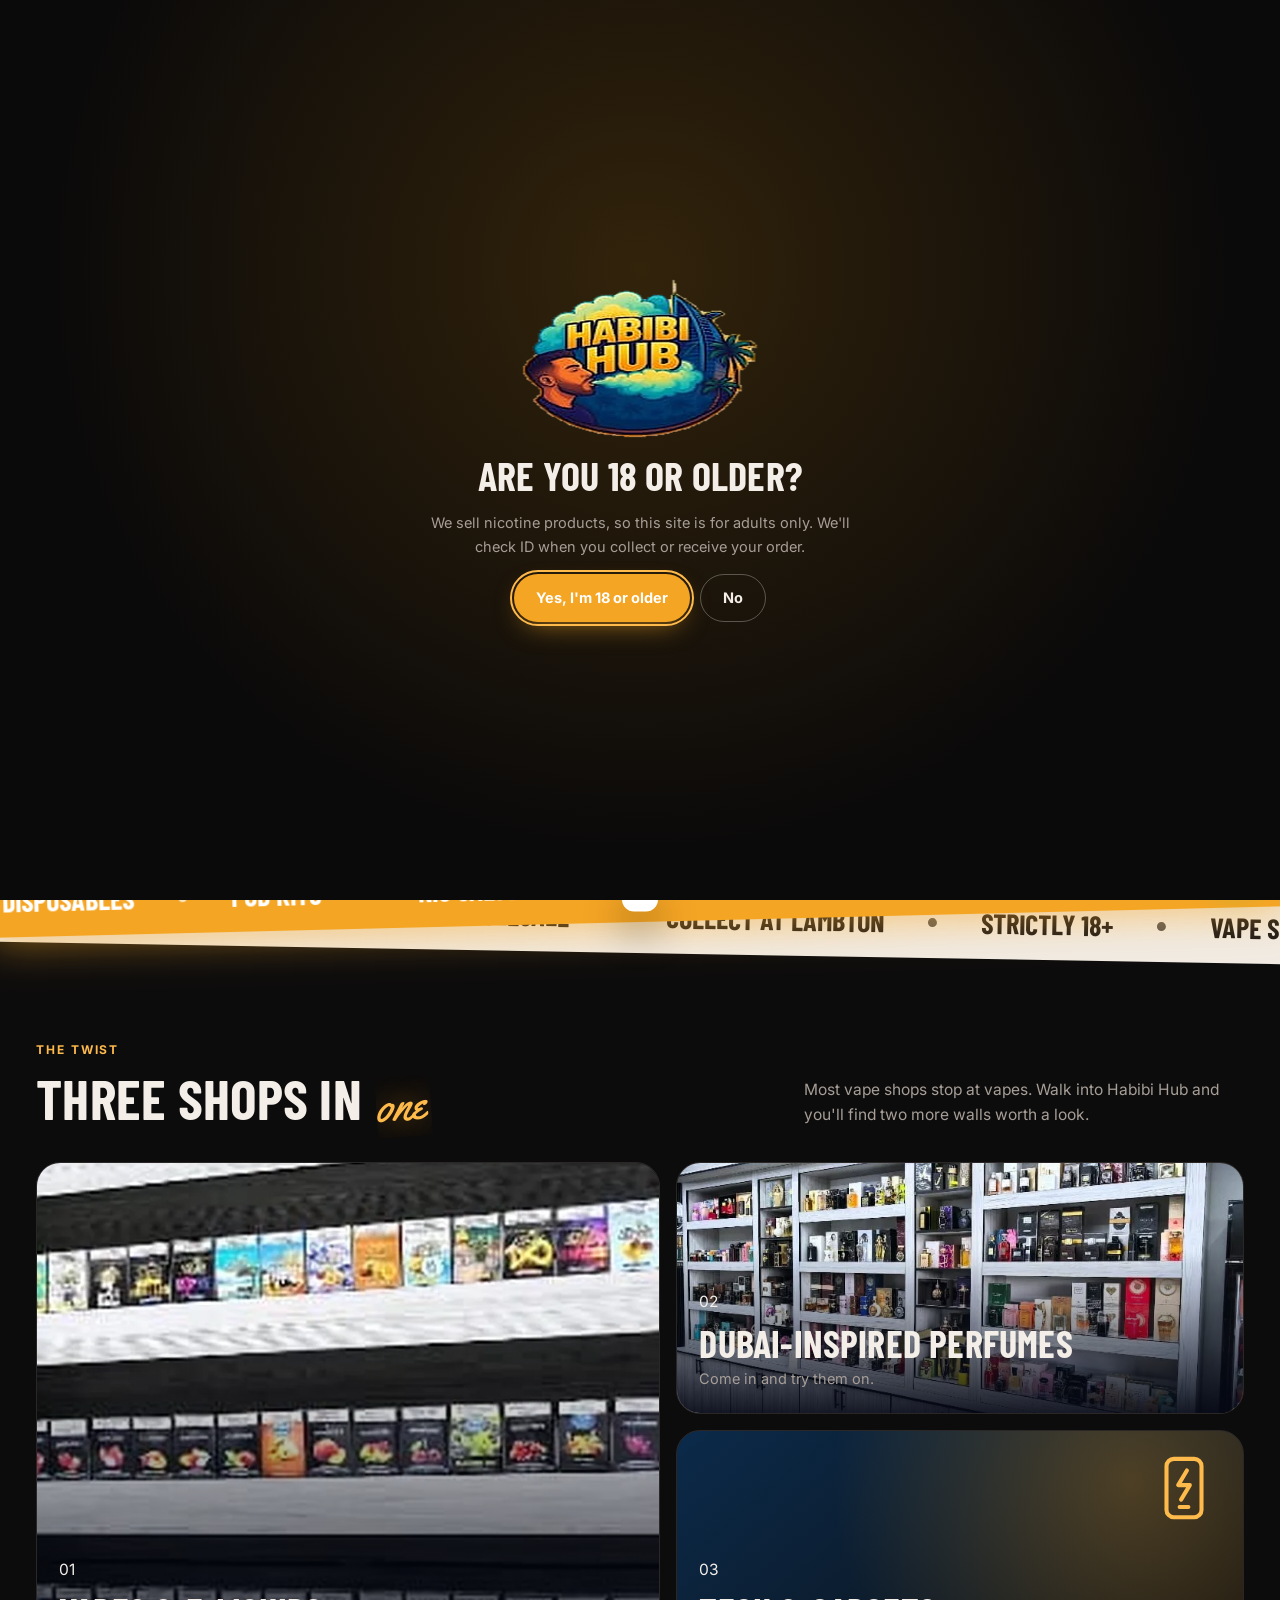
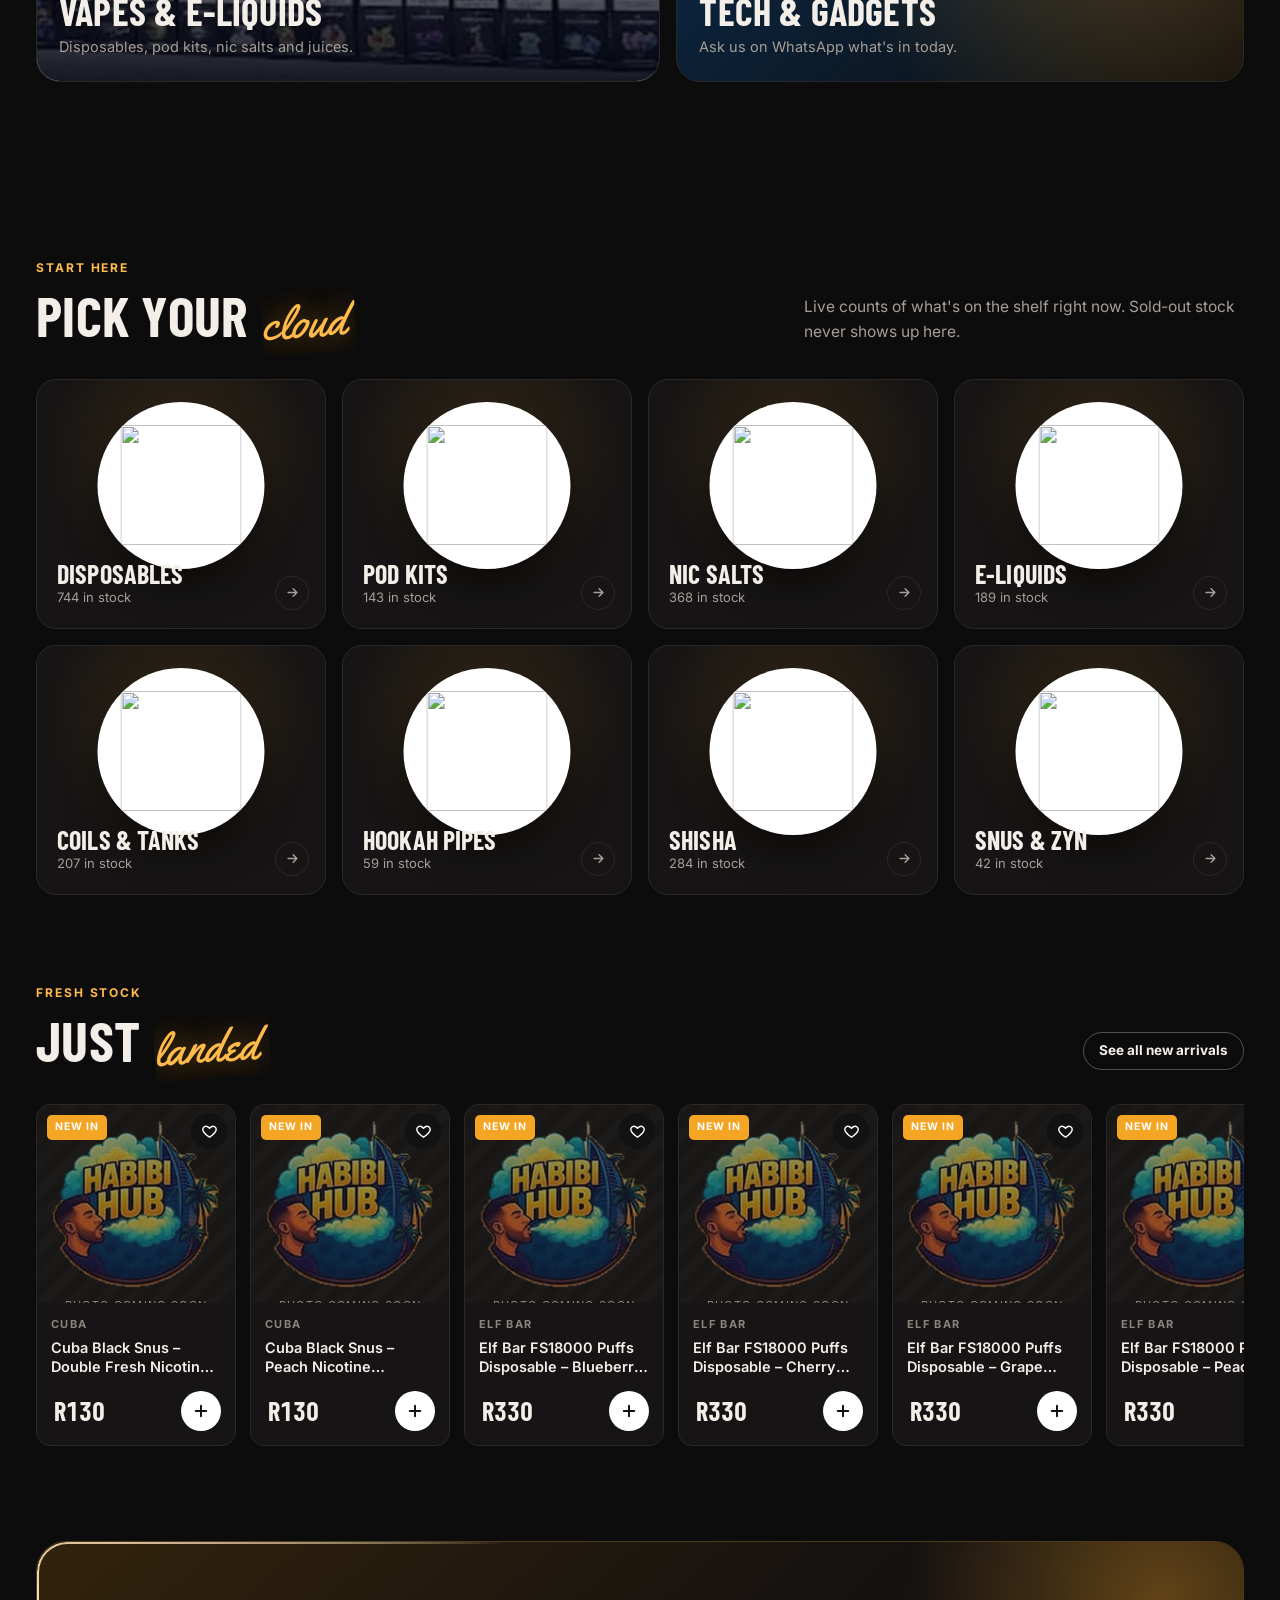
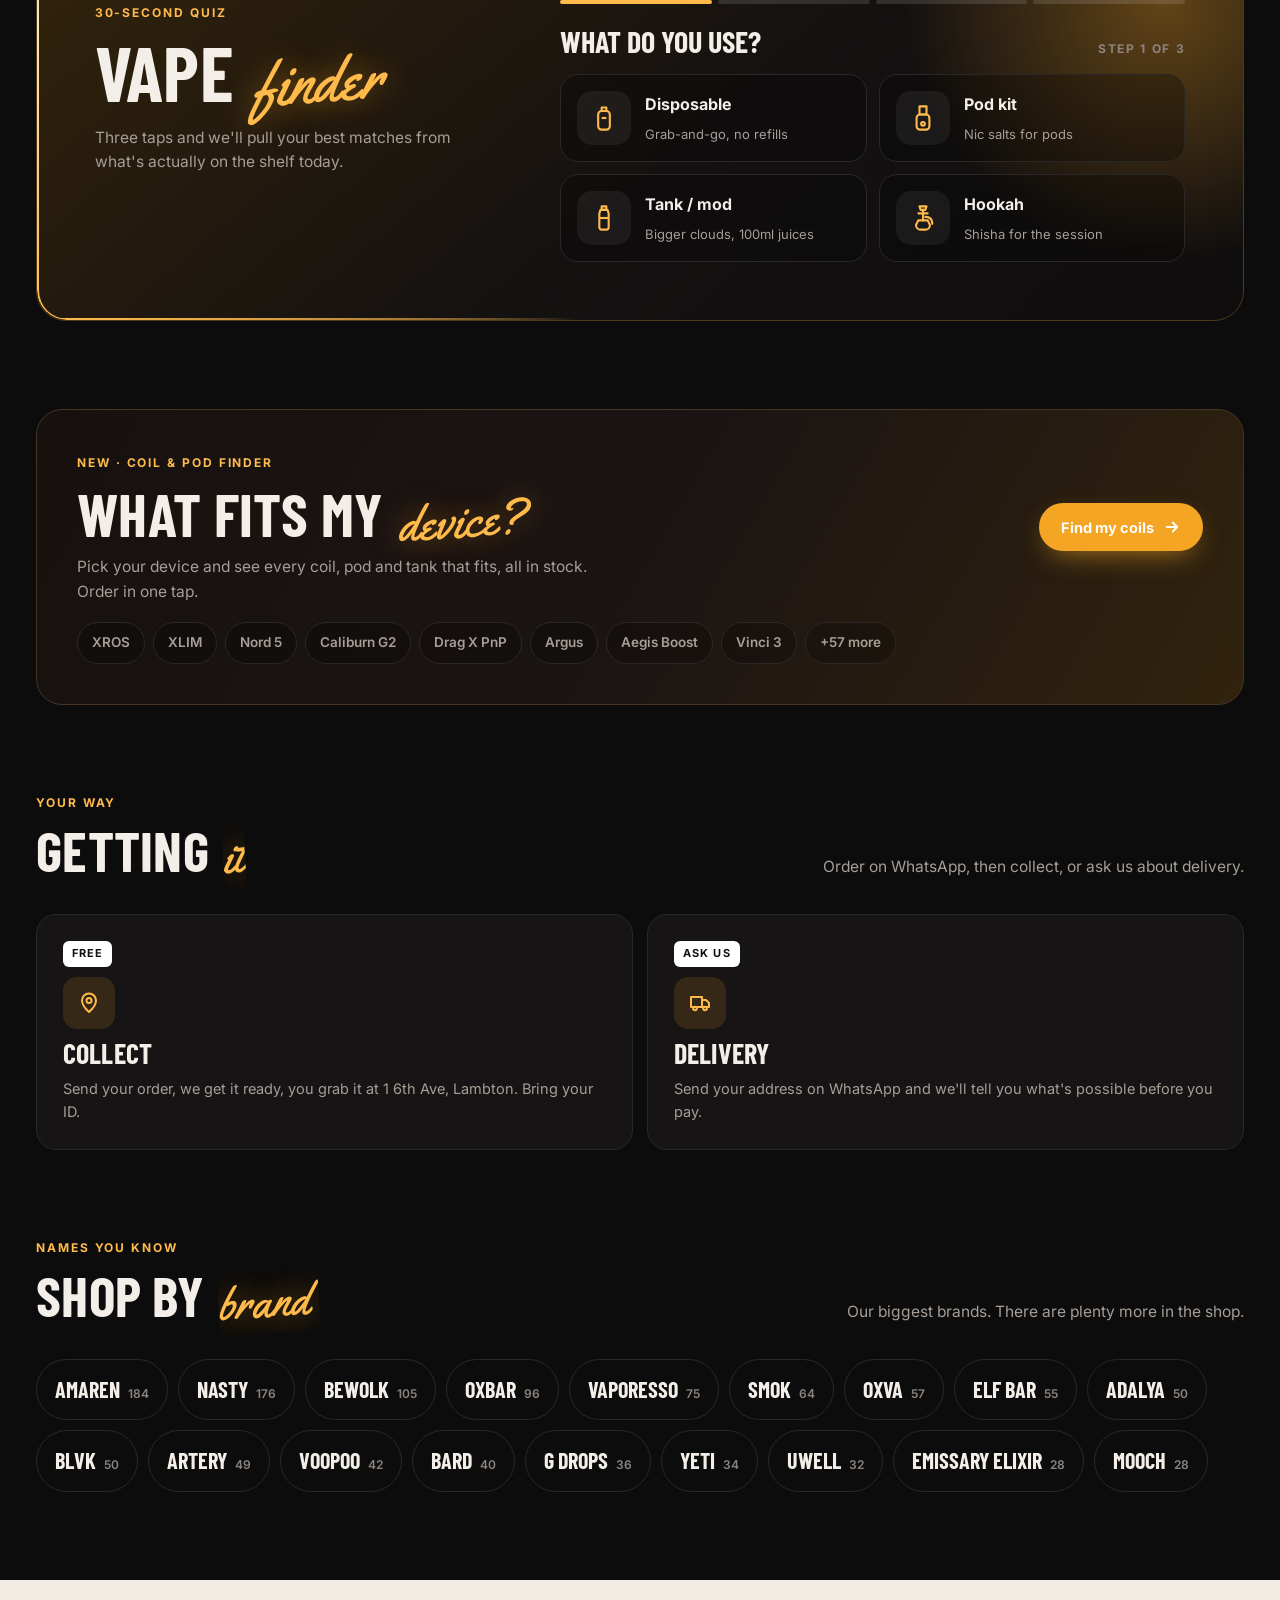
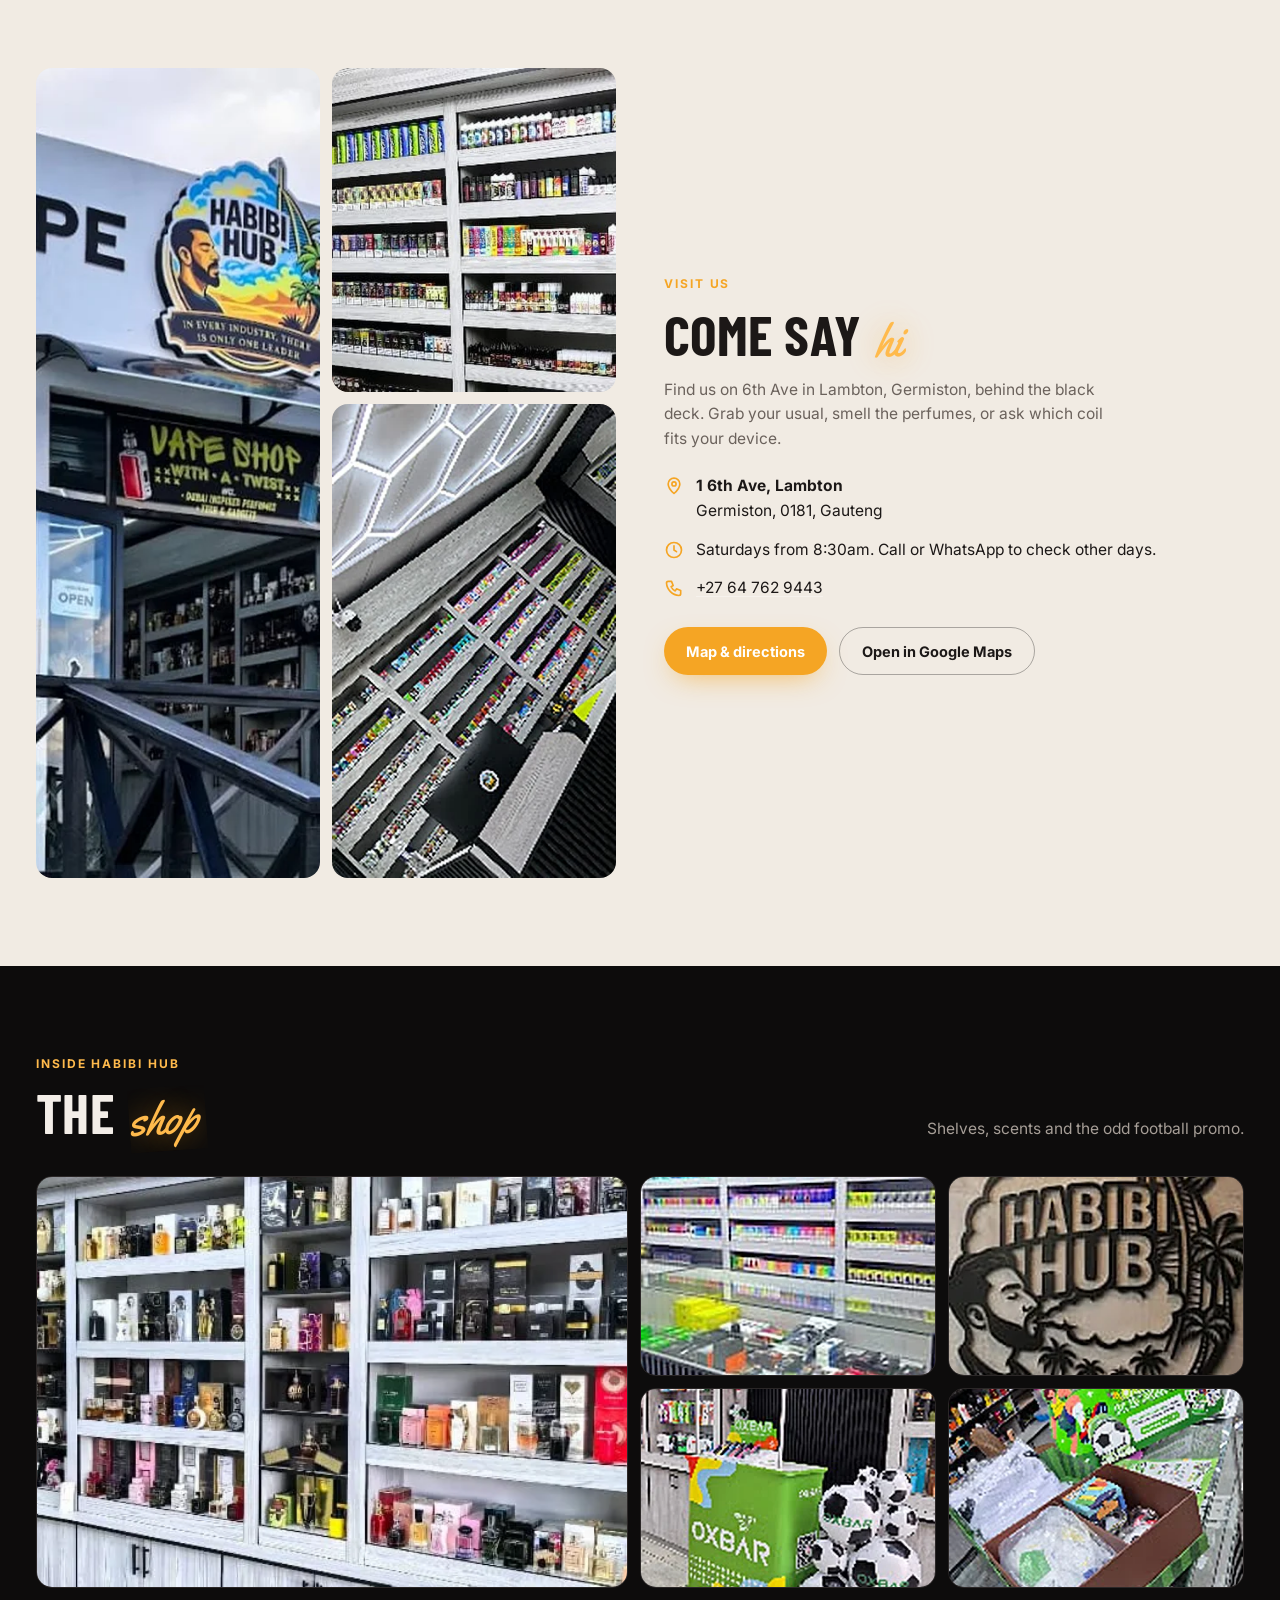
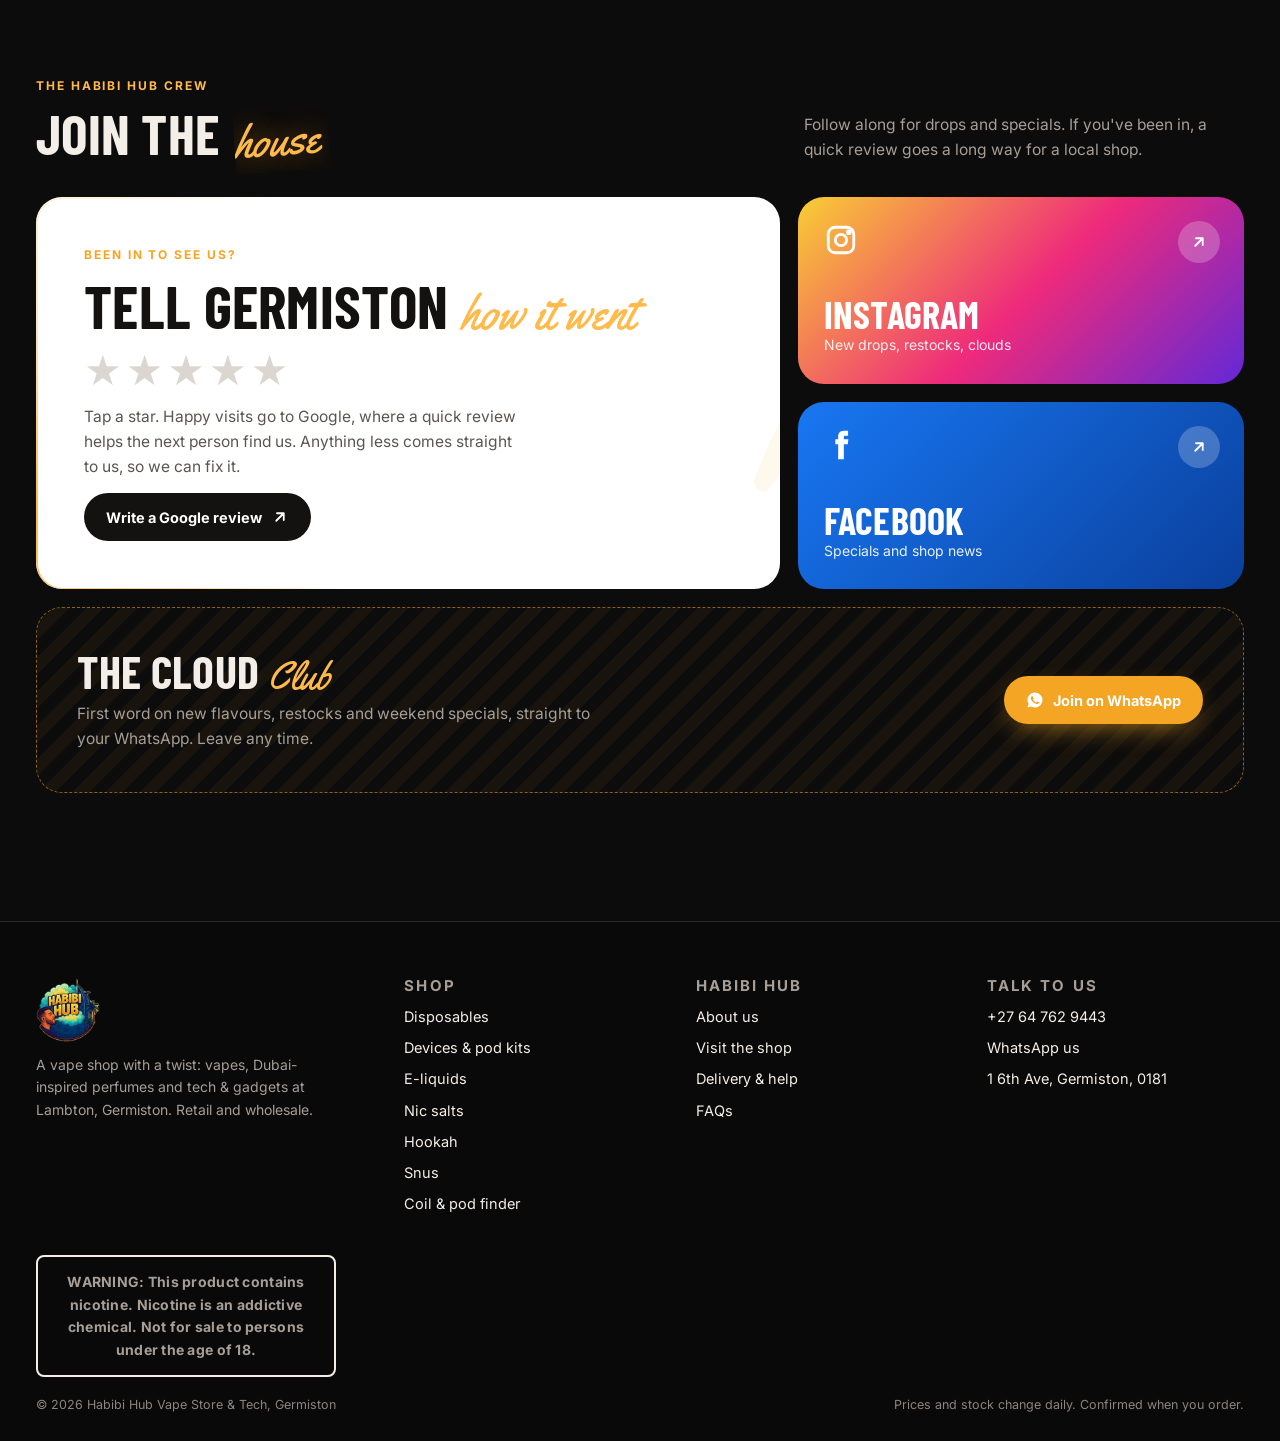
==== index.html @ 3467672c "Habibi Hub Vape Store & Tech site Co-Authored-By: Claude Opus 5.5 <noreply@anthropic.com>" ====
<!doctype html>
<html lang="en-ZA">
<head>
<meta charset="utf-8">
<meta name="viewport" content="width=device-width, initial-scale=1, viewport-fit=cover">
<title>Habibi Hub Vape Store & Tech · Vape Shop with a Twist, Lambton Germiston</title>
<meta name="description" content="Habibi Hub Vape Store & Tech at 1 6th Ave, Lambton, Germiston: a vape shop with a twist. Vapes and e-liquids, Dubai-inspired perfumes, tech and gadgets. Retail and wholesale.">
<meta name="robots" content="noindex, nofollow">
<meta name="theme-color" content="#0d0c0c">
<link rel="icon" href="assets/img/icon.png">
<link rel="preload" href="assets/fonts/inter.woff2" as="font" type="font/woff2" crossorigin>
<link rel="preload" href="assets/fonts/barlow-condensed-700.woff2" as="font" type="font/woff2" crossorigin>
<link rel="preload" href="assets/fonts/yellowtail-400.woff2" as="font" type="font/woff2" crossorigin>
<link rel="preload" as="image" href="assets/img/shopfront.webp">
<link rel="stylesheet" href="assets/site.css">
<style>
.hero{position:relative;overflow:hidden;background:radial-gradient(ellipse 70% 60% at 75% 40%,rgba(245,165,36,.16),transparent 70%),var(--bg)}
.hero-in{position:relative;z-index:1;display:grid;grid-template-columns:1.1fr .9fr;gap:56px;align-items:center;padding-block:64px 96px}
.hero h1{font-size:clamp(52px,8.4vw,112px);line-height:.9;margin-top:16px}
.hero h1 .script{font-size:.9em}
.hero .lead{font-size:clamp(16px,1.6vw,18.5px);color:var(--mute);max-width:540px;margin:24px 0 30px}
.hero .lead b{color:var(--ink);font-weight:600}
.ctas{display:flex;gap:12px;flex-wrap:wrap}
.facts{display:flex;gap:12px 34px;flex-wrap:wrap;margin-top:40px}
.facts div{border-left:2px solid var(--red);padding-left:14px;font-size:13px;color:var(--mute);letter-spacing:.06em;text-transform:uppercase}
.facts b{display:block;font-family:var(--head);font-size:40px;line-height:1;color:var(--ink);letter-spacing:0;font-variant-numeric:tabular-nums}
.frame{position:relative;max-width:520px;justify-self:center}
.frame .ph{border-radius:22px;overflow:hidden;transform:rotate(2deg);box-shadow:0 50px 90px -30px rgba(245,165,36,.5),0 0 0 1px rgba(255,255,255,.08)}
.frame .ph img{width:100%;aspect-ratio:600/583;object-fit:cover}
.chipf{position:absolute;display:flex;align-items:center;gap:10px;padding:11px 15px;border-radius:14px;background:rgba(17,15,15,.9);backdrop-filter:blur(8px);border:1px solid var(--line);font-size:13.5px;box-shadow:0 18px 40px rgba(0,0,0,.45);animation:bob 6s ease-in-out infinite}
.chipf b{font-family:var(--head);font-size:24px;line-height:1}
.chipf svg{width:20px;height:20px;color:var(--red-hi)}
.chipf.a{left:-28px;top:16%}
.chipf.b{right:-18px;bottom:12%;animation-delay:-3s}
.sticker{position:absolute;right:-26px;top:-30px;width:132px;height:auto;transform:rotate(10deg);filter:drop-shadow(0 14px 22px rgba(0,0,0,.6));animation:bob 7s ease-in-out infinite;animation-delay:-1.5s}
@keyframes bob{0%,100%{translate:0 0}50%{translate:0 -10px}}

.cats{display:grid;grid-template-columns:repeat(4,1fr);gap:16px}
.cat{position:relative;overflow:hidden;border-radius:20px;background:var(--panel);border:1px solid var(--line);padding:20px;min-height:250px;display:flex;flex-direction:column;justify-content:flex-end;transition:border-color .3s,transform .2s;transform-style:preserve-3d}
.cat::before{content:"";position:absolute;inset:0;background:radial-gradient(circle at 50% 30%,rgba(245,165,36,.22),transparent 62%);opacity:.6;transition:opacity .3s}
.cat:hover{border-color:var(--red)}
.cat:hover::before{opacity:1}
.cat .im{position:absolute;left:50%;top:22px;width:58%;aspect-ratio:1;translate:-50% 0;border-radius:50%;background:#fff;overflow:hidden;box-shadow:0 20px 40px -10px rgba(0,0,0,.7);transition:transform .5s var(--ease)}
.cat:hover .im{transform:scale(1.07) rotate(-4deg)}
.cat .im img{width:100%;height:100%;object-fit:contain;padding:14%}
.cat h3{position:relative;font-size:26px;text-transform:uppercase;line-height:.95}
.cat span{position:relative;font-size:13px;color:var(--mute)}
.cat .arr{position:absolute;right:16px;bottom:18px;width:34px;height:34px;border-radius:50%;border:1px solid var(--line);display:grid;place-items:center;transition:all .3s var(--ease)}
.cat .arr svg{width:15px;height:15px}
.cat:hover .arr{background:var(--red);border-color:var(--red);transform:rotate(-45deg)}

/* vape finder */
.finder{position:relative;overflow:hidden;border-radius:30px;padding:clamp(24px,4.5vw,60px);background:linear-gradient(140deg,#32230b 0%,#141111 55%,#0f0d0d);border:1px solid #4e3918;display:grid;grid-template-columns:.8fr 1.2fr;gap:48px}
.finder::after{content:"";position:absolute;width:520px;height:520px;right:-180px;top:-200px;border-radius:50%;background:radial-gradient(closest-side,rgba(245,165,36,.35),transparent);pointer-events:none}
.finder>*{position:relative;z-index:1}
.finder h2{font-size:clamp(46px,6vw,78px);line-height:.9;margin:12px 0 16px}
.finder .side p{color:var(--mute);max-width:360px}
.picked{display:flex;flex-wrap:wrap;gap:6px;margin-top:22px}
.picked span{font-size:12.5px;font-weight:600;padding:6px 11px;border-radius:999px;background:rgba(255,255,255,.07);border:1px solid var(--line)}
.prog{display:flex;gap:6px;margin-bottom:22px}
.prog i{flex:1;height:4px;border-radius:2px;background:rgba(255,255,255,.12);transition:background .4s}
.prog i.on{background:var(--red-hi)}
.stepq{display:flex;justify-content:space-between;align-items:baseline;gap:10px;margin-bottom:16px}
.stepq p{font-family:var(--head);font-size:30px;font-weight:700;text-transform:uppercase;line-height:1}
.stepq small{color:var(--dim);font-size:12px;font-weight:700;letter-spacing:.14em;text-transform:uppercase;white-space:nowrap}
.choices{display:grid;grid-template-columns:repeat(2,1fr);gap:12px}
.choice{display:grid;grid-template-columns:auto 1fr;gap:4px 14px;align-items:center;text-align:left;padding:16px;border-radius:18px;background:rgba(0,0,0,.28);border:1.5px solid var(--line);transition:border-color .2s,background .2s,transform .25s var(--ease)}
.choice:hover{border-color:var(--red-hi);background:rgba(245,165,36,.1);transform:translateY(-3px)}
.choice .gi{grid-row:span 2;width:54px;height:54px;border-radius:15px;background:rgba(255,255,255,.06);display:grid;place-items:center;color:var(--red-hi)}
.choice .gi svg{width:28px;height:28px}
.choice b{font-size:16px}
.choice small{color:var(--mute);font-size:13px}
.anim{animation:qin .45s var(--ease)}
@keyframes qin{from{opacity:0;transform:translateX(26px)}}
.fres{display:grid;grid-template-columns:repeat(4,1fr);gap:10px}
.fres .card .nm{font-size:13px}
.fres .price{font-size:21px}
.fres .card .bd{padding:10px}
.ffoot{display:flex;gap:10px;flex-wrap:wrap;align-items:center;margin-top:16px}
.back{font-size:13.5px;color:var(--mute);text-decoration:underline;margin-top:14px}

.fitbanner{position:relative;overflow:hidden;display:grid;grid-template-columns:1fr auto;gap:18px 30px;align-items:center;padding:clamp(22px,4vw,40px);border-radius:26px;background:linear-gradient(120deg,#16110f,#1b1414 50%,#31230d);border:1px solid #443621;transition:border-color .3s}
.fitbanner:hover{border-color:var(--red)}
.fitbanner h2{font-size:clamp(36px,5vw,60px);margin:8px 0 10px}
.fitbanner p{color:var(--mute);max-width:520px}
.fitbanner .btn{grid-column:2;grid-row:1}
.fitchips{grid-column:1/-1;display:flex;flex-wrap:wrap;gap:8px}
.fitchips span{padding:9px 14px;border-radius:999px;border:1px solid var(--line);font-size:13.5px;font-weight:600;color:var(--mute);background:rgba(0,0,0,.25)}
@media (max-width:700px){.fitbanner{grid-template-columns:1fr}.fitbanner .btn{grid-column:1;grid-row:auto;justify-self:start}}
.brands{display:flex;flex-wrap:wrap;gap:10px}
.brand{display:inline-flex;align-items:baseline;gap:8px;padding:12px 18px;border-radius:999px;border:1px solid var(--line);font-family:var(--head);font-size:22px;font-weight:700;text-transform:uppercase;transition:all .2s}
.brand small{font-family:var(--body);font-size:12px;color:var(--dim);font-weight:600}
.brand:hover{background:#fff;color:#111;border-color:#fff}

.visit{display:grid;grid-template-columns:1fr 1fr;gap:48px;align-items:center}
.photos{display:grid;grid-template-columns:1fr 1fr;gap:12px}
.photos img{border-radius:16px;width:100%;height:100%;object-fit:cover}
.photos img:first-child{grid-row:span 2;aspect-ratio:600/795}
.addr{display:grid;gap:14px;margin:22px 0 26px}
.addr div{display:flex;gap:12px;align-items:flex-start}
.addr svg{width:20px;height:20px;color:var(--red);flex:none;margin-top:2px}

.twist{display:grid;grid-template-columns:1.1fr 1fr;grid-template-rows:1fr 1fr;gap:16px;min-height:520px}
.tw{position:relative;overflow:hidden;border-radius:24px;border:1px solid var(--line);background:var(--panel);display:flex;align-items:flex-end;min-height:240px;transition:border-color .3s,transform .3s var(--ease)}
.tw:hover{border-color:var(--red);transform:translateY(-4px)}
.tw-big{grid-row:span 2}
.tw img{position:absolute;inset:0;width:100%;height:100%;object-fit:cover;transition:transform .8s var(--ease)}
.tw:hover img{transform:scale(1.05)}
.tw::after{content:"";position:absolute;inset:0;background:linear-gradient(180deg,transparent 35%,rgba(5,8,20,.92))}
.tw>div:last-child{position:relative;z-index:1;padding:22px}
.tw h3{font-size:clamp(26px,3vw,38px);text-transform:uppercase;line-height:.95;margin:10px 0 6px}
.tw p{color:var(--mute);font-size:14.5px}
.tw-tech{background:radial-gradient(circle at 80% 20%,rgba(245,165,36,.28),transparent 60%),linear-gradient(140deg,#0b2a4a,#0d0c0c)}
.tw-tech::after{display:none}
.tw-icon{position:absolute;right:24px;top:22px;width:70px;height:70px;color:var(--red-hi)}
.tw-icon svg{width:100%;height:100%}
.mosaic{display:grid;grid-template-columns:2fr 1fr 1fr;grid-auto-rows:200px;gap:12px}
.mosaic img{width:100%;height:100%;object-fit:cover;border-radius:16px;border:1px solid var(--line)}
.mosaic .m-wide{grid-row:span 2}
@media (max-width:1000px){
  .twist{grid-template-columns:1fr;grid-template-rows:none;min-height:0}.tw-big{grid-row:auto;min-height:380px}
  .mosaic{grid-template-columns:1fr 1fr;grid-auto-rows:170px}.mosaic .m-wide{grid-column:span 2;grid-row:auto}
  .hero-in,.finder,.visit{grid-template-columns:1fr}
  .frame{max-width:440px;margin-top:10px}
  .cats{grid-template-columns:repeat(2,1fr)}
  .fres{grid-template-columns:repeat(2,1fr)}
}
@media (max-width:560px){
  .hero-in{padding-block:34px 70px;gap:34px}
  .chipf.a{left:-6px}.chipf.b{right:-6px}
  .sticker{width:96px;right:-8px;top:-24px}
  .cat{min-height:210px;padding:14px}
  .cat h3{font-size:21px}
  .cat .arr{display:none}
  .choices{grid-template-columns:1fr}
  .stepq p{font-size:25px}
}
</style>
</head>
<body data-page="home">
<script src="assets/site.js"></script>
<main id="main">

<section class="hero intro">
  <div class="smoke" aria-hidden="true"><i></i><i></i><i></i><i></i><b class="ember" style="left:8%;animation-delay:-0s;--dx:40px"></b><b class="ember" style="left:17%;animation-delay:-3.1s;--dx:-30px"></b><b class="ember" style="left:29%;animation-delay:-6.2s;--dx:20px"></b><b class="ember" style="left:41%;animation-delay:-1.4s;--dx:-50px"></b><b class="ember" style="left:52%;animation-delay:-4.6s;--dx:35px"></b><b class="ember" style="left:63%;animation-delay:-7.7s;--dx:-20px"></b><b class="ember" style="left:74%;animation-delay:-2.3s;--dx:45px"></b><b class="ember" style="left:83%;animation-delay:-5.4s;--dx:-35px"></b><b class="ember" style="left:92%;animation-delay:-8.1s;--dx:25px"></b></div>
  <div class="spot" aria-hidden="true"></div>
  <div class="wrap hero-in">
    <div>
      <span class="tag fade">Lambton · Germiston · Retail &amp; wholesale</span>
      <h1><span class="w"><span>Vape</span></span> <span class="w"><span>shop</span></span> <span class="w"><span>with</span></span> <span class="w"><span>a</span></span> <span class="script">twist</span></h1>
      <p class="lead fade d1">Vapes and e-liquids, plus <b>Dubai-inspired perfumes</b> and <b>tech &amp; gadgets</b>, all under one roof on 6th Ave in Lambton. Pop in, or fill your bag here and send it to us on WhatsApp.</p>
      <div class="ctas fade d2">
        <a class="btn btn-red" href="shop.html">Shop what's in stock <span data-i="arrow"></span></a>
        <a class="btn btn-line" href="#finder">Find my flavour</a>
      </div>
      <div class="facts fade d3">
        <div><b data-count-all>2 277</b>in stock</div>
        <div><b data-count-brands>158</b>brands</div>
        <div><b>3</b>shops in one</div>
      </div>
    </div>
    <div class="frame" data-tilt>
      <div class="ph"><img src="assets/img/shopfront.webp" alt="The Habibi Hub Vape Store &amp; Tech shopfront on 6th Ave, Lambton" width="600" height="583" fetchpriority="high"></div>
      <img class="sticker" src="assets/img/logo.webp" alt="" width="420" height="420">
      <div class="chipf a"><span data-i="bag"></span><div><b data-count-all>2 277</b><br>in stock today</div></div>
      <div class="chipf b"><span data-i="pin"></span><div><b>Lambton</b><br>1 6th Ave</div></div>
    </div>
  </div>
</section>

<div class="marquee" data-marquee="Disposables|Pod kits|Nic salts|E-liquids|Coils & pods|Dubai-inspired perfumes|Tech & gadgets" aria-hidden="true"></div>
<div class="marquee alt" data-marquee="Vape shop with a twist|Retail & wholesale|Collect at Lambton|Strictly 18+" aria-hidden="true"></div>

<section class="sec twist-sec">
  <div class="wrap">
    <div class="sec-head"><div><span class="tag">The twist</span><h2>Three shops in <span class="script">one</span></h2></div><p>Most vape shops stop at vapes. Walk into Habibi Hub and you'll find two more walls worth a look.</p></div>
    <div class="twist">
      <a class="tw tw-big rv" href="shop.html"><img src="assets/img/disposables.webp" alt="Shelves of disposable vapes at Habibi Hub" loading="lazy" width="900" height="1193"><div><span class="pill">01</span><h3>Vapes &amp; e-liquids</h3><p>Disposables, pod kits, nic salts and juices.</p></div></a>
      <a class="tw rv" href="visit.html"><img src="assets/img/perfumes.webp" alt="A wall of Dubai-inspired perfumes at Habibi Hub" loading="lazy" width="738" height="336"><div><span class="pill">02</span><h3>Dubai-inspired perfumes</h3><p>Come in and try them on.</p></div></a>
      <a class="tw tw-tech rv" id="tech-card" target="_blank" rel="noopener"><div class="tw-icon" aria-hidden="true"><svg viewBox="0 0 24 24" fill="none" stroke="currentColor" stroke-width="1.4" stroke-linecap="round" stroke-linejoin="round"><rect x="6" y="2" width="12" height="20" rx="2.5"/><path d="M10.5 18.5h3"/><path d="m13 6-3 5h4l-3 5"/></svg></div><div><span class="pill">03</span><h3>Tech &amp; gadgets</h3><p>Ask us on WhatsApp what's in today.</p></div></a>
    </div>
  </div>
</section>

<section class="sec" style="padding-bottom:48px">
  <div class="wrap">
    <div class="sec-head"><div><span class="tag">Start here</span><h2>Pick your <span class="script">cloud</span></h2></div><p>Live counts of what's on the shelf right now. Sold-out stock never shows up here.</p></div>
    <div class="cats" id="cats"></div>
  </div>
</section>

<section class="sec" style="padding-top:40px">
  <div class="wrap">
    <div class="sec-head"><div><span class="tag">Fresh stock</span><h2>Just <span class="script">landed</span></h2></div><a class="btn btn-line btn-sm" href="shop.html?new=1">See all new arrivals</a></div>
    <div class="rail" id="new"></div>
  </div>
</section>

<section class="sec" style="padding-top:0" id="finder">
  <div class="wrap">
    <div class="finder ring rv">
      <div class="side">
        <span class="tag">30-second quiz</span>
        <h2>Vape <span class="script">finder</span></h2>
        <p>Three taps and we'll pull your best matches from what's actually on the shelf today.</p>
        <div class="picked" id="picked"></div>
      </div>
      <div id="quiz" aria-live="polite"></div>
    </div>
  </div>
</section>

<section class="sec" style="padding-top:0">
  <div class="wrap">
    <a class="fitbanner rv" href="fit.html">
      <div><span class="tag">New · Coil &amp; Pod Finder</span><h2>What fits my <span class="script">device?</span></h2>
        <p>Pick your device and see every coil, pod and tank that fits, all in stock. Order in one tap.</p></div>
      <div class="fitchips" id="fitchips"></div>
      <span class="btn btn-red">Find my coils <span data-i="arrow"></span></span>
    </a>
  </div>
</section>

<section class="sec" style="padding-top:0">
  <div class="wrap">
    <div class="sec-head"><div><span class="tag">Your way</span><h2>Getting <span class="script">it</span></h2></div><p>Order on WhatsApp, then collect, or ask us about delivery.</p></div>
    <div class="dopts">
      <div class="dopt rv"><span class="pill">Free</span><div class="ic" data-ic="pin"></div><h3>Collect</h3><p>Send your order, we get it ready, you grab it at 1 6th Ave, Lambton. Bring your ID.</p></div>
      <div class="dopt rv"><span class="pill">Ask us</span><div class="ic" data-ic="truck"></div><h3>Delivery</h3><p>Send your address on WhatsApp and we'll tell you what's possible before you pay.</p></div>
      <a class="dopt wv rv" data-f="partner" id="wave-card" target="_blank" rel="noopener"><span class="pill">Fast local</span><div class="ic" data-ic="out"></div><h3>7Waves</h3><p>Our delivery partner brings it to your door, at shop prices. Tap to open 7Waves.</p></a>
    </div>
  </div>
</section>

<section class="sec" style="padding-top:0">
  <div class="wrap">
    <div class="sec-head"><div><span class="tag">Names you know</span><h2>Shop by <span class="script">brand</span></h2></div><p>Our biggest brands. There are plenty more in the shop.</p></div>
    <div class="brands" id="brands"></div>
  </div>
</section>

<section class="sec paper">
  <div class="wrap visit">
    <div class="photos rv">
      <img src="assets/img/shopfront.webp" alt="Habibi Hub shopfront with the black deck and railings" width="900" height="874" loading="lazy">
      <img src="assets/img/eliquids.webp" alt="Shelves of e-liquids and disposables" width="900" height="1028" loading="lazy">
      <img src="assets/img/g-ceiling.webp" alt="The hexagon-lit ceiling over the vape wall" width="334" height="558" loading="lazy">
    </div>
    <div class="rv">
      <span class="tag">Visit us</span>
      <h2 style="margin-top:10px">Come say <span class="script">hi</span></h2>
      <p class="muted" style="margin-top:14px;max-width:460px">Find us on 6th Ave in Lambton, Germiston, behind the black deck. Grab your usual, smell the perfumes, or ask which coil fits your device.</p>
      <div class="addr">
        <div><span data-i="pin"></span><span><b>1 6th Ave, Lambton</b><br>Germiston, 0181, Gauteng</span></div>
        <div><span data-i="clock"></span><span>Saturdays from 8:30am. Call or WhatsApp to check other days.</span></div>
        <div><span data-i="phone"></span><a class="link" href="tel:+27647629443">+27 64 762 9443</a></div>
      </div>
      <div class="ctas"><a class="btn btn-red" href="visit.html">Map &amp; directions</a><a class="btn btn-line" id="dir-btn" target="_blank" rel="noopener">Open in Google Maps</a></div>
    </div>
  </div>
</section>

<section class="sec" style="padding-bottom:0">
  <div class="wrap">
    <div class="sec-head"><div><span class="tag">Inside Habibi Hub</span><h2>The <span class="script">shop</span></h2></div><p>Shelves, scents and the odd football promo.</p></div>
    <div class="mosaic">
      <img class="m-wide" src="assets/img/perfumes.webp" alt="Perfume wall" width="738" height="336" loading="lazy">
      <img src="assets/img/g-disposables.webp" alt="Disposables display above the counter" width="334" height="558" loading="lazy">
      <img src="assets/img/g-sign.webp" alt="Habibi Hub metal sign on the wall" width="334" height="418" loading="lazy">
      <img src="assets/img/g-oxbar.webp" alt="Oxbar promo stand with footballs" width="334" height="418" loading="lazy">
      <img src="assets/img/g-promo.webp" alt="Football promo box on the counter" width="334" height="418" loading="lazy">
    </div>
  </div>
</section>

<section class="sec">
  <div class="wrap">
    <div class="sec-head"><div><span class="tag">The Habibi Hub crew</span><h2>Join the <span class="script">house</span></h2></div><p>Follow along for drops and specials. If you've been in, a quick review goes a long way for a local shop.</p></div>
    <div data-community></div>
  </div>
</section>

</main>
<script>
$$("[data-i]").forEach((el) => (el.outerHTML = I[el.dataset.i]));
$$("[data-ic]").forEach((el) => (el.innerHTML = I[el.dataset.ic]));
$("#dir-btn").href = mapsLink;
$("#wave-card").href = waveLink();
$("#tech-card").href = wa("Hi Habibi Hub, what tech and gadgets do you have in at the moment?");
$("#fitchips").innerHTML = ["XROS", "XLIM", "Nord 5", "Caliburn G2", "Drag X PnP", "Argus", "Aegis Boost", "Vinci 3"].map((d) => `<span>${d}</span>`).join("") + "<span>+57 more</span>";

const fmt = (n) => n.toLocaleString("en-ZA").replace(/ /g, " ");
const TILES = [
  ["Disposables", "s=Disposables", (p) => p.s === "Disposables"],
  ["Pod kits", "s=Devices", (p) => p.s === "Devices"],
  ["Nic salts", "s=Nic+Salts", (p) => p.s === "Nic Salts"],
  ["E-liquids", "s=E+Liquids", (p) => p.s === "E Liquids"],
  ["Coils & tanks", "s=Coils%2C+Pods+%26+Tanks", (p) => p.s === "Coils, Pods & Tanks"],
  ["Hookah pipes", "s=Hookah+Pipes", (p) => p.s === "Hookah Pipes"],
  ["Shisha", "s=Hookah+Flavour", (p) => p.s === "Hookah Flavour"],
  ["Snus & Zyn", "c=snus", (p) => p.c === "snus"]
];

/* vape finder */
const G = {
  disp: '<svg viewBox="0 0 24 24" fill="none" stroke="currentColor" stroke-width="1.8" stroke-linejoin="round"><rect x="7" y="6" width="10" height="16" rx="3"/><path d="M10 6V3h4v3"/><path d="M10 12h4"/></svg>',
  pod: '<svg viewBox="0 0 24 24" fill="none" stroke="currentColor" stroke-width="1.8" stroke-linejoin="round"><path d="M9 2h6v7H9z"/><rect x="6.5" y="9" width="11" height="13" rx="3"/><circle cx="12" cy="17" r="1.6"/></svg>',
  bottle: '<svg viewBox="0 0 24 24" fill="none" stroke="currentColor" stroke-width="1.8" stroke-linejoin="round"><path d="M10 2h4v3h-4z"/><path d="M9 5h6l1 3v12a2 2 0 0 1-2 2h-4a2 2 0 0 1-2-2V8z"/><path d="M8 12h8"/></svg>',
  hookah: '<svg viewBox="0 0 24 24" fill="none" stroke="currentColor" stroke-width="1.8" stroke-linecap="round" stroke-linejoin="round"><path d="M9 2h6l-1 3h-4z"/><path d="M12 5v9"/><path d="M8 8h8"/><path d="M8 14h8l2 4a4 4 0 0 1-4 4h-4a4 4 0 0 1-4-4z"/><path d="M14 11c4 0 6 2 6 6"/></svg>',
  ice: '<svg viewBox="0 0 24 24" fill="none" stroke="currentColor" stroke-width="1.8" stroke-linecap="round"><path d="M12 2v20M3.5 7l17 10M20.5 7l-17 10"/><path d="m9 4 3 2 3-2M9 20l3-2 3 2"/></svg>',
  fruit: '<svg viewBox="0 0 24 24" fill="none" stroke="currentColor" stroke-width="1.8" stroke-linecap="round" stroke-linejoin="round"><circle cx="7.5" cy="16" r="4"/><circle cx="16.5" cy="17" r="4"/><path d="M7.5 12C9 7 12 4 17 3M16.5 13c-.5-4-2-7-4.5-9"/></svg>',
  sweet: '<svg viewBox="0 0 24 24" fill="none" stroke="currentColor" stroke-width="1.8" stroke-linejoin="round"><circle cx="12" cy="12" r="4.5"/><path d="M7.5 12 3 8.5v7zM16.5 12 21 8.5v7z"/></svg>',
  tobacco: '<svg viewBox="0 0 24 24" fill="none" stroke="currentColor" stroke-width="1.8" stroke-linecap="round" stroke-linejoin="round"><path d="M5 21c0-9 5-15 15-17-1 10-7 15-15 17z"/><path d="M5 21 14 11"/></svg>',
  r1: '<svg viewBox="0 0 24 24"><text x="12" y="16.5" text-anchor="middle" font-family="Barlow Condensed,sans-serif" font-weight="700" font-size="12" fill="currentColor">R150</text></svg>',
  r2: '<svg viewBox="0 0 24 24"><text x="12" y="16.5" text-anchor="middle" font-family="Barlow Condensed,sans-serif" font-weight="700" font-size="12" fill="currentColor">R300</text></svg>',
  r3: '<svg viewBox="0 0 24 24" fill="none" stroke="currentColor" stroke-width="1.8" stroke-linecap="round"><path d="M6 12c0-3 4-3 6 0s6 3 6 0-4-3-6 0-6 3-6 0z"/></svg>'
};
const STEPS = [
  { k: "kind", q: "What do you use?", o: [["Disposables", "disp", "Disposable", "Grab-and-go, no refills"], ["Nic Salts", "pod", "Pod kit", "Nic salts for pods"], ["E Liquids", "bottle", "Tank / mod", "Bigger clouds, 100ml juices"], ["Hookah Flavour", "hookah", "Hookah", "Shisha for the session"]] },
  { k: "flav", q: "Pick a flavour mood", o: [["ice", "ice", "Icy & minty", "That cold exhale"], ["fruit", "fruit", "Fruity", "Mango, berry, watermelon"], ["sweet", "sweet", "Sweet & dessert", "Candy, custard, soda"], ["tobacco", "tobacco", "Tobacco & classic", "Old-school and smooth"]] },
  { k: "max", q: "What's the budget?", o: [["150", "r1", "Under R150", "Easy on the pocket"], ["300", "r2", "Under R300", "The sweet spot"], ["0", "r3", "No limit", "Show me the best"]] }
];
let ALL = [], ans = {}, step = 0;
function drawQuiz() {
  const box = $("#quiz");
  const prog = `<div class="prog">${[0, 1, 2, 3].map((i) => `<i class="${i <= step ? "on" : ""}"></i>`).join("")}</div>`;
  $("#picked").innerHTML = STEPS.filter((s) => ans[s.k]).map((s) => `<span>${s.o.find((o) => o[0] === ans[s.k])[2]}</span>`).join("");
  if (step < STEPS.length) {
    const s = STEPS[step];
    box.innerHTML = `${prog}<div class="anim"><div class="stepq"><p>${s.q}</p><small>Step ${step + 1} of 3</small></div>
      <div class="choices">${s.o.map(([v, g, t, d]) => `<button class="choice" data-v="${v}"><span class="gi">${G[g]}</span><b>${t}</b><small>${d}</small></button>`).join("")}</div>
      ${step ? '<button class="back" id="qback">Back</button>' : ""}</div>`;
    $$(".choice", box).forEach((b) => (b.onclick = () => { ans[s.k] = b.dataset.v; step++; drawQuiz(); }));
    if (step) $("#qback").onclick = () => { step--; delete ans[STEPS[step].k]; drawQuiz(); };
    return;
  }
  const re = FLAVOURS[ans.flav].re, max = +ans.max;
  const hits = ALL.filter((p) => p.s === ans.kind && re.test(p.n) && p.p && (!max || p.p <= max))
    .sort((a, b) => (!!b.t - !!a.t) || (b.new - a.new) || (max ? 0 : b.p - a.p));
  // one pick per brand first, so the four results aren't all the same range
  const seen = new Set(), top = hits.filter((p) => !seen.has(p.b) && seen.add(p.b)).concat(hits).filter((p, i, a) => a.indexOf(p) === i);
  hits.splice(0, hits.length, ...top);
  const link = `shop.html?s=${encodeURIComponent(ans.kind)}&f=${ans.flav}${max ? "&max=" + max : ""}`;
  box.innerHTML = `${prog}<div class="anim"><div class="stepq"><p>${hits.length ? "Your matches" : "Nothing on the shelf"}</p><small>${hits.length ? fmt(hits.length) + " in stock" : ""}</small></div>
    ${hits.length ? `<div class="fres">${hits.slice(0, 4).map(cardHtml).join("")}</div>
      <div class="ffoot"><button class="btn btn-red btn-sm" data-add="${hits[0].id}">Add top pick to bag</button><a class="btn btn-white btn-sm" href="${link}">See all ${fmt(hits.length)}</a><button class="back" id="qre" style="margin:0">Start again</button></div>`
    : `<p class="muted">Nothing matches that combo today. Try another budget, or <a class="link" target="_blank" rel="noopener" href="${wa("Hi Habibi Hub, do you have any " + FLAVOURS[ans.flav].label.toLowerCase() + " " + ans.kind.toLowerCase() + "?")}">ask us on WhatsApp</a>.</p><button class="back" id="qre">Start again</button>`}</div>`;
  $("#qre").onclick = () => { ans = {}; step = 0; drawQuiz(); };
}
drawQuiz();

loadProducts().then((all) => {
  ALL = all;
  $$("[data-count-all]").forEach((el) => countUp(el, all.length));
  const brandCounts = {};
  all.forEach((p) => p.b && (brandCounts[p.b] = (brandCounts[p.b] || 0) + 1));
  $$("[data-count-brands]").forEach((el) => countUp(el, Object.keys(brandCounts).length));
  $("#cats").innerHTML = TILES.map(([name, q, fn]) => {
    const list = all.filter(fn), pic = list.find((p) => p.t);
    return `<a class="cat" href="shop.html?${q}"><div class="im">${pic ? `<img src="${esc(pic.t)}" alt="" loading="lazy" width="150" height="150">` : ""}</div>
      <h3>${name}</h3><span>${fmt(list.length)} in stock</span><span class="arr">${I.arrow}</span></a>`;
  }).join("");
  const fresh = all.filter((p) => p.new && p.t);
  $("#new").innerHTML = (fresh.length >= 6 ? fresh : all.filter((p) => p.t)).slice(0, 14).map(cardHtml).join("");
  $("#brands").innerHTML = Object.entries(brandCounts).sort((a, b) => b[1] - a[1]).slice(0, 18)
    .map(([b, n]) => `<a class="brand" href="shop.html?b=${encodeURIComponent(b)}">${esc(b)}<small>${n}</small></a>`).join("");
});
</script>
</body>
</html>
---- assets/site.css ----
/* fonts: self-hosted latin subsets (Inter, Barlow Condensed, Yellowtail) */
@font-face {
  font-family: 'Barlow Condensed';
  font-style: normal;
  font-weight: 600;
  font-display: swap;
  src: url(fonts/barlow-condensed-600.woff2) format('woff2');
  unicode-range: U+0000-00FF, U+0131, U+0152-0153, U+02BB-02BC, U+02C6, U+02DA, U+02DC, U+0304, U+0308, U+0329, U+2000-206F, U+20AC, U+2122, U+2191, U+2193, U+2212, U+2215, U+FEFF, U+FFFD;
}
@font-face {
  font-family: 'Barlow Condensed';
  font-style: normal;
  font-weight: 700;
  font-display: swap;
  src: url(fonts/barlow-condensed-700.woff2) format('woff2');
  unicode-range: U+0000-00FF, U+0131, U+0152-0153, U+02BB-02BC, U+02C6, U+02DA, U+02DC, U+0304, U+0308, U+0329, U+2000-206F, U+20AC, U+2122, U+2191, U+2193, U+2212, U+2215, U+FEFF, U+FFFD;
}
@font-face {
  font-family: 'Inter';
  font-style: normal;
  font-weight: 400;
  font-display: swap;
  src: url(fonts/inter.woff2) format('woff2');
  unicode-range: U+0000-00FF, U+0131, U+0152-0153, U+02BB-02BC, U+02C6, U+02DA, U+02DC, U+0304, U+0308, U+0329, U+2000-206F, U+20AC, U+2122, U+2191, U+2193, U+2212, U+2215, U+FEFF, U+FFFD;
}
@font-face {
  font-family: 'Inter';
  font-style: normal;
  font-weight: 500;
  font-display: swap;
  src: url(fonts/inter.woff2) format('woff2');
  unicode-range: U+0000-00FF, U+0131, U+0152-0153, U+02BB-02BC, U+02C6, U+02DA, U+02DC, U+0304, U+0308, U+0329, U+2000-206F, U+20AC, U+2122, U+2191, U+2193, U+2212, U+2215, U+FEFF, U+FFFD;
}
@font-face {
  font-family: 'Inter';
  font-style: normal;
  font-weight: 600;
  font-display: swap;
  src: url(fonts/inter.woff2) format('woff2');
  unicode-range: U+0000-00FF, U+0131, U+0152-0153, U+02BB-02BC, U+02C6, U+02DA, U+02DC, U+0304, U+0308, U+0329, U+2000-206F, U+20AC, U+2122, U+2191, U+2193, U+2212, U+2215, U+FEFF, U+FFFD;
}
@font-face {
  font-family: 'Inter';
  font-style: normal;
  font-weight: 700;
  font-display: swap;
  src: url(fonts/inter.woff2) format('woff2');
  unicode-range: U+0000-00FF, U+0131, U+0152-0153, U+02BB-02BC, U+02C6, U+02DA, U+02DC, U+0304, U+0308, U+0329, U+2000-206F, U+20AC, U+2122, U+2191, U+2193, U+2212, U+2215, U+FEFF, U+FFFD;
}
@font-face {
  font-family: 'Yellowtail';
  font-style: normal;
  font-weight: 400;
  font-display: swap;
  src: url(fonts/yellowtail-400.woff2) format('woff2');
  unicode-range: U+0000-00FF, U+0131, U+0152-0153, U+02BB-02BC, U+02C6, U+02DA, U+02DC, U+0304, U+0308, U+0329, U+2000-206F, U+20AC, U+2122, U+2191, U+2193, U+2212, U+2215, U+FEFF, U+FFFD;
}
/* Habibi Hub Vape Store & Tech — shared styles. Dark shop floor, warm paper for the "about us" moments, one red. */
:root{
  --bg:#0d0c0c; --panel:#161414; --panel2:#1d1a1a; --line:#2b2727; --ink:#f3eee8; --mute:#a69e97; --dim:#8c847e;
  --red:#f5a524; --red-hi:#ffba4c; --red-soft:rgba(245,165,36,.14);
  --paper:#f1ebe3; --paper-ink:#1c1817; --paper-mute:#6b625c; --paper-line:#ddd3c8;
  --ok:#2fbf71; --warn:#e8a33a;
  --head:"Barlow Condensed","Arial Narrow",Impact,sans-serif; --body:Inter,system-ui,-apple-system,"Segoe UI",sans-serif;
  --r:14px; --ease:cubic-bezier(.2,.8,.2,1); --hdr:72px;
  color-scheme:dark;
}
*{box-sizing:border-box;margin:0;padding:0}
html{scroll-behavior:smooth;-webkit-text-size-adjust:100%}
body{background:var(--bg);color:var(--ink);font-family:var(--body);font-size:15.5px;line-height:1.6;overflow-x:clip;-webkit-font-smoothing:antialiased}
html{overflow-x:clip}
[hidden]{display:none!important}
body.lock{overflow:hidden}
img{max-width:100%;display:block}
a{color:inherit;text-decoration:none}
button,input,select,textarea{font:inherit;color:inherit}
button{background:none;border:0;cursor:pointer}
:focus-visible{outline:2px solid var(--red-hi);outline-offset:2px;border-radius:6px}
.wrap{width:100%;max-width:1240px;margin-inline:auto;padding-left:max(16px,env(safe-area-inset-left,0px));padding-right:max(16px,env(safe-area-inset-right,0px))}
h1,h2,h3,h4{font-family:var(--head);font-weight:700;line-height:1;letter-spacing:.005em;text-wrap:balance}
h1{font-size:clamp(46px,8vw,92px);text-transform:uppercase}
h2{font-size:clamp(34px,5vw,56px);text-transform:uppercase}
h3{font-size:24px}
.tag{font-size:12px;font-weight:700;letter-spacing:.16em;text-transform:uppercase;color:var(--red-hi)}
.muted{color:var(--mute)}
.sr{position:absolute;width:1px;height:1px;overflow:hidden;clip:rect(0 0 0 0);white-space:nowrap}
.sec{padding-block:88px}
.sec-head{display:flex;justify-content:space-between;align-items:end;gap:20px 40px;flex-wrap:wrap;margin-bottom:34px}
.sec-head p{max-width:440px;color:var(--mute)}
.sec-head .tag{display:block;margin-bottom:10px}

/* buttons */
.btn{display:inline-flex;align-items:center;justify-content:center;gap:9px;height:48px;padding:0 22px;border-radius:999px;font-weight:700;font-size:14.5px;white-space:nowrap;transition:background .2s,transform .2s var(--ease),border-color .2s,color .2s}
.btn:active{transform:scale(.97)}
.btn svg{width:18px;height:18px;flex:none}
.btn-red{background:var(--red);color:#fff}
.btn-red:hover{background:var(--red-hi)}
.btn-line{border:1.5px solid rgba(255,255,255,.28)}
.btn-line:hover{border-color:#fff}
.btn-white{background:#fff;color:#111}
.btn-white:hover{background:var(--red);color:#fff}
.btn-wa{background:#25d366;color:#05301a}
.btn-wa:hover{background:#3be37b}
.btn-sm{height:38px;padding:0 15px;font-size:13.5px}
.btn[disabled]{opacity:.45;pointer-events:none}
.link{text-decoration:underline;text-underline-offset:3px;text-decoration-color:rgba(255,255,255,.35)}
.link:hover{text-decoration-color:currentColor}

/* top strip + header */
.strip{background:var(--red);color:#fff;font-size:13px;font-weight:600}
.strip .wrap{display:flex;justify-content:center;gap:8px 26px;flex-wrap:wrap;padding-block:7px;text-align:center}
.strip a{text-decoration:underline;text-underline-offset:2px}
header.hdr{position:sticky;top:env(safe-area-inset-top,0px);z-index:60;background:rgba(13,12,12,.9);backdrop-filter:blur(12px);-webkit-backdrop-filter:blur(12px);border-bottom:1px solid var(--line)}
.hdr-in{display:flex;align-items:center;gap:22px;height:var(--hdr)}
.logo img{height:50px;width:auto}
.nav{display:flex;gap:4px;font-weight:600;font-size:14.5px}
.nav a{padding:8px 12px;border-radius:8px;color:var(--mute);transition:color .2s,background .2s}
.nav a:hover,.nav a[aria-current="page"]{color:var(--ink);background:rgba(255,255,255,.05)}
.hsearch{flex:1;max-width:380px;margin-left:auto;display:flex;align-items:center;gap:8px;height:42px;padding:0 14px;border-radius:999px;background:var(--panel2);border:1px solid var(--line)}
.hsearch:focus-within{border-color:var(--red)}
.hsearch svg{width:16px;color:var(--dim);flex:none}
.hsearch input{background:none;border:0;outline:0;width:100%;font-size:14px}
.icons{display:flex;gap:6px;align-items:center}
.ibtn{position:relative;width:42px;height:42px;border-radius:50%;display:grid;place-items:center;transition:background .2s}
.ibtn:hover{background:rgba(255,255,255,.07)}
.ibtn svg{width:21px;height:21px}
.ibtn .n{position:absolute;top:2px;right:0;min-width:18px;height:18px;padding:0 5px;border-radius:9px;background:var(--red);color:#fff;font-size:10.5px;font-weight:800;display:grid;place-items:center}
.ibtn .n[hidden]{display:none}
.ibtn.bump{animation:bump .45s var(--ease)}
@keyframes bump{40%{transform:scale(1.22)}}
.burger{display:none}
.mnav{position:fixed;inset:0;z-index:95;background:var(--bg);padding:calc(20px + env(safe-area-inset-top,0px)) max(20px,env(safe-area-inset-right,0px)) 30px max(20px,env(safe-area-inset-left,0px));display:flex;flex-direction:column;gap:4px;transform:translateX(100%);transition:transform .4s var(--ease);overflow:auto}
.mnav.on{transform:none}
.mnav .x{align-self:flex-end;margin-bottom:10px}
.mnav a{font-family:var(--head);font-size:40px;font-weight:700;text-transform:uppercase;padding:4px 0;border-bottom:1px solid var(--line)}
.mnav .mfoot{margin-top:auto;padding-top:24px;color:var(--mute);font-size:14px;display:grid;gap:6px}

/* product card */
.grid{display:grid;grid-template-columns:repeat(auto-fill,minmax(212px,1fr));gap:16px}
.card{position:relative;display:flex;flex-direction:column;background:var(--panel);border:1px solid var(--line);border-radius:var(--r);overflow:hidden;transition:border-color .25s,transform .3s var(--ease)}
.card:hover{border-color:#433c3c;transform:translateY(-3px)}
.card .ph{position:relative;aspect-ratio:1;background:#fff;display:grid;place-items:center;overflow:hidden}
.card .ph img{width:100%;height:100%;object-fit:contain;padding:10px;transition:transform .5s var(--ease)}
.card:hover .ph img{transform:scale(1.05)}
.noimg{width:100%;height:100%;display:grid;place-items:center;align-content:center;gap:8px;background:repeating-linear-gradient(-45deg,#191616 0 10px,#1c1919 10px 20px);color:var(--dim);text-align:center;padding:14px}
.noimg img{width:62%;opacity:.55;padding:0!important}
.noimg span{font-size:11px;letter-spacing:.12em;text-transform:uppercase}
.card .flags{position:absolute;top:10px;left:10px;display:flex;gap:6px;z-index:2}
.flag{font-size:10.5px;font-weight:800;letter-spacing:.1em;text-transform:uppercase;padding:4px 8px;border-radius:5px;background:var(--red);color:#fff}
.flag.dark{background:#111;color:#fff}
.fav{position:absolute;top:8px;right:8px;z-index:2;width:36px;height:36px;border-radius:50%;background:rgba(17,17,17,.75);display:grid;place-items:center;color:#fff;transition:transform .2s}
.fav:hover{transform:scale(1.1)}
.fav svg{width:17px;height:17px}
.fav.on svg{fill:var(--red-hi);stroke:var(--red-hi)}
.card .bd{padding:13px 14px 14px;display:flex;flex-direction:column;gap:4px;flex:1}
.card .br{font-size:11px;font-weight:700;letter-spacing:.12em;text-transform:uppercase;color:var(--dim)}
.card .nm{font-weight:600;font-size:14.5px;line-height:1.35;display:-webkit-box;-webkit-line-clamp:2;-webkit-box-orient:vertical;overflow:hidden}
.card .nm a::after{content:"";position:absolute;inset:0;z-index:1}
.card .ft{display:flex;align-items:center;justify-content:space-between;gap:8px;margin-top:auto;padding-top:10px}
.price{font-family:var(--head);font-weight:700;font-size:26px;line-height:1;font-variant-numeric:tabular-nums}
.price small{font-family:var(--body);font-size:11px;font-weight:600;color:var(--mute);margin-right:3px}
.price.ask{font-size:15px;font-family:var(--body);color:var(--mute)}
.add{position:relative;z-index:2;width:40px;height:40px;border-radius:50%;background:#fff;color:#111;display:grid;place-items:center;transition:background .2s,color .2s,transform .2s;flex:none}
.add:hover{background:var(--red);color:#fff}
.add svg{width:18px;height:18px}
.add.ok{background:var(--ok);color:#fff}
.chips{display:flex;gap:5px;flex-wrap:wrap}
.chip{font-size:11px;padding:2px 8px;border-radius:999px;background:rgba(255,255,255,.06);color:var(--mute)}

/* rails */
.rail{display:grid;grid-auto-flow:column;grid-auto-columns:minmax(200px,230px);gap:14px;overflow-x:auto;scroll-snap-type:x mandatory;padding-bottom:8px;scrollbar-width:thin}
.rail>*{scroll-snap-align:start}

/* drawer (cart + favourites) */
.scrim{position:fixed;inset:0;z-index:90;background:rgba(0,0,0,.6);opacity:0;visibility:hidden;transition:opacity .3s,visibility .3s}
.scrim.on{opacity:1;visibility:visible}
.drawer{position:fixed;top:0;right:0;bottom:0;z-index:100;width:min(440px,100%);background:#121010;border-left:1px solid var(--line);display:flex;flex-direction:column;transform:translateX(100%);transition:transform .45s var(--ease);padding-top:env(safe-area-inset-top,0px);padding-bottom:env(safe-area-inset-bottom,0px)}
.drawer.on{transform:none}
.dh{display:flex;align-items:center;justify-content:space-between;padding:18px 22px;border-bottom:1px solid var(--line)}
.dh h3{font-size:30px;text-transform:uppercase}
.x{width:40px;height:40px;border-radius:50%;border:1px solid var(--line);display:grid;place-items:center}
.x:hover{background:#fff;color:#111}
.x svg{width:16px;height:16px}
.db{flex:1;overflow:auto;padding:6px 22px}
.li{display:grid;grid-template-columns:64px 1fr auto;gap:12px;padding:14px 0;border-bottom:1px solid var(--line);align-items:start}
.li .th{width:64px;height:64px;border-radius:10px;background:#fff;overflow:hidden;display:grid;place-items:center}
.li .th img{width:100%;height:100%;object-fit:contain;padding:4px}
.li .th .noimg img{width:70%}
.li b{display:block;font-size:14px;font-weight:600;line-height:1.3}
.li .sub{font-size:12.5px;color:var(--mute)}
.qty{display:inline-flex;align-items:center;border:1px solid var(--line);border-radius:999px;margin-top:8px}
.qty button{width:30px;height:30px;font-weight:700}
.qty span{min-width:22px;text-align:center;font-size:13.5px;font-weight:700}
.rm{font-size:12px;color:var(--dim);text-decoration:underline;margin-left:10px}
.li .lt{font-family:var(--head);font-weight:700;font-size:20px;white-space:nowrap}
.df{padding:18px 22px;border-top:1px solid var(--line);display:grid;gap:12px;background:#0f0d0d}
.seg{display:grid;grid-template-columns:1fr 1fr;gap:5px;padding:4px;border-radius:12px;background:var(--panel2);border:1px solid var(--line)}
.seg button{padding:9px 6px;border-radius:9px;font-size:13.5px;font-weight:600;color:var(--mute)}
.seg button[aria-pressed="true"]{background:#fff;color:#111}
.field{display:grid;gap:5px}
.field label{font-size:11.5px;font-weight:700;letter-spacing:.1em;text-transform:uppercase;color:var(--dim)}
.field input,.field textarea,.field select{background:var(--panel2);border:1px solid var(--line);border-radius:10px;padding:11px 13px;outline:0;font-size:14.5px;resize:vertical;width:100%}
.field input:focus,.field textarea:focus,.field select:focus{border-color:var(--red)}
.field input.bad{border-color:var(--red-hi)}
.tot{display:flex;justify-content:space-between;align-items:baseline}
.tot strong{font-family:var(--head);font-size:34px}
.fine{font-size:12px;color:var(--dim);text-align:center}
.empty{text-align:center;padding:50px 10px;color:var(--mute);display:grid;gap:10px;justify-items:center}
.empty b{color:var(--ink);font-size:17px}
.note{padding:12px 14px;border-radius:10px;background:var(--red-soft);border:1px solid rgba(245,165,36,.35);font-size:13.5px;color:var(--ink)}

/* toast */
.toast{position:fixed;left:50%;width:max-content;bottom:calc(22px + env(safe-area-inset-bottom,0px));z-index:150;transform:translate(-50%,140%);background:#fff;color:#111;padding:12px 18px;border-radius:999px;font-weight:600;font-size:14px;box-shadow:0 18px 40px rgba(0,0,0,.45);transition:transform .4s var(--ease);max-width:calc(100vw - 32px);display:flex;gap:10px;align-items:center}
.toast.on{transform:translate(-50%,0)}
.toast a{color:var(--red);font-weight:700;white-space:nowrap}

/* age check */
.gate{position:fixed;inset:0;z-index:200;display:grid;place-items:center;padding:20px max(20px,env(safe-area-inset-right,0px)) 20px max(20px,env(safe-area-inset-left,0px));background:radial-gradient(ellipse at 50% 30%,#32230b,#0b0a0a 65%)}
.gate[hidden]{display:none}
.gate-in{max-width:440px;text-align:center;display:grid;gap:16px;justify-items:center}
.gate-in img{width:min(240px,70%)}
.gate-in h2{font-size:40px}
.gate-in p{color:var(--mute);font-size:14.5px}
.gate .row{display:flex;gap:10px;flex-wrap:wrap;justify-content:center}

/* WhatsApp float */
.wa-float{position:fixed;right:calc(18px + env(safe-area-inset-right,0px));bottom:calc(18px + env(safe-area-inset-bottom,0px));z-index:40;width:56px;height:56px;border-radius:50%;background:#25d366;color:#fff;display:grid;place-items:center;box-shadow:0 10px 26px rgba(37,211,102,.35);transition:transform .25s var(--ease)}
.wa-float:hover{transform:scale(1.08)}
.wa-float svg{width:28px;height:28px}

/* footer */
footer.ftr{border-top:1px solid var(--line);margin-top:40px;padding-block:56px 26px;background:#0a0909}
.ftr-grid{display:grid;grid-template-columns:1.3fr 1fr 1fr 1fr;gap:34px}
.ftr h4{font-size:15px;letter-spacing:.14em;text-transform:uppercase;color:var(--mute);margin-bottom:12px;font-family:var(--body);font-weight:700}
.ftr ul{list-style:none;display:grid;gap:8px;font-size:14.5px}
.ftr ul a:hover{color:var(--red-hi)}
.ftr .logo img{height:64px;margin-bottom:12px}
.ftr p{color:var(--mute);font-size:14px;max-width:300px}
.warn{margin-top:40px;border:2px solid var(--ink);border-radius:8px;padding:14px 16px;font-weight:700;font-size:13px;text-align:center;letter-spacing:.02em}
.copy{margin-top:18px;display:flex;justify-content:space-between;gap:10px;flex-wrap:wrap;font-size:12.5px;color:var(--dim)}

/* paper (light) sections */
.paper{background:var(--paper);color:var(--paper-ink)}
.paper .muted,.paper .sec-head p{color:var(--paper-mute)}
.paper .tag{color:var(--red)}
.paper .btn-line{border-color:rgba(0,0,0,.3);color:var(--paper-ink)}
.paper .btn-line:hover{border-color:#000}

/* breadcrumbs + page head */
.crumbs{font-size:13px;color:var(--dim);display:flex;gap:8px;flex-wrap:wrap;padding-top:22px}
.crumbs a:hover{color:var(--ink)}
.phead{padding-block:34px 30px;border-bottom:1px solid var(--line)}
.phead p{color:var(--mute);max-width:600px;margin-top:12px;font-size:16.5px}

/* reveal: visible by default, only animates when JS adds .rv-on */
.rv-on .rv{opacity:0;transform:translateY(24px);transition:opacity .7s var(--ease),transform .7s var(--ease)}
.rv-on .rv.in{opacity:1;transform:none}

@media (max-width:1060px){
  .nav{display:none}
  .burger{display:grid}
}
@media (max-width:760px){
  :root{--hdr:62px}
  .logo img{height:40px}
  .strip span+span{display:none}
  .hsearch{display:none}
  .icons{margin-left:auto}
  .sec{padding-block:64px}
  .grid{grid-template-columns:repeat(2,minmax(0,1fr));gap:10px}
  .card .bd{padding:10px 11px 12px}
  .card .nm{font-size:13.5px}
  .price{font-size:22px}
  .add{width:36px;height:36px}
  .ftr-grid{grid-template-columns:1fr 1fr}
  .ftr-grid>div:first-child{grid-column:1/-1}
}
@media (prefers-reduced-motion:reduce){
  *,*::before,*::after{animation:none!important;transition:none!important;scroll-behavior:auto!important}
}

/* ===== flair: script accents, smoke, marquee, glow ===== */
.script{font-family:Yellowtail,"Brush Script MT",cursive;font-weight:400;text-transform:none;letter-spacing:0;color:var(--red-hi)}
h1 .script,h2 .script{display:inline-block;font-size:.82em;transform:rotate(-4deg);margin:0 .06em;text-shadow:0 0 30px rgba(245,165,36,.45)}
.smoke{position:absolute;inset:0;overflow:hidden;pointer-events:none;z-index:0}
.smoke i{position:absolute;border-radius:50%;background:radial-gradient(closest-side,rgba(255,255,255,.09),rgba(255,255,255,0));will-change:transform;animation:drift 26s ease-in-out infinite}
.smoke i:nth-child(1){width:70vmax;height:50vmax;left:-25vmax;top:6vmax}
.smoke i:nth-child(2){width:60vmax;height:45vmax;left:55vw;top:-10vmax;background:radial-gradient(closest-side,rgba(245,165,36,.22),rgba(245,165,36,0));animation-duration:32s;animation-delay:-8s}
.smoke i:nth-child(3){width:50vmax;height:40vmax;left:25vw;top:30vmax;animation-duration:38s;animation-delay:-16s}
.smoke i:nth-child(4){width:35vmax;height:30vmax;left:60vw;top:28vmax;background:radial-gradient(closest-side,rgba(255,198,105,.12),rgba(255,198,105,0));animation-duration:22s;animation-delay:-4s}
@keyframes drift{0%,100%{transform:translate3d(0,0,0) scale(1)}33%{transform:translate3d(6vmax,-4vmax,0) scale(1.12)}66%{transform:translate3d(-5vmax,3vmax,0) scale(.94)}}
.marquee{overflow:hidden;background:var(--red);color:#fff;transform:rotate(-1.4deg);margin-inline:-20px;padding-block:13px;position:relative;z-index:3;box-shadow:0 18px 40px -12px rgba(245,165,36,.55)}
.marquee.alt{background:var(--paper);color:var(--paper-ink);transform:rotate(1deg);margin-top:-40px;z-index:2;box-shadow:none}
.mq{display:flex;width:max-content;animation:mq 36s linear infinite}
.marquee.alt .mq{animation-direction:reverse;animation-duration:44s}
.mq span{font-family:var(--head);font-weight:700;font-size:28px;text-transform:uppercase;padding:0 22px;display:flex;align-items:center;gap:44px;white-space:nowrap}
.mq span::after{content:"";width:9px;height:9px;border-radius:50%;background:currentColor;opacity:.7}
@keyframes mq{to{transform:translateX(-50%)}}
.btn-red{box-shadow:0 10px 28px -10px rgba(245,165,36,.7)}
.btn-red:hover{transform:translateY(-2px);box-shadow:0 16px 36px -10px rgba(245,165,36,.8)}
.glow-line{height:1px;background:linear-gradient(90deg,transparent,rgba(245,165,36,.7),transparent)}

/* ===== community: review card, socials, club ===== */
.comm{display:grid;grid-template-columns:1.25fr .75fr;gap:18px}
.rev{position:relative;overflow:hidden;border-radius:26px;background:#fff;color:#141111;padding:clamp(26px,4vw,48px);display:grid;gap:14px;align-content:start}
.rev .tag{color:var(--red)}
.rev h3{font-family:var(--head);font-size:clamp(38px,5vw,60px);line-height:.92;text-transform:uppercase}
.rev h3 .script{font-size:.8em}
.rev p{color:#5c5552;max-width:440px}
.stars{display:flex;gap:4px}
.stars button{font-size:42px;line-height:1;color:#dcd6d0;transition:transform .2s var(--ease),color .15s}
.stars button.on{color:#f5b301}
.stars button:hover{transform:scale(1.18) rotate(-8deg)}
.rev .btn{background:#141111;color:#fff;justify-self:start}
.rev .btn:hover{background:var(--red)}
.rev .q{position:absolute;right:-10px;bottom:-110px;font-family:Yellowtail,cursive;font-size:340px;line-height:1;color:rgba(245,165,36,.08);pointer-events:none}
.socials{display:grid;gap:18px}
.soc{position:relative;overflow:hidden;border-radius:26px;padding:26px;min-height:170px;display:flex;flex-direction:column;justify-content:space-between;color:#fff;transition:transform .35s var(--ease)}
.soc:hover{transform:translateY(-5px) rotate(-.6deg)}
.soc.ig{background:linear-gradient(135deg,#f9ce34,#ee2a7b 52%,#6228d7)}
.soc.fb{background:linear-gradient(135deg,#1877f2,#0a3f9c)}
.soc svg.logo-i{width:34px;height:34px}
.soc h4{font-family:var(--head);font-size:38px;line-height:1;text-transform:uppercase}
.soc span{font-size:14px;opacity:.9}
.soc .go{position:absolute;top:24px;right:24px;width:42px;height:42px;border-radius:50%;background:rgba(255,255,255,.22);display:grid;place-items:center}
.soc .go svg{width:18px;height:18px}
.club{margin-top:18px;border-radius:26px;padding:clamp(24px,4vw,40px);border:1.5px dashed rgba(245,165,36,.55);display:flex;justify-content:space-between;align-items:center;gap:20px 30px;flex-wrap:wrap;background:repeating-linear-gradient(-45deg,rgba(245,165,36,.05) 0 12px,transparent 12px 24px)}
.club h3{font-family:var(--head);font-size:clamp(34px,4vw,46px);text-transform:uppercase;line-height:1}
.club h3 .script{font-size:.85em}
.club p{color:var(--mute);margin-top:6px;max-width:520px}

/* ===== delivery options ===== */
.dopts{display:grid;grid-template-columns:repeat(3,1fr);gap:14px}
.dopts:has(> :nth-child(2):last-child){grid-template-columns:repeat(2,1fr)}
.dopt{position:relative;border-radius:20px;padding:26px;background:var(--panel);border:1px solid var(--line);display:grid;gap:10px;align-content:start;transition:border-color .25s,transform .3s var(--ease)}
.dopt:hover{border-color:var(--red);transform:translateY(-4px)}
.dopt .ic{width:52px;height:52px;border-radius:14px;background:var(--red-soft);color:var(--red-hi);display:grid;place-items:center}
.dopt .ic svg{width:24px;height:24px}
.dopt h3{font-size:28px;text-transform:uppercase}
.dopt p{color:var(--mute);font-size:14.5px}
.dopt .pill{justify-self:start;font-size:11px;font-weight:800;letter-spacing:.1em;text-transform:uppercase;padding:4px 9px;border-radius:6px;background:#fff;color:#111}
.dopt.wv{background:linear-gradient(150deg,#0c2a4a,#0b1726 70%);border-color:#1d4a7a}
.dopt.wv .ic{background:rgba(56,189,248,.15);color:#7dd3fc}
.dopt.wv .pill{background:#38bdf8;color:#04263d}
.btn-wave{background:#38bdf8;color:#04263d}
.btn-wave:hover{background:#7dd3fc}
.wavebox{border-radius:12px;padding:14px;background:linear-gradient(150deg,#0c2a4a,#0b1726);border:1px solid #1d4a7a;display:grid;gap:10px;font-size:13.5px;color:#cfe8fb}
.wavebox b{color:#fff;font-size:14.5px}
.seg.three{grid-template-columns:repeat(3,1fr)}
.seg.three button{font-size:12.5px;padding:9px 4px}

@media (max-width:900px){.comm{grid-template-columns:1fr}.dopts{grid-template-columns:1fr}}
@media (max-width:760px){.mq span{font-size:22px;gap:30px}.marquee.alt{margin-top:-34px}}

.df.waves .pickup{display:none}

/* ===== motion layer: everything here is transform/opacity/clip so it stays on the GPU ===== */
/* page-to-page cross-fade (browsers without support just navigate normally) */
@view-transition{navigation:auto}
::view-transition-old(root){animation:vt-out .28s ease both}
::view-transition-new(root){animation:vt-in .42s var(--ease) both}
@keyframes vt-out{to{opacity:0;transform:translateY(-10px)}}
@keyframes vt-in{from{opacity:0;transform:translateY(16px)}}
header.hdr{view-transition-name:hdr}

/* scroll progress bar */
.progress{position:fixed;left:0;right:0;top:0;height:3px;z-index:70;background:linear-gradient(90deg,var(--red),#ffd38d);transform-origin:0 50%;transform:scaleX(0);pointer-events:none}
@supports (animation-timeline:scroll()){.progress{animation:grow linear both;animation-timeline:scroll(root)}}
@keyframes grow{to{transform:scaleX(1)}}

/* headings: the script word writes itself in */
.rv-on .sec-head .script{clip-path:inset(-20% 100% -20% 0);transition:clip-path 1.1s var(--ease) .25s}
.rv-on .sec-head.in .script{clip-path:inset(-20% -10% -20% 0)}

/* cards: staggered entrance, light sweep, lift */
.card{animation:cardIn .55s var(--ease) both;animation-delay:calc(var(--i,0) * 45ms)}
@keyframes cardIn{from{opacity:0;transform:translateY(18px) scale(.97)}}
.card .ph::after{content:"";position:absolute;inset:0;background:linear-gradient(105deg,transparent 35%,rgba(255,255,255,.55) 50%,transparent 65%);transform:translateX(-120%);transition:transform .8s var(--ease);pointer-events:none}
.card:hover .ph::after{transform:translateX(120%)}
.card:hover{box-shadow:0 26px 50px -24px rgba(0,0,0,.9),0 0 0 1px rgba(245,165,36,.25)}

/* magnetic buttons get a smooth return */
.mag{transition:transform .35s var(--ease),background .2s,box-shadow .2s}

/* fly-to-bag ghost */
.fly{position:fixed;z-index:160;pointer-events:none;border-radius:14px;background:#fff;box-shadow:0 20px 40px rgba(0,0,0,.5);object-fit:contain}

/* hero intro */
.intro .w{display:inline-block;overflow:hidden;vertical-align:bottom;padding-bottom:.06em;margin-bottom:-.06em}
.intro .w>span{display:inline-block;animation:rise .9s var(--ease) both}
.intro .w:nth-child(2)>span{animation-delay:.08s}.intro .w:nth-child(3)>span{animation-delay:.16s}.intro .w:nth-child(4)>span{animation-delay:.24s}
.intro .script{animation:ink 1.2s var(--ease) .45s both}
@keyframes rise{from{transform:translateY(105%)}}
@keyframes ink{from{clip-path:inset(-30% 100% -30% 0)}to{clip-path:inset(-30% -10% -30% 0)}}
.intro .fade{animation:fadeUp .8s var(--ease) both}
.intro .d1{animation-delay:.35s}.intro .d2{animation-delay:.5s}.intro .d3{animation-delay:.65s}
@keyframes fadeUp{from{opacity:0;transform:translateY(16px)}}
.intro .frame .ph{animation:frameIn 1.1s var(--ease) .15s both}
@keyframes frameIn{from{opacity:0;transform:rotate(8deg) scale(.88) translateY(30px)}}
.intro .sticker{animation:stickIn .9s cubic-bezier(.3,1.6,.5,1) .8s both,bob 7s ease-in-out 1.7s infinite}
@keyframes stickIn{from{opacity:0;transform:rotate(-30deg) scale(.3)}}
.intro .chipf{animation:pop .7s cubic-bezier(.3,1.5,.5,1) both,bob 6s ease-in-out infinite}
.intro .chipf.a{animation-delay:1s,1.7s}.intro .chipf.b{animation-delay:1.15s,2s}
@keyframes pop{from{opacity:0;transform:scale(.6) translateY(14px)}}

/* hero cursor spotlight + embers */
.spot{position:absolute;left:0;top:0;width:620px;height:620px;margin:-310px 0 0 -310px;border-radius:50%;background:radial-gradient(closest-side,rgba(255,191,88,.18),transparent);pointer-events:none;z-index:0;opacity:0;transition:opacity .4s;will-change:transform}
.hero:hover .spot{opacity:1}
.ember{position:absolute;bottom:-10px;width:4px;height:4px;border-radius:50%;background:#ffc566;box-shadow:0 0 10px 2px rgba(255,191,88,.7);opacity:0;animation:ember 9s linear infinite;pointer-events:none}
.ember:nth-of-type(2n){background:#fff;box-shadow:0 0 8px 1px rgba(255,255,255,.6);width:3px;height:3px}
@keyframes ember{0%{opacity:0;transform:translate3d(0,0,0)}10%{opacity:.9}70%{opacity:.5}100%{opacity:0;transform:translate3d(var(--dx,30px),-95vh,0)}}

/* glowing animated border (vape finder, review card) */
@property --ang{syntax:"<angle>";inherits:false;initial-value:0deg}
.ring{position:relative}
.ring::before{content:"";position:absolute;inset:0;border-radius:inherit;padding:1.5px;background:conic-gradient(from var(--ang),transparent 0 55%,#ffba4c 70%,#ffe6be 78%,transparent 90%);-webkit-mask:linear-gradient(#000 0 0) content-box,linear-gradient(#000 0 0);-webkit-mask-composite:xor;mask-composite:exclude;animation:spin 6s linear infinite;pointer-events:none;z-index:2}
@keyframes spin{to{--ang:360deg}}

/* marquee pauses when you hover it */
.marquee:hover .mq{animation-play-state:paused}

/* buttons: arrow nudges */
.btn svg{transition:transform .3s var(--ease)}
.btn:hover svg{transform:translateX(3px)}

@media (prefers-reduced-motion:reduce){
  .rv-on .sec-head .script{clip-path:none}
  .ember,.spot,.ring::before{display:none}
}

/* strength picker for nicotine pouches */
.pick{position:fixed;inset:0;z-index:120;background:rgba(0,0,0,.65);display:grid;place-items:center;padding:16px max(16px,env(safe-area-inset-right,0px)) calc(16px + env(safe-area-inset-bottom,0px)) max(16px,env(safe-area-inset-left,0px));animation:fadeIn .25s ease}
@keyframes fadeIn{from{opacity:0}}
.pick-in{position:relative;width:min(460px,100%);background:#141111;border:1px solid var(--line);border-radius:22px;padding:26px;display:grid;gap:12px;animation:pop .35s var(--ease)}
.pick-in .x{position:absolute;top:14px;right:14px}
.pick-in h3{font-size:32px;text-transform:uppercase;line-height:1}
.pick-n{color:var(--mute);font-size:14px;padding-right:40px}
.pick-opts{display:grid;gap:8px;margin-top:4px}
.popt{display:grid;grid-template-columns:70px 1fr auto;align-items:center;gap:12px;padding:13px 15px;border-radius:14px;border:1.5px solid var(--line);background:rgba(255,255,255,.02);text-align:left;transition:all .2s}
.popt:hover{border-color:#6a5d5d}
.popt[aria-checked="true"]{border-color:var(--red);background:var(--red-soft)}
.popt b{font-family:var(--head);font-size:26px;line-height:1}
.popt span{font-size:14px;color:var(--mute)}
.popt em{font-style:normal;font-size:11px;font-weight:800;letter-spacing:.08em;text-transform:uppercase;padding:3px 8px;border-radius:6px}
.popt em.in{background:rgba(47,191,113,.15);color:var(--ok)}
.popt em.rq{background:rgba(232,163,58,.15);color:var(--warn)}
.pick-note{font-size:13px;color:var(--mute);min-height:1.2em}
.optl{display:block;font-size:12.5px;font-weight:600;color:var(--ok);margin:2px 0}
.optl.req{color:var(--warn)}
@media (prefers-reduced-motion:reduce){.pick,.pick-in{animation:none}}
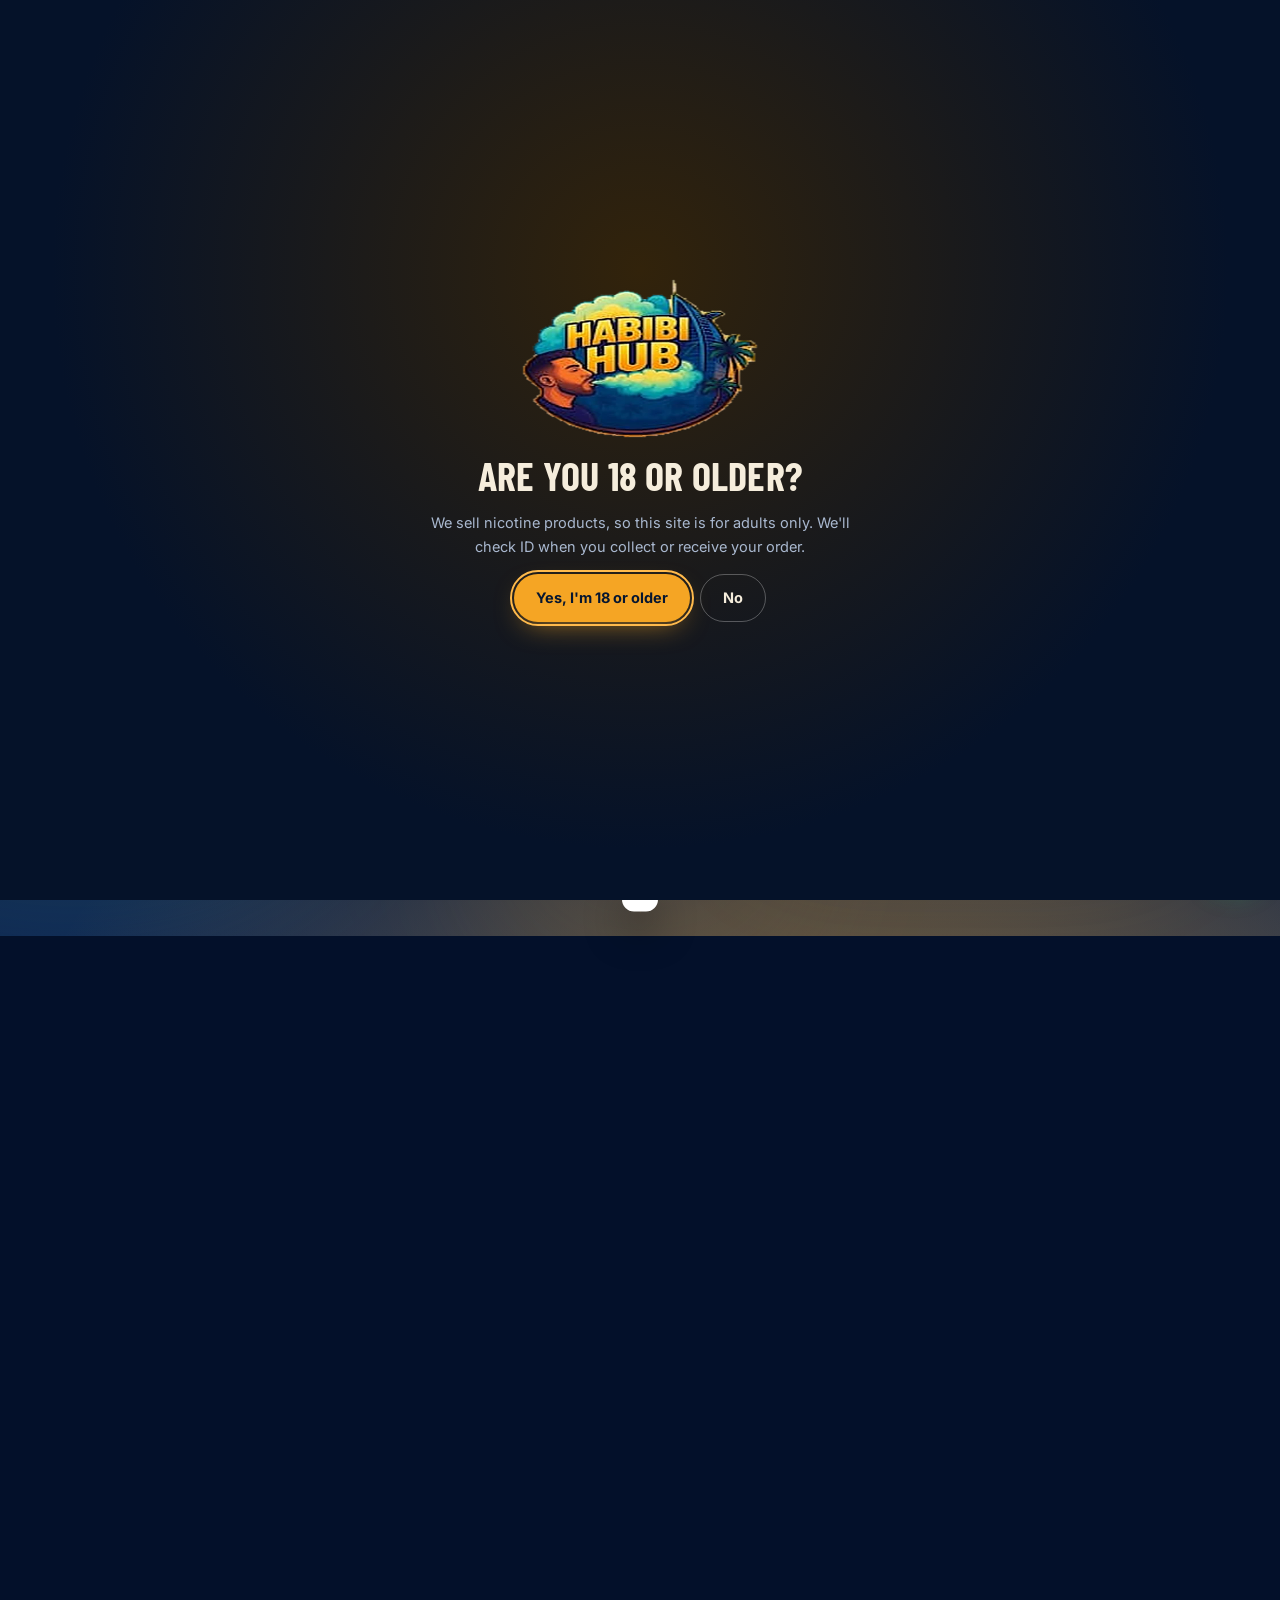
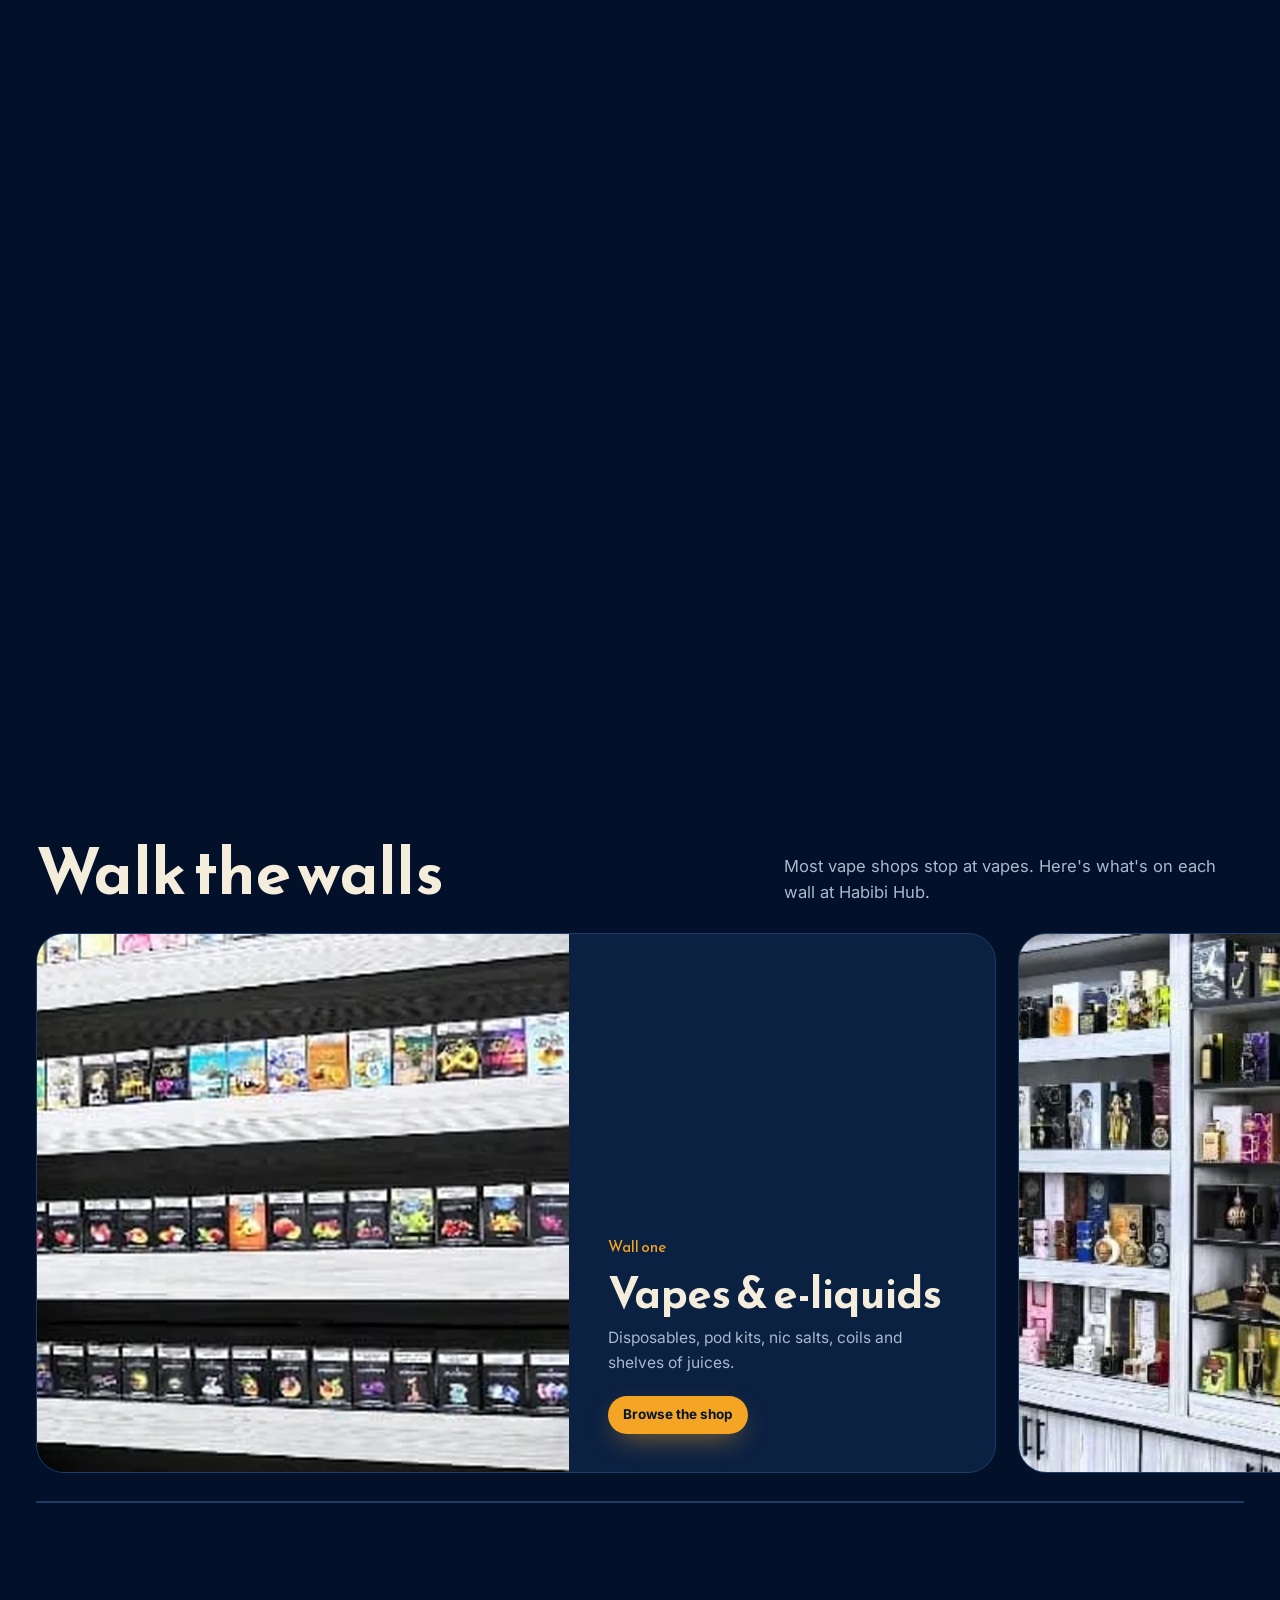
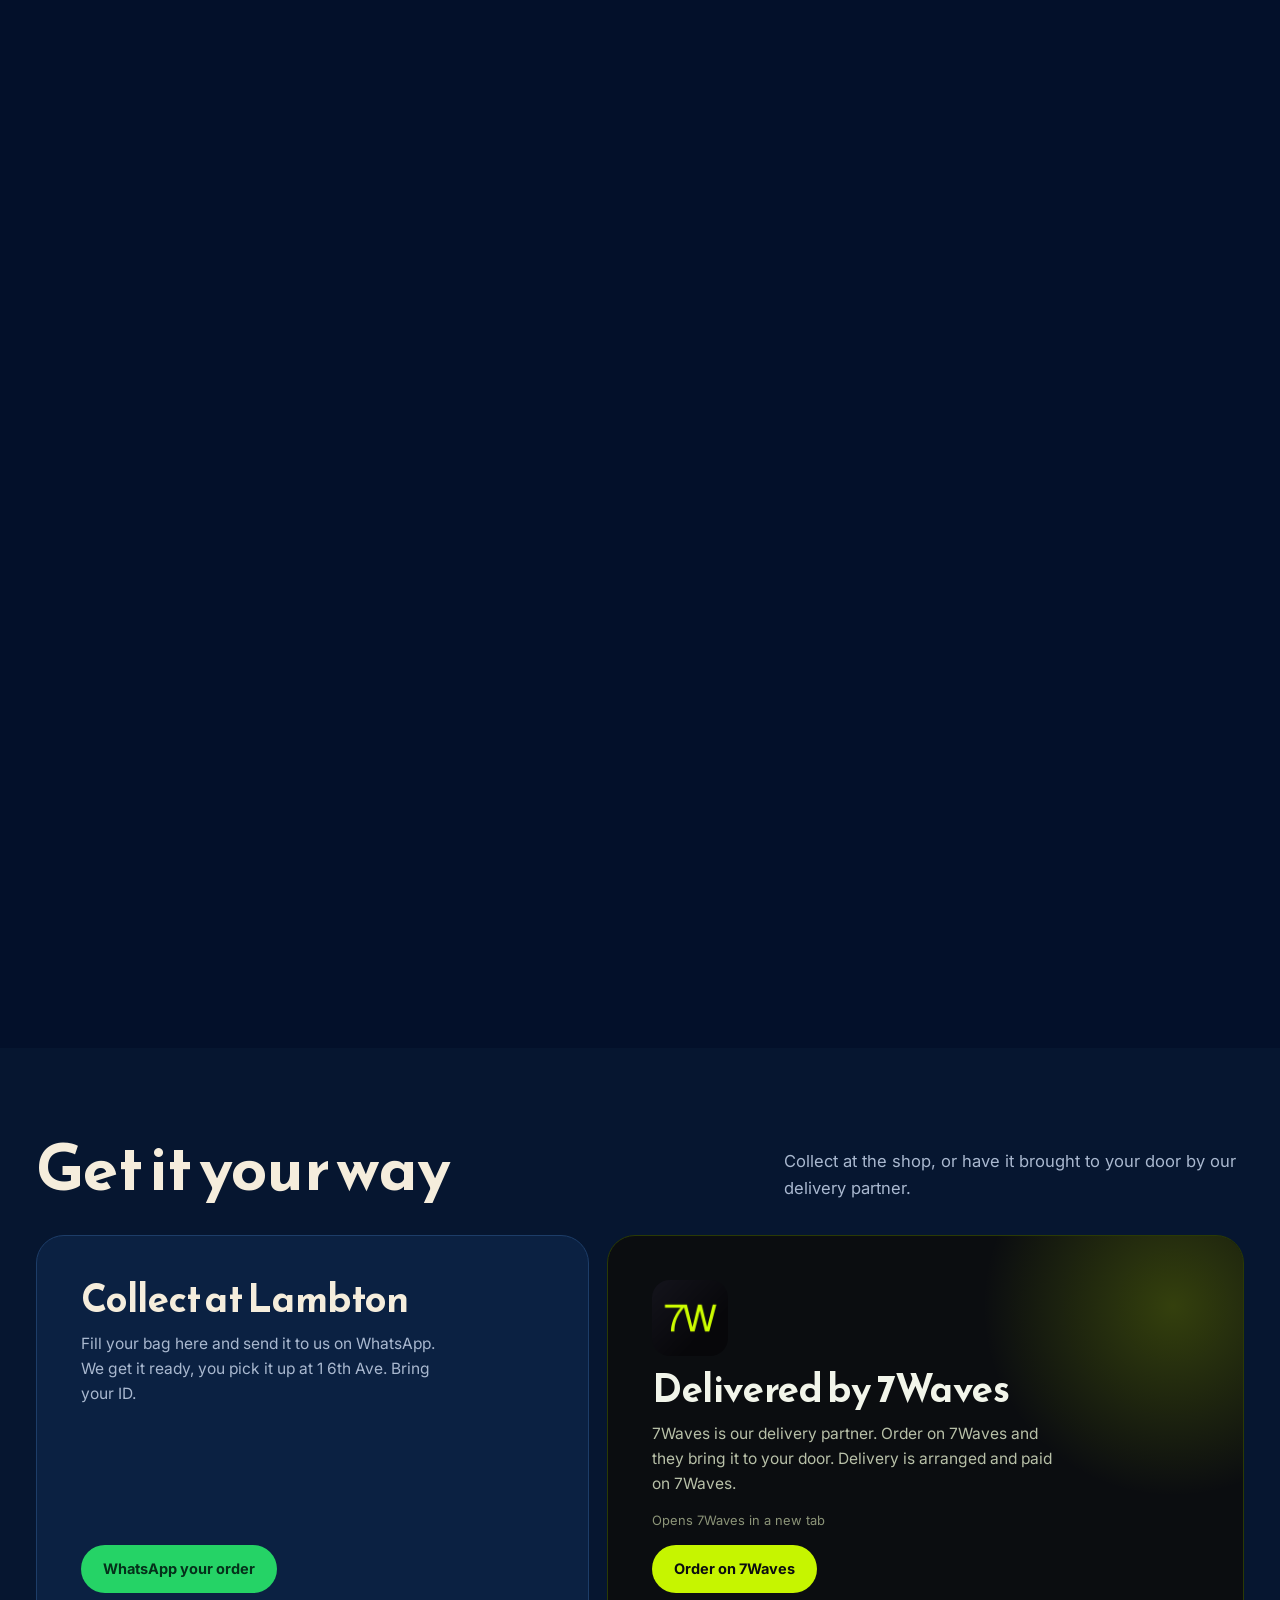
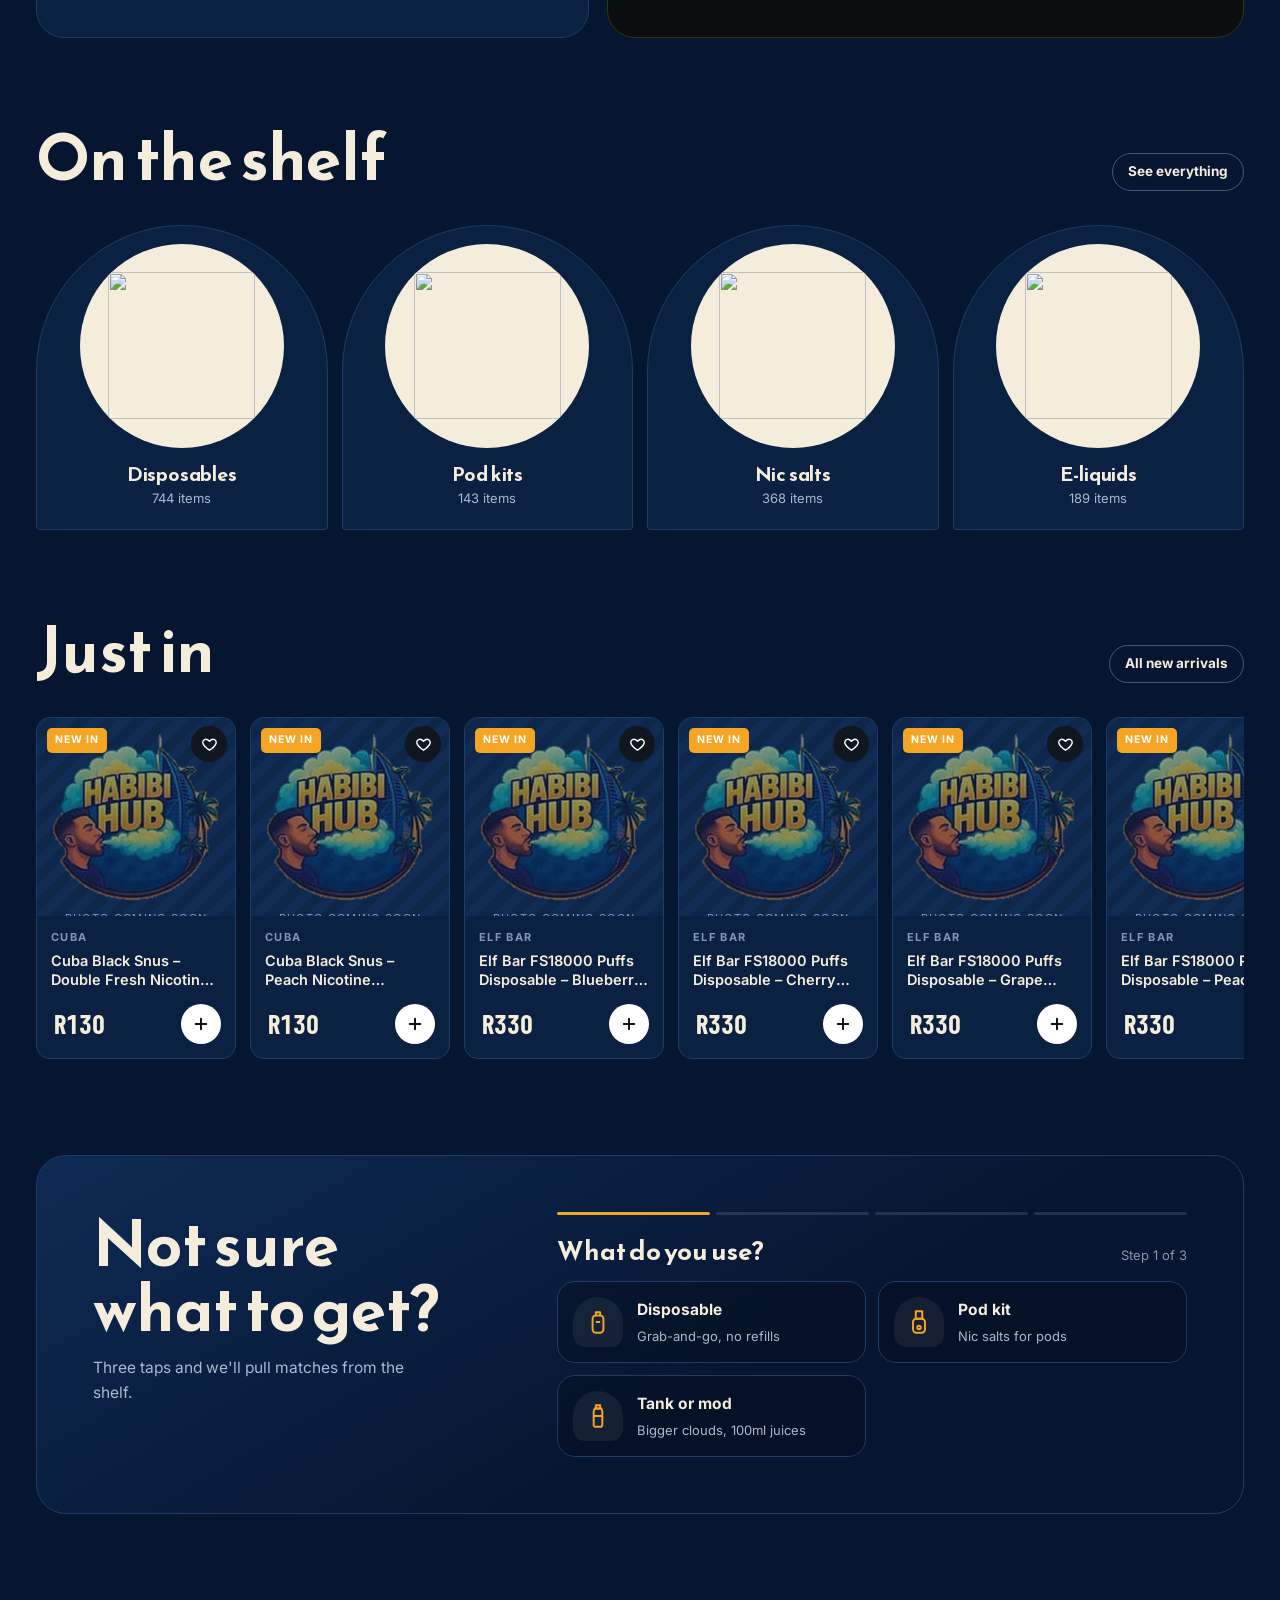
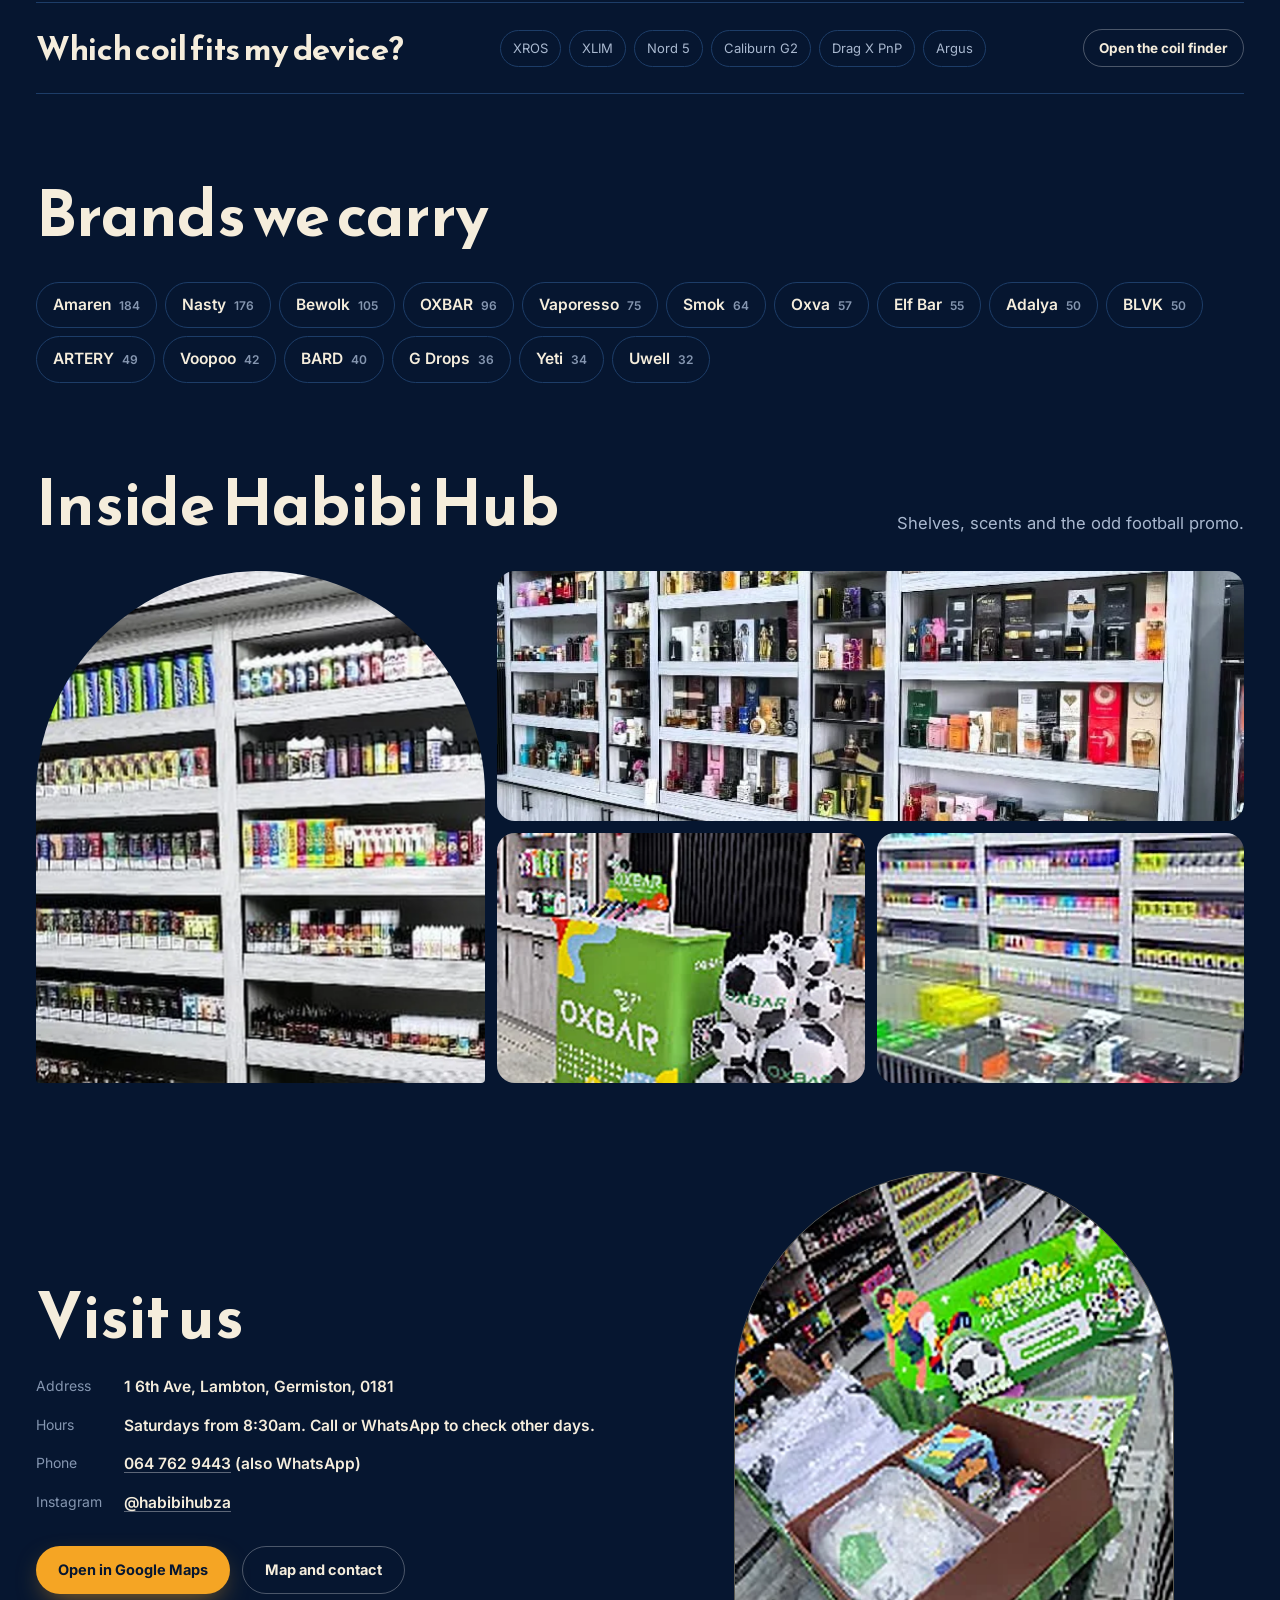
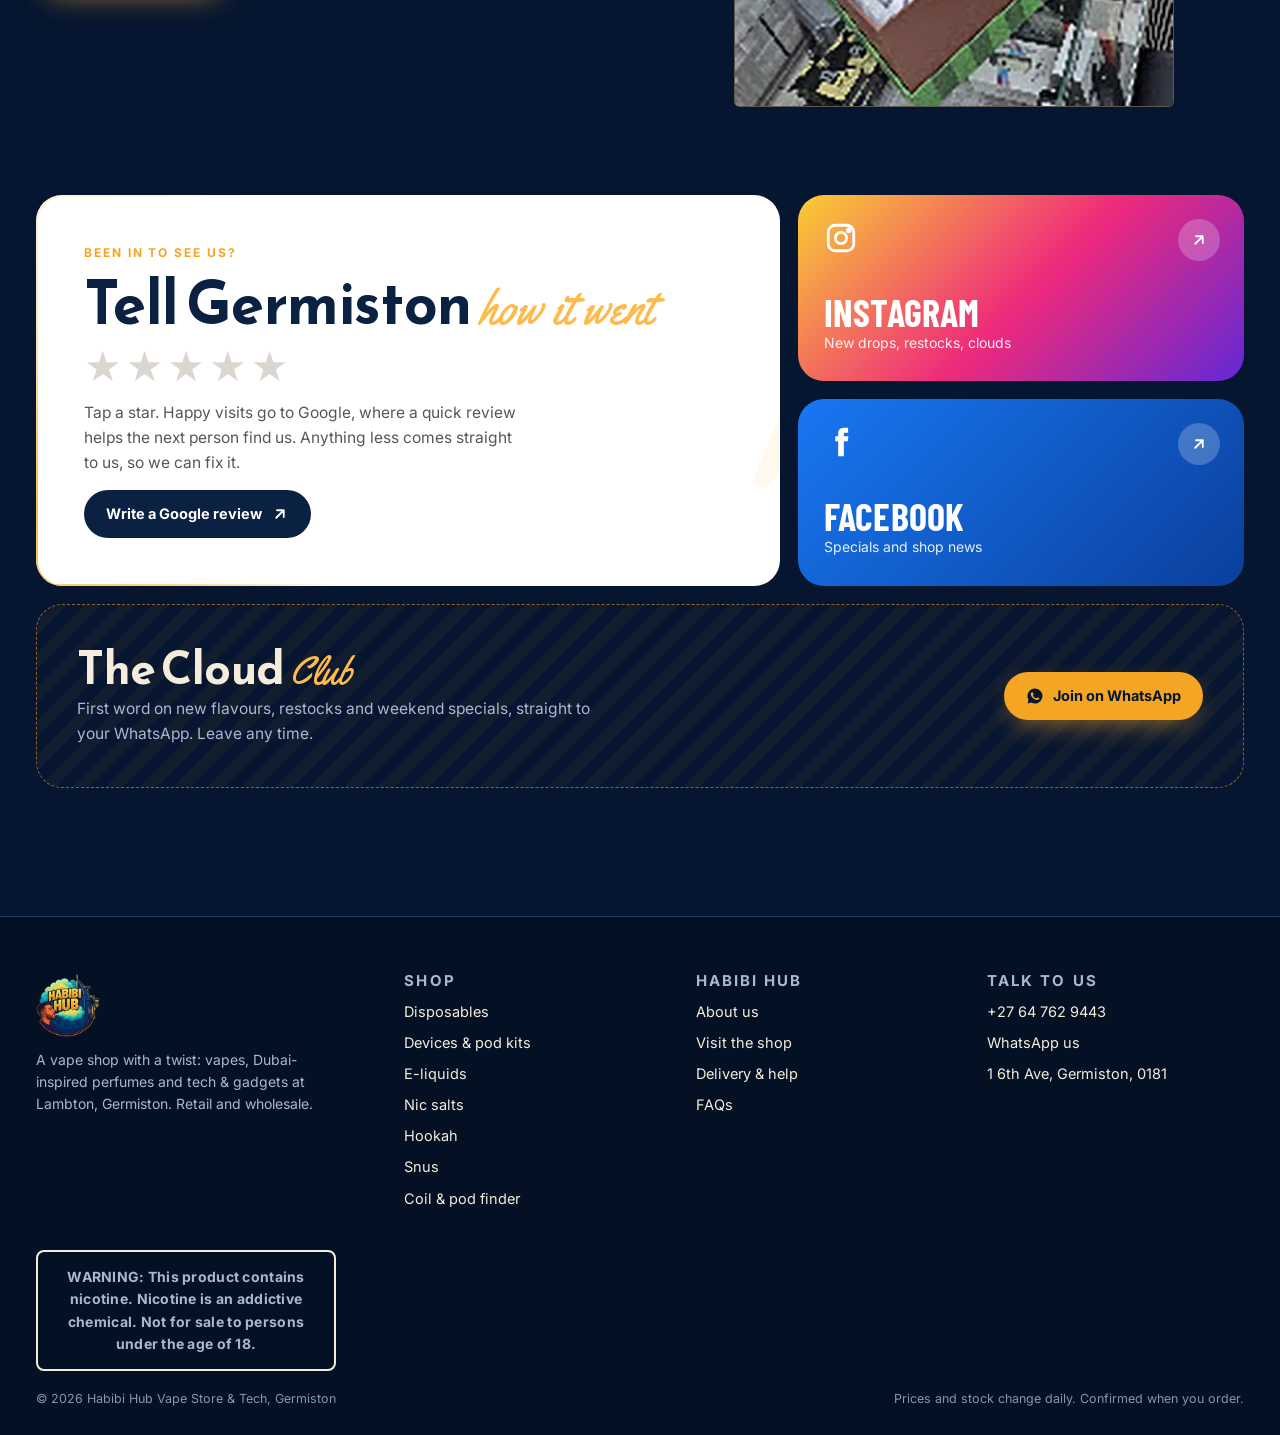
==== commit cafe6838: "New premium home: arch hero, walk-the-walls scroll, 7Waves delivery, midnight navy theme Co-Authored" ====
--- a/index.html
+++ b/index.html
@@ -4,205 +4,286 @@
 <meta charset="utf-8">
 <meta name="viewport" content="width=device-width, initial-scale=1, viewport-fit=cover">
 <title>Habibi Hub Vape Store & Tech · Vape Shop with a Twist, Lambton Germiston</title>
-<meta name="description" content="Habibi Hub Vape Store & Tech at 1 6th Ave, Lambton, Germiston: a vape shop with a twist. Vapes and e-liquids, Dubai-inspired perfumes, tech and gadgets. Retail and wholesale.">
+<meta name="description" content="Habibi Hub Vape Store & Tech at 1 6th Ave, Lambton, Germiston: a vape shop with a twist. Vapes and e-liquids, Dubai-inspired perfumes, tech and gadgets. Retail and wholesale. Delivery with 7Waves.">
 <meta name="robots" content="noindex, nofollow">
-<meta name="theme-color" content="#0d0c0c">
+<meta name="theme-color" content="#061630">
 <link rel="icon" href="assets/img/icon.png">
+<link rel="preload" href="assets/fonts/reem-kufi.woff2" as="font" type="font/woff2" crossorigin>
 <link rel="preload" href="assets/fonts/inter.woff2" as="font" type="font/woff2" crossorigin>
-<link rel="preload" href="assets/fonts/barlow-condensed-700.woff2" as="font" type="font/woff2" crossorigin>
-<link rel="preload" href="assets/fonts/yellowtail-400.woff2" as="font" type="font/woff2" crossorigin>
 <link rel="preload" as="image" href="assets/img/shopfront.webp">
 <link rel="stylesheet" href="assets/site.css">
 <style>
-.hero{position:relative;overflow:hidden;background:radial-gradient(ellipse 70% 60% at 75% 40%,rgba(245,165,36,.16),transparent 70%),var(--bg)}
-.hero-in{position:relative;z-index:1;display:grid;grid-template-columns:1.1fr .9fr;gap:56px;align-items:center;padding-block:64px 96px}
-.hero h1{font-size:clamp(52px,8.4vw,112px);line-height:.9;margin-top:16px}
-.hero h1 .script{font-size:.9em}
-.hero .lead{font-size:clamp(16px,1.6vw,18.5px);color:var(--mute);max-width:540px;margin:24px 0 30px}
-.hero .lead b{color:var(--ink);font-weight:600}
-.ctas{display:flex;gap:12px;flex-wrap:wrap}
-.facts{display:flex;gap:12px 34px;flex-wrap:wrap;margin-top:40px}
-.facts div{border-left:2px solid var(--red);padding-left:14px;font-size:13px;color:var(--mute);letter-spacing:.06em;text-transform:uppercase}
-.facts b{display:block;font-family:var(--head);font-size:40px;line-height:1;color:var(--ink);letter-spacing:0;font-variant-numeric:tabular-nums}
-.frame{position:relative;max-width:520px;justify-self:center}
-.frame .ph{border-radius:22px;overflow:hidden;transform:rotate(2deg);box-shadow:0 50px 90px -30px rgba(245,165,36,.5),0 0 0 1px rgba(255,255,255,.08)}
-.frame .ph img{width:100%;aspect-ratio:600/583;object-fit:cover}
-.chipf{position:absolute;display:flex;align-items:center;gap:10px;padding:11px 15px;border-radius:14px;background:rgba(17,15,15,.9);backdrop-filter:blur(8px);border:1px solid var(--line);font-size:13.5px;box-shadow:0 18px 40px rgba(0,0,0,.45);animation:bob 6s ease-in-out infinite}
-.chipf b{font-family:var(--head);font-size:24px;line-height:1}
-.chipf svg{width:20px;height:20px;color:var(--red-hi)}
-.chipf.a{left:-28px;top:16%}
-.chipf.b{right:-18px;bottom:12%;animation-delay:-3s}
-.sticker{position:absolute;right:-26px;top:-30px;width:132px;height:auto;transform:rotate(10deg);filter:drop-shadow(0 14px 22px rgba(0,0,0,.6));animation:bob 7s ease-in-out infinite;animation-delay:-1.5s}
-@keyframes bob{0%,100%{translate:0 0}50%{translate:0 -10px}}
-
-.cats{display:grid;grid-template-columns:repeat(4,1fr);gap:16px}
-.cat{position:relative;overflow:hidden;border-radius:20px;background:var(--panel);border:1px solid var(--line);padding:20px;min-height:250px;display:flex;flex-direction:column;justify-content:flex-end;transition:border-color .3s,transform .2s;transform-style:preserve-3d}
-.cat::before{content:"";position:absolute;inset:0;background:radial-gradient(circle at 50% 30%,rgba(245,165,36,.22),transparent 62%);opacity:.6;transition:opacity .3s}
-.cat:hover{border-color:var(--red)}
-.cat:hover::before{opacity:1}
-.cat .im{position:absolute;left:50%;top:22px;width:58%;aspect-ratio:1;translate:-50% 0;border-radius:50%;background:#fff;overflow:hidden;box-shadow:0 20px 40px -10px rgba(0,0,0,.7);transition:transform .5s var(--ease)}
-.cat:hover .im{transform:scale(1.07) rotate(-4deg)}
+body[data-page="home"]{--kufi:"Reem Kufi",var(--head);--sand:#f7d58b;--gold:#f5a524;--deep:#03102a}
+.home h2,.home h3{font-family:var(--kufi);text-transform:none;letter-spacing:-.01em;font-weight:700}
+.home h2{font-size:clamp(36px,5.2vw,64px);line-height:1.02}
+.home .lede{color:var(--mute);max-width:46ch;font-size:16.5px}
+.home .btn:hover svg{transform:none}
+
+/* ---------- hero: the arch window that opens as you scroll ---------- */
+.hx{position:relative;height:250svh;background:var(--deep)}
+.hx-pin{position:sticky;top:var(--hdr);height:calc(100svh - var(--hdr));overflow:hidden;isolation:isolate}
+.hx-sky{position:absolute;inset:0;z-index:-1;background:
+  radial-gradient(120% 60% at 70% 105%,rgba(245,165,36,.38),transparent 55%),
+  radial-gradient(60% 40% at 20% 0%,rgba(86,199,189,.12),transparent 70%),
+  linear-gradient(180deg,#020b1f 0%,#061630 55%,#0e2650 100%)}
+.hx-smoke{position:absolute;inset:-10%;z-index:-1;pointer-events:none;opacity:.5}
+.hx-smoke i{position:absolute;border-radius:50%;filter:blur(60px);background:rgba(86,199,189,.22);animation:drift 26s ease-in-out infinite alternate}
+.hx-smoke i:nth-child(1){width:46vw;height:30vw;left:-6%;top:52%}
+.hx-smoke i:nth-child(2){width:30vw;height:22vw;left:38%;top:70%;background:rgba(245,165,36,.16);animation-duration:32s}
+@keyframes drift{to{transform:translate(8vw,-6vh) scale(1.15)}}
+.hx-grid{height:100%;display:grid;grid-template-columns:1.05fr .95fr;align-items:center;gap:40px}
+.hx-copy{opacity:calc(1 - var(--p,0) * 2.4);transform:translateY(calc(var(--p,0) * -80px))}
+.hx-name{font-family:var(--kufi);font-weight:700;font-size:clamp(76px,12.5vw,178px);line-height:.86;letter-spacing:-.035em;
+  background:linear-gradient(180deg,#fff3cf 0%,var(--sand) 30%,var(--gold) 70%,#d9780f 100%);-webkit-background-clip:text;background-clip:text;color:transparent;
+  filter:drop-shadow(0 18px 40px rgba(245,165,36,.25))}
+.hx-name span{display:block}
+.hx-name span+span{padding-left:.9em}
+.hx-twist{font-family:var(--kufi);font-size:clamp(22px,2.4vw,32px);font-weight:500;margin:26px 0 12px;color:var(--ink)}
+.hx-copy .lede{margin-bottom:28px}
+.hx-ctas{display:flex;flex-wrap:wrap;gap:12px}
+.hx-meta{display:flex;flex-wrap:wrap;gap:8px 22px;margin-top:30px;font-size:14px;color:var(--mute)}
+.hx-meta b{color:var(--ink);font-weight:600}
+.hx-slot{justify-self:center;width:min(100%,430px);aspect-ratio:.74;max-height:72svh}
+.hx-arch{position:absolute;z-index:2;overflow:hidden;box-shadow:0 40px 120px -30px rgba(245,165,36,.45),0 0 0 1px rgba(247,213,139,.35);will-change:left,top,width,height}
+.hx-arch img{width:100%;height:100%;object-fit:cover;transform:scale(calc(1.15 - var(--p,0) * .15))}
+.hx-arch::after{content:"";position:absolute;inset:0;background:linear-gradient(180deg,transparent 40%,rgba(3,16,42,.9));opacity:calc((var(--p,0) - .5) * 2)}
+.hx-end{position:absolute;z-index:3;left:0;right:0;bottom:clamp(28px,7vh,80px);opacity:calc((var(--p,0) - .72) * 4);transform:translateY(calc((1 - var(--p,0)) * 40px));pointer-events:none}
+.hx-end.on{pointer-events:auto}
+.hx-end h2{max-width:14ch}
+.hx-end p{color:#d8e0ee;margin:12px 0 22px;max-width:42ch}
+.hx-cue{position:absolute;left:50%;bottom:22px;translate:-50% 0;font-size:13px;color:var(--mute);opacity:calc(1 - var(--p,0) * 5);display:flex;flex-direction:column;align-items:center;gap:8px}
+.hx-cue i{width:1px;height:34px;background:linear-gradient(var(--gold),transparent);animation:cue 2s ease-in-out infinite}
+@keyframes cue{50%{transform:scaleY(.4);transform-origin:top}}
+
+/* ---------- walk the walls: pinned sideways scroll ---------- */
+.walls{position:relative;background:var(--deep)}
+.walls-pin{position:sticky;top:var(--hdr);height:calc(100svh - var(--hdr));overflow:hidden;display:flex;flex-direction:column;justify-content:center;gap:28px}
+.walls-head{display:flex;justify-content:space-between;align-items:end;gap:16px 40px;flex-wrap:wrap}
+.walls-track{display:flex;gap:22px;padding-inline:max(16px,calc((100vw - 1240px) / 2 + 16px));will-change:transform}
+.wall{flex:none;width:min(80vw,960px);height:min(60svh,560px);display:grid;grid-template-columns:1.25fr 1fr;border-radius:28px;overflow:hidden;background:var(--panel);border:1px solid var(--line)}
+.wall figure{position:relative;overflow:hidden}
+.wall figure img{width:100%;height:100%;object-fit:cover}
+.wall>div{padding:clamp(22px,3vw,40px);display:flex;flex-direction:column;justify-content:flex-end;gap:12px}
+.wall h3{font-size:clamp(30px,3.4vw,46px);line-height:1}
+.wall p{color:var(--mute);max-width:34ch}
+.wall .btn{align-self:flex-start;margin-top:8px}
+.wall-n{font-family:var(--kufi);font-size:15px;color:var(--gold)}
+.wall.w-perf{background:linear-gradient(160deg,#2a1d0a,#0b2142 70%)}
+.wall.w-tech{background:linear-gradient(160deg,#08283a,#0b2142 70%)}
+.wall.w-tech .wall-n{color:var(--smoke)}
+.wall.w-whole{background:var(--sand);color:var(--deep);border-color:var(--sand)}
+.wall.w-whole p{color:#3b3a3a}.wall.w-whole .wall-n{color:#8a4b00}
+.wall.w-whole figure img{object-fit:contain;padding:12%;mix-blend-mode:multiply;filter:grayscale(1) contrast(1.2)}
+.walls-bar{height:2px;background:var(--line);border-radius:2px;overflow:hidden}
+.walls-bar i{display:block;height:100%;width:100%;background:var(--gold);transform-origin:left;transform:scaleX(var(--wp,0))}
+
+/* ---------- getting it ---------- */
+.get{display:grid;grid-template-columns:1fr 1.15fr;gap:18px}
+.get-c,.get-7w{border-radius:28px;padding:clamp(24px,3.4vw,44px);display:flex;flex-direction:column;gap:14px;min-height:340px}
+.get-c{background:var(--panel);border:1px solid var(--line)}
+.get-c h3,.get-7w h3{font-size:clamp(28px,3vw,40px)}
+.get-c p{color:var(--mute);max-width:38ch}
+.get-c .btn,.get-7w .btn{align-self:flex-start;margin-top:auto}
+.get-7w{position:relative;overflow:hidden;background:#0b0d10;border:1px solid #2a3a05;color:#f2f5ea;transition:border-color .3s}
+.get-7w:hover{border-color:#c6f500}
+.get-7w::before{content:"";position:absolute;right:-120px;top:-120px;width:380px;height:380px;border-radius:50%;background:radial-gradient(closest-side,rgba(198,245,0,.22),transparent)}
+.get-7w img{width:76px;height:76px;border-radius:18px;position:relative}
+.get-7w p{color:#b8c0a8;max-width:40ch;position:relative}
+.get-7w h3{position:relative}
+.get-7w small{color:#8c9478;position:relative}
+
+/* ---------- shelf ---------- */
+.home-head{display:flex;justify-content:space-between;align-items:end;gap:16px 40px;flex-wrap:wrap;margin-bottom:34px}
+.cats{display:grid;grid-template-columns:repeat(4,1fr);gap:14px}
+.cat{position:relative;display:flex;flex-direction:column;align-items:center;text-align:center;gap:4px;padding:18px 14px 20px;border-radius:999px 999px 22px 22px;background:var(--panel);border:1px solid var(--line);transition:border-color .25s,background .25s}
+.cat:hover{border-color:var(--gold);background:var(--panel2)}
+.cat .im{width:78%;aspect-ratio:1;border-radius:50%;background:#f5eddc;overflow:hidden;margin-bottom:12px}
 .cat .im img{width:100%;height:100%;object-fit:contain;padding:14%}
-.cat h3{position:relative;font-size:26px;text-transform:uppercase;line-height:.95}
-.cat span{position:relative;font-size:13px;color:var(--mute)}
-.cat .arr{position:absolute;right:16px;bottom:18px;width:34px;height:34px;border-radius:50%;border:1px solid var(--line);display:grid;place-items:center;transition:all .3s var(--ease)}
-.cat .arr svg{width:15px;height:15px}
-.cat:hover .arr{background:var(--red);border-color:var(--red);transform:rotate(-45deg)}
-
-/* vape finder */
-.finder{position:relative;overflow:hidden;border-radius:30px;padding:clamp(24px,4.5vw,60px);background:linear-gradient(140deg,#32230b 0%,#141111 55%,#0f0d0d);border:1px solid #4e3918;display:grid;grid-template-columns:.8fr 1.2fr;gap:48px}
-.finder::after{content:"";position:absolute;width:520px;height:520px;right:-180px;top:-200px;border-radius:50%;background:radial-gradient(closest-side,rgba(245,165,36,.35),transparent);pointer-events:none}
-.finder>*{position:relative;z-index:1}
-.finder h2{font-size:clamp(46px,6vw,78px);line-height:.9;margin:12px 0 16px}
-.finder .side p{color:var(--mute);max-width:360px}
+.cat h3{font-size:20px}
+.cat span{font-size:13px;color:var(--mute)}
+
+/* ---------- finder ---------- */
+.finder{border-radius:30px;padding:clamp(22px,4.5vw,56px);background:linear-gradient(150deg,#0e2a55,#061630 60%);border:1px solid var(--line);display:grid;grid-template-columns:.8fr 1.2fr;gap:44px}
+.finder .side p{color:var(--mute);max-width:34ch;margin-top:14px}
 .picked{display:flex;flex-wrap:wrap;gap:6px;margin-top:22px}
 .picked span{font-size:12.5px;font-weight:600;padding:6px 11px;border-radius:999px;background:rgba(255,255,255,.07);border:1px solid var(--line)}
 .prog{display:flex;gap:6px;margin-bottom:22px}
-.prog i{flex:1;height:4px;border-radius:2px;background:rgba(255,255,255,.12);transition:background .4s}
-.prog i.on{background:var(--red-hi)}
+.prog i{flex:1;height:3px;border-radius:2px;background:rgba(255,255,255,.12);transition:background .4s}
+.prog i.on{background:var(--gold)}
 .stepq{display:flex;justify-content:space-between;align-items:baseline;gap:10px;margin-bottom:16px}
-.stepq p{font-family:var(--head);font-size:30px;font-weight:700;text-transform:uppercase;line-height:1}
-.stepq small{color:var(--dim);font-size:12px;font-weight:700;letter-spacing:.14em;text-transform:uppercase;white-space:nowrap}
+.stepq p{font-family:var(--kufi);font-size:26px;font-weight:700;line-height:1.1}
+.stepq small{color:var(--dim);font-size:13px;white-space:nowrap}
 .choices{display:grid;grid-template-columns:repeat(2,1fr);gap:12px}
-.choice{display:grid;grid-template-columns:auto 1fr;gap:4px 14px;align-items:center;text-align:left;padding:16px;border-radius:18px;background:rgba(0,0,0,.28);border:1.5px solid var(--line);transition:border-color .2s,background .2s,transform .25s var(--ease)}
-.choice:hover{border-color:var(--red-hi);background:rgba(245,165,36,.1);transform:translateY(-3px)}
-.choice .gi{grid-row:span 2;width:54px;height:54px;border-radius:15px;background:rgba(255,255,255,.06);display:grid;place-items:center;color:var(--red-hi)}
-.choice .gi svg{width:28px;height:28px}
-.choice b{font-size:16px}
+.choice{display:grid;grid-template-columns:auto 1fr;gap:2px 14px;align-items:center;text-align:left;padding:15px;border-radius:18px;background:rgba(0,0,0,.22);border:1.5px solid var(--line);transition:border-color .2s,background .2s}
+.choice:hover,.choice:focus-visible{border-color:var(--gold);background:rgba(245,165,36,.08)}
+.choice .gi{grid-row:span 2;width:50px;height:50px;border-radius:50% 50% 12px 12px;background:rgba(255,255,255,.06);display:grid;place-items:center;color:var(--gold)}
+.choice .gi svg{width:26px;height:26px}
+.choice b{font-size:15.5px}
 .choice small{color:var(--mute);font-size:13px}
-.anim{animation:qin .45s var(--ease)}
-@keyframes qin{from{opacity:0;transform:translateX(26px)}}
+.anim{animation:qin .4s var(--ease)}
+@keyframes qin{from{opacity:0;transform:translateX(20px)}}
 .fres{display:grid;grid-template-columns:repeat(4,1fr);gap:10px}
-.fres .card .nm{font-size:13px}
-.fres .price{font-size:21px}
-.fres .card .bd{padding:10px}
+.fres .card .nm{font-size:13px}.fres .price{font-size:21px}.fres .card .bd{padding:10px}
 .ffoot{display:flex;gap:10px;flex-wrap:wrap;align-items:center;margin-top:16px}
 .back{font-size:13.5px;color:var(--mute);text-decoration:underline;margin-top:14px}
 
-.fitbanner{position:relative;overflow:hidden;display:grid;grid-template-columns:1fr auto;gap:18px 30px;align-items:center;padding:clamp(22px,4vw,40px);border-radius:26px;background:linear-gradient(120deg,#16110f,#1b1414 50%,#31230d);border:1px solid #443621;transition:border-color .3s}
-.fitbanner:hover{border-color:var(--red)}
-.fitbanner h2{font-size:clamp(36px,5vw,60px);margin:8px 0 10px}
-.fitbanner p{color:var(--mute);max-width:520px}
-.fitbanner .btn{grid-column:2;grid-row:1}
-.fitchips{grid-column:1/-1;display:flex;flex-wrap:wrap;gap:8px}
-.fitchips span{padding:9px 14px;border-radius:999px;border:1px solid var(--line);font-size:13.5px;font-weight:600;color:var(--mute);background:rgba(0,0,0,.25)}
-@media (max-width:700px){.fitbanner{grid-template-columns:1fr}.fitbanner .btn{grid-column:1;grid-row:auto;justify-self:start}}
-.brands{display:flex;flex-wrap:wrap;gap:10px}
-.brand{display:inline-flex;align-items:baseline;gap:8px;padding:12px 18px;border-radius:999px;border:1px solid var(--line);font-family:var(--head);font-size:22px;font-weight:700;text-transform:uppercase;transition:all .2s}
-.brand small{font-family:var(--body);font-size:12px;color:var(--dim);font-weight:600}
-.brand:hover{background:#fff;color:#111;border-color:#fff}
-
-.visit{display:grid;grid-template-columns:1fr 1fr;gap:48px;align-items:center}
-.photos{display:grid;grid-template-columns:1fr 1fr;gap:12px}
-.photos img{border-radius:16px;width:100%;height:100%;object-fit:cover}
-.photos img:first-child{grid-row:span 2;aspect-ratio:600/795}
-.addr{display:grid;gap:14px;margin:22px 0 26px}
-.addr div{display:flex;gap:12px;align-items:flex-start}
-.addr svg{width:20px;height:20px;color:var(--red);flex:none;margin-top:2px}
-
-.twist{display:grid;grid-template-columns:1.1fr 1fr;grid-template-rows:1fr 1fr;gap:16px;min-height:520px}
-.tw{position:relative;overflow:hidden;border-radius:24px;border:1px solid var(--line);background:var(--panel);display:flex;align-items:flex-end;min-height:240px;transition:border-color .3s,transform .3s var(--ease)}
-.tw:hover{border-color:var(--red);transform:translateY(-4px)}
-.tw-big{grid-row:span 2}
-.tw img{position:absolute;inset:0;width:100%;height:100%;object-fit:cover;transition:transform .8s var(--ease)}
-.tw:hover img{transform:scale(1.05)}
-.tw::after{content:"";position:absolute;inset:0;background:linear-gradient(180deg,transparent 35%,rgba(5,8,20,.92))}
-.tw>div:last-child{position:relative;z-index:1;padding:22px}
-.tw h3{font-size:clamp(26px,3vw,38px);text-transform:uppercase;line-height:.95;margin:10px 0 6px}
-.tw p{color:var(--mute);font-size:14.5px}
-.tw-tech{background:radial-gradient(circle at 80% 20%,rgba(245,165,36,.28),transparent 60%),linear-gradient(140deg,#0b2a4a,#0d0c0c)}
-.tw-tech::after{display:none}
-.tw-icon{position:absolute;right:24px;top:22px;width:70px;height:70px;color:var(--red-hi)}
-.tw-icon svg{width:100%;height:100%}
-.mosaic{display:grid;grid-template-columns:2fr 1fr 1fr;grid-auto-rows:200px;gap:12px}
-.mosaic img{width:100%;height:100%;object-fit:cover;border-radius:16px;border:1px solid var(--line)}
-.mosaic .m-wide{grid-row:span 2}
+.fitline{display:flex;flex-wrap:wrap;align-items:center;justify-content:space-between;gap:18px 30px;padding:26px 0;border-block:1px solid var(--line)}
+.fitline h3{font-size:clamp(24px,2.6vw,34px)}
+.fitchips{display:flex;flex-wrap:wrap;gap:8px}
+.fitchips span{padding:7px 12px;border-radius:999px;border:1px solid var(--line);font-size:13px;color:var(--mute)}
+.brands{display:flex;flex-wrap:wrap;gap:8px}
+.brand{display:inline-flex;align-items:baseline;gap:8px;padding:10px 16px;border-radius:999px;border:1px solid var(--line);font-weight:600;transition:all .2s}
+.brand small{font-size:12px;color:var(--dim)}
+.brand:hover{background:var(--sand);color:var(--deep);border-color:var(--sand)}
+
+/* ---------- inside + visit ---------- */
+.mosaic{display:grid;grid-template-columns:1.1fr .9fr .9fr;grid-template-rows:250px 250px;gap:12px}
+.mosaic img{width:100%;height:100%;object-fit:cover;border-radius:18px}
+.mosaic .m-arch{grid-row:span 2;border-radius:999px 999px 18px 18px}
+.mosaic .m-wide{grid-column:span 2}
+.visit2{display:grid;grid-template-columns:1fr 1fr;gap:48px;align-items:center}
+.visit2 dl{display:grid;grid-template-columns:auto 1fr;gap:14px 22px;margin:26px 0 30px}
+.visit2 dt{color:var(--dim);font-size:14px}
+.visit2 dd{font-weight:600}
+.visit2 .arch-ph{border-radius:999px 999px 24px 24px;overflow:hidden;aspect-ratio:.82;width:100%;max-width:440px;justify-self:center;border:1px solid rgba(247,213,139,.35)}
+.visit2 .arch-ph img{width:100%;height:100%;object-fit:cover}
+.hcta{display:flex;flex-wrap:wrap;gap:12px}
+
 @media (max-width:1000px){
-  .twist{grid-template-columns:1fr;grid-template-rows:none;min-height:0}.tw-big{grid-row:auto;min-height:380px}
-  .mosaic{grid-template-columns:1fr 1fr;grid-auto-rows:170px}.mosaic .m-wide{grid-column:span 2;grid-row:auto}
-  .hero-in,.finder,.visit{grid-template-columns:1fr}
-  .frame{max-width:440px;margin-top:10px}
+  .finder,.visit2,.get{grid-template-columns:1fr}
   .cats{grid-template-columns:repeat(2,1fr)}
   .fres{grid-template-columns:repeat(2,1fr)}
 }
+@media (max-width:860px){
+  .hx{height:210svh}
+  .hx-grid{grid-template-columns:1fr;align-content:start;gap:22px;padding-top:28px}
+  .hx-name span+span{padding-left:.6em}
+  .hx-twist{margin-top:16px}
+  .hx-meta{margin-top:18px}
+  .hx-slot{width:min(100%,300px);max-height:34svh;aspect-ratio:.9}
+  .hx-copy .lede{margin-bottom:20px;font-size:15.5px}
+  .walls{height:auto!important}
+  .walls-pin{position:static;height:auto;padding-block:72px}
+  .walls-track{transform:none!important;overflow-x:auto;scroll-snap-type:x mandatory;padding-bottom:6px;scrollbar-width:none}
+  .walls-track::-webkit-scrollbar{display:none}
+  .wall{width:84vw;height:auto;grid-template-columns:1fr;scroll-snap-align:center}
+  .wall figure{height:230px}
+  .walls-bar{display:none}
+  .mosaic{grid-template-columns:1fr 1fr;grid-template-rows:200px 200px 160px}
+  .mosaic .m-wide{grid-column:span 2}
+}
 @media (max-width:560px){
-  .hero-in{padding-block:34px 70px;gap:34px}
-  .chipf.a{left:-6px}.chipf.b{right:-6px}
-  .sticker{width:96px;right:-8px;top:-24px}
-  .cat{min-height:210px;padding:14px}
-  .cat h3{font-size:21px}
-  .cat .arr{display:none}
   .choices{grid-template-columns:1fr}
-  .stepq p{font-size:25px}
+  .stepq p{font-size:22px}
+  .cat h3{font-size:17px}
+}
+@media (prefers-reduced-motion:reduce){
+  .hx{height:auto}.hx-pin{position:relative;height:auto;min-height:100svh}
+  .hx-end{display:none}.hx-cue{display:none}.hx-smoke i{animation:none}
 }
 </style>
 </head>
 <body data-page="home">
 <script src="assets/site.js"></script>
-<main id="main">
-
-<section class="hero intro">
-  <div class="smoke" aria-hidden="true"><i></i><i></i><i></i><i></i><b class="ember" style="left:8%;animation-delay:-0s;--dx:40px"></b><b class="ember" style="left:17%;animation-delay:-3.1s;--dx:-30px"></b><b class="ember" style="left:29%;animation-delay:-6.2s;--dx:20px"></b><b class="ember" style="left:41%;animation-delay:-1.4s;--dx:-50px"></b><b class="ember" style="left:52%;animation-delay:-4.6s;--dx:35px"></b><b class="ember" style="left:63%;animation-delay:-7.7s;--dx:-20px"></b><b class="ember" style="left:74%;animation-delay:-2.3s;--dx:45px"></b><b class="ember" style="left:83%;animation-delay:-5.4s;--dx:-35px"></b><b class="ember" style="left:92%;animation-delay:-8.1s;--dx:25px"></b></div>
-  <div class="spot" aria-hidden="true"></div>
-  <div class="wrap hero-in">
-    <div>
-      <span class="tag fade">Lambton · Germiston · Retail &amp; wholesale</span>
-      <h1><span class="w"><span>Vape</span></span> <span class="w"><span>shop</span></span> <span class="w"><span>with</span></span> <span class="w"><span>a</span></span> <span class="script">twist</span></h1>
-      <p class="lead fade d1">Vapes and e-liquids, plus <b>Dubai-inspired perfumes</b> and <b>tech &amp; gadgets</b>, all under one roof on 6th Ave in Lambton. Pop in, or fill your bag here and send it to us on WhatsApp.</p>
-      <div class="ctas fade d2">
-        <a class="btn btn-red" href="shop.html">Shop what's in stock <span data-i="arrow"></span></a>
-        <a class="btn btn-line" href="#finder">Find my flavour</a>
+<main id="main" class="home">
+
+<section class="hx" id="hx" aria-label="Habibi Hub">
+  <div class="hx-pin" id="hx-pin">
+    <div class="hx-sky" aria-hidden="true"></div>
+    <div class="hx-smoke" aria-hidden="true"><i></i><i></i></div>
+    <div class="wrap hx-grid">
+      <div class="hx-copy">
+        <h1 class="hx-name"><span>Habibi</span><span>Hub</span></h1>
+        <p class="hx-twist">A vape shop with a twist.</p>
+        <p class="lede">Vapes and e-liquids, Dubai-inspired perfumes, and tech &amp; gadgets, all under one roof at 1 6th Ave, Lambton.</p>
+        <div class="hx-ctas">
+          <a class="btn btn-red" href="shop.html">Shop the shelf</a>
+          <a class="btn btn-wave" id="hx-7w" target="_blank" rel="noopener">Order on 7Waves</a>
+        </div>
+        <div class="hx-meta"><span><b>Retail</b> and <b>wholesale</b></span><span>Saturdays from <b>8:30am</b></span></div>
       </div>
-      <div class="facts fade d3">
-        <div><b data-count-all>2 277</b>in stock</div>
-        <div><b data-count-brands>158</b>brands</div>
-        <div><b>3</b>shops in one</div>
+      <div class="hx-slot" id="hx-slot" aria-hidden="true"></div>
+    </div>
+    <div class="hx-arch" id="hx-arch"><img src="assets/img/shopfront.webp" alt="The Habibi Hub shopfront on 6th Ave, Lambton, with the black deck out front" width="900" height="874" fetchpriority="high"></div>
+    <div class="hx-end" id="hx-end">
+      <div class="wrap">
+        <h2>Come through the door</h2>
+        <p>The white building with the black deck, 1 6th Ave, Lambton, Germiston.</p>
+        <div class="hcta"><a class="btn btn-red" id="dir-btn" target="_blank" rel="noopener">Get directions</a><a class="btn btn-line" href="#walls">Look inside</a></div>
       </div>
     </div>
-    <div class="frame" data-tilt>
-      <div class="ph"><img src="assets/img/shopfront.webp" alt="The Habibi Hub Vape Store &amp; Tech shopfront on 6th Ave, Lambton" width="600" height="583" fetchpriority="high"></div>
-      <img class="sticker" src="assets/img/logo.webp" alt="" width="420" height="420">
-      <div class="chipf a"><span data-i="bag"></span><div><b data-count-all>2 277</b><br>in stock today</div></div>
-      <div class="chipf b"><span data-i="pin"></span><div><b>Lambton</b><br>1 6th Ave</div></div>
-    </div>
-  </div>
-</section>
-
-<div class="marquee" data-marquee="Disposables|Pod kits|Nic salts|E-liquids|Coils & pods|Dubai-inspired perfumes|Tech & gadgets" aria-hidden="true"></div>
-<div class="marquee alt" data-marquee="Vape shop with a twist|Retail & wholesale|Collect at Lambton|Strictly 18+" aria-hidden="true"></div>
-
-<section class="sec twist-sec">
-  <div class="wrap">
-    <div class="sec-head"><div><span class="tag">The twist</span><h2>Three shops in <span class="script">one</span></h2></div><p>Most vape shops stop at vapes. Walk into Habibi Hub and you'll find two more walls worth a look.</p></div>
-    <div class="twist">
-      <a class="tw tw-big rv" href="shop.html"><img src="assets/img/disposables.webp" alt="Shelves of disposable vapes at Habibi Hub" loading="lazy" width="900" height="1193"><div><span class="pill">01</span><h3>Vapes &amp; e-liquids</h3><p>Disposables, pod kits, nic salts and juices.</p></div></a>
-      <a class="tw rv" href="visit.html"><img src="assets/img/perfumes.webp" alt="A wall of Dubai-inspired perfumes at Habibi Hub" loading="lazy" width="738" height="336"><div><span class="pill">02</span><h3>Dubai-inspired perfumes</h3><p>Come in and try them on.</p></div></a>
-      <a class="tw tw-tech rv" id="tech-card" target="_blank" rel="noopener"><div class="tw-icon" aria-hidden="true"><svg viewBox="0 0 24 24" fill="none" stroke="currentColor" stroke-width="1.4" stroke-linecap="round" stroke-linejoin="round"><rect x="6" y="2" width="12" height="20" rx="2.5"/><path d="M10.5 18.5h3"/><path d="m13 6-3 5h4l-3 5"/></svg></div><div><span class="pill">03</span><h3>Tech &amp; gadgets</h3><p>Ask us on WhatsApp what's in today.</p></div></a>
-    </div>
-  </div>
-</section>
-
-<section class="sec" style="padding-bottom:48px">
-  <div class="wrap">
-    <div class="sec-head"><div><span class="tag">Start here</span><h2>Pick your <span class="script">cloud</span></h2></div><p>Live counts of what's on the shelf right now. Sold-out stock never shows up here.</p></div>
+    <div class="hx-cue" aria-hidden="true">Scroll<i></i></div>
+  </div>
+</section>
+
+<section class="walls" id="walls" aria-label="Inside the shop">
+  <div class="walls-pin" id="walls-pin">
+    <div class="wrap walls-head">
+      <h2>Walk the walls</h2>
+      <p class="lede">Most vape shops stop at vapes. Here's what's on each wall at Habibi Hub.</p>
+    </div>
+    <div class="walls-track" id="walls-track">
+      <article class="wall">
+        <figure><img src="assets/img/disposables.webp" alt="Shelves of disposable vapes" width="900" height="1193" loading="lazy"></figure>
+        <div><span class="wall-n">Wall one</span><h3>Vapes &amp; e-liquids</h3><p>Disposables, pod kits, nic salts, coils and shelves of juices.</p><a class="btn btn-red btn-sm" href="shop.html">Browse the shop</a></div>
+      </article>
+      <article class="wall w-perf">
+        <figure><img src="assets/img/perfumes.webp" alt="A wall of Dubai-inspired perfumes" width="738" height="336" loading="lazy"></figure>
+        <div><span class="wall-n">Wall two</span><h3>Dubai-inspired perfumes</h3><p>A whole wall of them. Come in and try a few on.</p><a class="btn btn-line btn-sm" href="visit.html">Plan a visit</a></div>
+      </article>
+      <article class="wall w-tech">
+        <figure><img src="assets/img/g-ceiling.webp" alt="The hexagon-lit ceiling over the counter" width="334" height="558" loading="lazy"></figure>
+        <div><span class="wall-n">Wall three</span><h3>Tech &amp; gadgets</h3><p>Stock changes, so ask us what's in before you come.</p><a class="btn btn-wa btn-sm" id="tech-card" target="_blank" rel="noopener">Ask on WhatsApp</a></div>
+      </article>
+      <article class="wall w-whole">
+        <figure><img src="assets/img/g-sign.webp" alt="The Habibi Hub metal sign" width="334" height="418" loading="lazy"></figure>
+        <div><span class="wall-n">And for shops</span><h3>Wholesale</h3><p>Stocking your own shop? We sell wholesale as well as retail. Call or WhatsApp with what you need.</p><a class="btn btn-sm" style="background:#061630;color:#f5eddc" href="tel:+27647629443">Call 064 762 9443</a></div>
+      </article>
+    </div>
+    <div class="wrap"><div class="walls-bar" aria-hidden="true"><i></i></div></div>
+  </div>
+</section>
+
+<section class="sec">
+  <div class="wrap">
+    <div class="home-head"><h2>Get it your way</h2><p class="lede">Collect at the shop, or have it brought to your door by our delivery partner.</p></div>
+    <div class="get">
+      <div class="get-c">
+        <h3>Collect at Lambton</h3>
+        <p>Fill your bag here and send it to us on WhatsApp. We get it ready, you pick it up at 1 6th Ave. Bring your ID.</p>
+        <a class="btn btn-wa" id="get-wa" target="_blank" rel="noopener">WhatsApp your order</a>
+      </div>
+      <a class="get-7w" id="wave-card" target="_blank" rel="noopener">
+        <img src="assets/img/7waves.png" alt="7Waves logo" width="76" height="76" loading="lazy">
+        <h3>Delivered by 7Waves</h3>
+        <p>7Waves is our delivery partner. Order on 7Waves and they bring it to your door. Delivery is arranged and paid on 7Waves.</p>
+        <small>Opens 7Waves in a new tab</small>
+        <span class="btn btn-wave">Order on 7Waves</span>
+      </a>
+    </div>
+  </div>
+</section>
+
+<section class="sec" style="padding-top:0">
+  <div class="wrap">
+    <div class="home-head"><h2>On the shelf</h2><a class="btn btn-line btn-sm" href="shop.html">See everything</a></div>
     <div class="cats" id="cats"></div>
   </div>
 </section>
 
-<section class="sec" style="padding-top:40px">
-  <div class="wrap">
-    <div class="sec-head"><div><span class="tag">Fresh stock</span><h2>Just <span class="script">landed</span></h2></div><a class="btn btn-line btn-sm" href="shop.html?new=1">See all new arrivals</a></div>
+<section class="sec" style="padding-top:0">
+  <div class="wrap">
+    <div class="home-head"><h2>Just in</h2><a class="btn btn-line btn-sm" href="shop.html?new=1">All new arrivals</a></div>
     <div class="rail" id="new"></div>
   </div>
 </section>
 
 <section class="sec" style="padding-top:0" id="finder">
   <div class="wrap">
-    <div class="finder ring rv">
+    <div class="finder">
       <div class="side">
-        <span class="tag">30-second quiz</span>
-        <h2>Vape <span class="script">finder</span></h2>
-        <p>Three taps and we'll pull your best matches from what's actually on the shelf today.</p>
+        <h2>Not sure what to get?</h2>
+        <p>Three taps and we'll pull matches from the shelf.</p>
         <div class="picked" id="picked"></div>
       </div>
       <div id="quiz" aria-live="polite"></div>
@@ -212,93 +293,96 @@
 
 <section class="sec" style="padding-top:0">
   <div class="wrap">
-    <a class="fitbanner rv" href="fit.html">
-      <div><span class="tag">New · Coil &amp; Pod Finder</span><h2>What fits my <span class="script">device?</span></h2>
-        <p>Pick your device and see every coil, pod and tank that fits, all in stock. Order in one tap.</p></div>
-      <div class="fitchips" id="fitchips"></div>
-      <span class="btn btn-red">Find my coils <span data-i="arrow"></span></span>
-    </a>
-  </div>
-</section>
-
-<section class="sec" style="padding-top:0">
-  <div class="wrap">
-    <div class="sec-head"><div><span class="tag">Your way</span><h2>Getting <span class="script">it</span></h2></div><p>Order on WhatsApp, then collect, or ask us about delivery.</p></div>
-    <div class="dopts">
-      <div class="dopt rv"><span class="pill">Free</span><div class="ic" data-ic="pin"></div><h3>Collect</h3><p>Send your order, we get it ready, you grab it at 1 6th Ave, Lambton. Bring your ID.</p></div>
-      <div class="dopt rv"><span class="pill">Ask us</span><div class="ic" data-ic="truck"></div><h3>Delivery</h3><p>Send your address on WhatsApp and we'll tell you what's possible before you pay.</p></div>
-      <a class="dopt wv rv" data-f="partner" id="wave-card" target="_blank" rel="noopener"><span class="pill">Fast local</span><div class="ic" data-ic="out"></div><h3>7Waves</h3><p>Our delivery partner brings it to your door, at shop prices. Tap to open 7Waves.</p></a>
-    </div>
-  </div>
-</section>
-
-<section class="sec" style="padding-top:0">
-  <div class="wrap">
-    <div class="sec-head"><div><span class="tag">Names you know</span><h2>Shop by <span class="script">brand</span></h2></div><p>Our biggest brands. There are plenty more in the shop.</p></div>
+    <a class="fitline" href="fit.html"><h3>Which coil fits my device?</h3><div class="fitchips" id="fitchips"></div><span class="btn btn-line btn-sm">Open the coil finder</span></a>
+  </div>
+</section>
+
+<section class="sec" style="padding-top:0">
+  <div class="wrap">
+    <div class="home-head"><h2>Brands we carry</h2></div>
     <div class="brands" id="brands"></div>
   </div>
 </section>
 
-<section class="sec paper">
-  <div class="wrap visit">
-    <div class="photos rv">
-      <img src="assets/img/shopfront.webp" alt="Habibi Hub shopfront with the black deck and railings" width="900" height="874" loading="lazy">
-      <img src="assets/img/eliquids.webp" alt="Shelves of e-liquids and disposables" width="900" height="1028" loading="lazy">
-      <img src="assets/img/g-ceiling.webp" alt="The hexagon-lit ceiling over the vape wall" width="334" height="558" loading="lazy">
-    </div>
-    <div class="rv">
-      <span class="tag">Visit us</span>
-      <h2 style="margin-top:10px">Come say <span class="script">hi</span></h2>
-      <p class="muted" style="margin-top:14px;max-width:460px">Find us on 6th Ave in Lambton, Germiston, behind the black deck. Grab your usual, smell the perfumes, or ask which coil fits your device.</p>
-      <div class="addr">
-        <div><span data-i="pin"></span><span><b>1 6th Ave, Lambton</b><br>Germiston, 0181, Gauteng</span></div>
-        <div><span data-i="clock"></span><span>Saturdays from 8:30am. Call or WhatsApp to check other days.</span></div>
-        <div><span data-i="phone"></span><a class="link" href="tel:+27647629443">+27 64 762 9443</a></div>
-      </div>
-      <div class="ctas"><a class="btn btn-red" href="visit.html">Map &amp; directions</a><a class="btn btn-line" id="dir-btn" target="_blank" rel="noopener">Open in Google Maps</a></div>
-    </div>
-  </div>
-</section>
-
-<section class="sec" style="padding-bottom:0">
-  <div class="wrap">
-    <div class="sec-head"><div><span class="tag">Inside Habibi Hub</span><h2>The <span class="script">shop</span></h2></div><p>Shelves, scents and the odd football promo.</p></div>
+<section class="sec" style="padding-top:0">
+  <div class="wrap">
+    <div class="home-head"><h2>Inside Habibi Hub</h2><p class="lede">Shelves, scents and the odd football promo.</p></div>
     <div class="mosaic">
-      <img class="m-wide" src="assets/img/perfumes.webp" alt="Perfume wall" width="738" height="336" loading="lazy">
+      <img class="m-arch" src="assets/img/eliquids.webp" alt="Shelves of e-liquids and disposables" width="900" height="1028" loading="lazy">
+      <img class="m-wide" src="assets/img/perfumes.webp" alt="The perfume wall" width="738" height="336" loading="lazy">
+      <img src="assets/img/g-oxbar.webp" alt="Oxbar promo stand with footballs" width="334" height="418" loading="lazy">
       <img src="assets/img/g-disposables.webp" alt="Disposables display above the counter" width="334" height="558" loading="lazy">
-      <img src="assets/img/g-sign.webp" alt="Habibi Hub metal sign on the wall" width="334" height="418" loading="lazy">
-      <img src="assets/img/g-oxbar.webp" alt="Oxbar promo stand with footballs" width="334" height="418" loading="lazy">
-      <img src="assets/img/g-promo.webp" alt="Football promo box on the counter" width="334" height="418" loading="lazy">
-    </div>
-  </div>
-</section>
-
-<section class="sec">
-  <div class="wrap">
-    <div class="sec-head"><div><span class="tag">The Habibi Hub crew</span><h2>Join the <span class="script">house</span></h2></div><p>Follow along for drops and specials. If you've been in, a quick review goes a long way for a local shop.</p></div>
-    <div data-community></div>
-  </div>
+    </div>
+  </div>
+</section>
+
+<section class="sec" style="padding-top:0">
+  <div class="wrap visit2">
+    <div>
+      <h2>Visit us</h2>
+      <dl>
+        <dt>Address</dt><dd>1 6th Ave, Lambton, Germiston, 0181</dd>
+        <dt>Hours</dt><dd>Saturdays from 8:30am. Call or WhatsApp to check other days.</dd>
+        <dt>Phone</dt><dd><a class="link" href="tel:+27647629443">064 762 9443</a> (also WhatsApp)</dd>
+        <dt>Instagram</dt><dd><a class="link" href="https://www.instagram.com/habibihubza/" target="_blank" rel="noopener">@habibihubza</a></dd>
+      </dl>
+      <div class="hcta"><a class="btn btn-red" id="dir-btn2" target="_blank" rel="noopener">Open in Google Maps</a><a class="btn btn-line" href="visit.html">Map and contact</a></div>
+    </div>
+    <div class="arch-ph"><img src="assets/img/g-promo.webp" alt="A football promo box on the counter at Habibi Hub" width="334" height="418" loading="lazy"></div>
+  </div>
+</section>
+
+<section class="sec" style="padding-top:0">
+  <div class="wrap"><div data-community></div></div>
 </section>
 
 </main>
 <script>
 $$("[data-i]").forEach((el) => (el.outerHTML = I[el.dataset.i]));
-$$("[data-ic]").forEach((el) => (el.innerHTML = I[el.dataset.ic]));
-$("#dir-btn").href = mapsLink;
-$("#wave-card").href = waveLink();
+$("#dir-btn").href = $("#dir-btn2").href = mapsLink;
+$("#wave-card").href = $("#hx-7w").href = waveLink();
 $("#tech-card").href = wa("Hi Habibi Hub, what tech and gadgets do you have in at the moment?");
-$("#fitchips").innerHTML = ["XROS", "XLIM", "Nord 5", "Caliburn G2", "Drag X PnP", "Argus", "Aegis Boost", "Vinci 3"].map((d) => `<span>${d}</span>`).join("") + "<span>+57 more</span>";
-
-const fmt = (n) => n.toLocaleString("en-ZA").replace(/ /g, " ");
+$("#get-wa").href = wa("Hi Habibi Hub, I'd like to order for collection: ");
+$("#fitchips").innerHTML = ["XROS", "XLIM", "Nord 5", "Caliburn G2", "Drag X PnP", "Argus"].map((d) => `<span>${d}</span>`).join("");
+
+/* scroll scenes: the hero arch opens to full screen, then the walls slide sideways */
+const RM = matchMedia("(prefers-reduced-motion: reduce)").matches;
+const hx = $("#hx"), pin = $("#hx-pin"), arch = $("#hx-arch"), slot = $("#hx-slot"), hend = $("#hx-end");
+const walls = $("#walls"), track = $("#walls-track"), wbar = $(".walls-bar");
+const clamp01 = (v) => Math.max(0, Math.min(1, v));
+const ease = (t) => (t < .5 ? 4 * t * t * t : 1 - Math.pow(-2 * t + 2, 3) / 2);
+const wide = () => innerWidth > 860;
+const pinTop = () => parseFloat(getComputedStyle(pin).top) || 0;
+function sizeWalls() {
+  walls.style.height = wide() && !RM ? `${track.scrollWidth - innerWidth + $("#walls-pin").offsetHeight}px` : "";
+}
+function frame() {
+  const p = RM ? 0 : clamp01((pinTop() - hx.getBoundingClientRect().top) / (hx.offsetHeight - pin.offsetHeight));
+  const e = ease(p), pr = pin.getBoundingClientRect(), s = slot.getBoundingClientRect();
+  const x = s.left - pr.left, y = s.top - pr.top, w = s.width, h = s.height;
+  const r = (w / 2) * (1 - e), b = 18 * (1 - e);
+  Object.assign(arch.style, { left: x * (1 - e) + "px", top: y * (1 - e) + "px", width: w + (pr.width - w) * e + "px", height: h + (pr.height - h) * e + "px",
+    borderRadius: `${r}px ${r}px ${b}px ${b}px / ${r}px ${r}px ${b}px ${b}px` });
+  hx.style.setProperty("--p", p.toFixed(4));
+  hend.classList.toggle("on", p > .8);
+  if (wide() && !RM) {
+    const span = walls.offsetHeight - $("#walls-pin").offsetHeight, q = span > 0 ? clamp01((pinTop() - walls.getBoundingClientRect().top) / span) : 0;
+    track.style.transform = `translate3d(${-q * (track.scrollWidth - innerWidth)}px,0,0)`;
+    wbar.style.setProperty("--wp", q.toFixed(4));
+  }
+}
+let ticking = false;
+addEventListener("scroll", () => { if (!ticking) { ticking = true; requestAnimationFrame(() => { frame(); ticking = false; }); } }, { passive: true });
+addEventListener("resize", () => { sizeWalls(); frame(); });
+addEventListener("load", () => { sizeWalls(); frame(); });
+sizeWalls(); frame();
+
+const fmt = (n) => n.toLocaleString("en-ZA").replace(/ /g, " ");
 const TILES = [
   ["Disposables", "s=Disposables", (p) => p.s === "Disposables"],
   ["Pod kits", "s=Devices", (p) => p.s === "Devices"],
   ["Nic salts", "s=Nic+Salts", (p) => p.s === "Nic Salts"],
-  ["E-liquids", "s=E+Liquids", (p) => p.s === "E Liquids"],
-  ["Coils & tanks", "s=Coils%2C+Pods+%26+Tanks", (p) => p.s === "Coils, Pods & Tanks"],
-  ["Hookah pipes", "s=Hookah+Pipes", (p) => p.s === "Hookah Pipes"],
-  ["Shisha", "s=Hookah+Flavour", (p) => p.s === "Hookah Flavour"],
-  ["Snus & Zyn", "c=snus", (p) => p.c === "snus"]
+  ["E-liquids", "s=E+Liquids", (p) => p.s === "E Liquids"]
 ];
 
 /* vape finder */
@@ -306,18 +390,17 @@
   disp: '<svg viewBox="0 0 24 24" fill="none" stroke="currentColor" stroke-width="1.8" stroke-linejoin="round"><rect x="7" y="6" width="10" height="16" rx="3"/><path d="M10 6V3h4v3"/><path d="M10 12h4"/></svg>',
   pod: '<svg viewBox="0 0 24 24" fill="none" stroke="currentColor" stroke-width="1.8" stroke-linejoin="round"><path d="M9 2h6v7H9z"/><rect x="6.5" y="9" width="11" height="13" rx="3"/><circle cx="12" cy="17" r="1.6"/></svg>',
   bottle: '<svg viewBox="0 0 24 24" fill="none" stroke="currentColor" stroke-width="1.8" stroke-linejoin="round"><path d="M10 2h4v3h-4z"/><path d="M9 5h6l1 3v12a2 2 0 0 1-2 2h-4a2 2 0 0 1-2-2V8z"/><path d="M8 12h8"/></svg>',
-  hookah: '<svg viewBox="0 0 24 24" fill="none" stroke="currentColor" stroke-width="1.8" stroke-linecap="round" stroke-linejoin="round"><path d="M9 2h6l-1 3h-4z"/><path d="M12 5v9"/><path d="M8 8h8"/><path d="M8 14h8l2 4a4 4 0 0 1-4 4h-4a4 4 0 0 1-4-4z"/><path d="M14 11c4 0 6 2 6 6"/></svg>',
   ice: '<svg viewBox="0 0 24 24" fill="none" stroke="currentColor" stroke-width="1.8" stroke-linecap="round"><path d="M12 2v20M3.5 7l17 10M20.5 7l-17 10"/><path d="m9 4 3 2 3-2M9 20l3-2 3 2"/></svg>',
   fruit: '<svg viewBox="0 0 24 24" fill="none" stroke="currentColor" stroke-width="1.8" stroke-linecap="round" stroke-linejoin="round"><circle cx="7.5" cy="16" r="4"/><circle cx="16.5" cy="17" r="4"/><path d="M7.5 12C9 7 12 4 17 3M16.5 13c-.5-4-2-7-4.5-9"/></svg>',
   sweet: '<svg viewBox="0 0 24 24" fill="none" stroke="currentColor" stroke-width="1.8" stroke-linejoin="round"><circle cx="12" cy="12" r="4.5"/><path d="M7.5 12 3 8.5v7zM16.5 12 21 8.5v7z"/></svg>',
   tobacco: '<svg viewBox="0 0 24 24" fill="none" stroke="currentColor" stroke-width="1.8" stroke-linecap="round" stroke-linejoin="round"><path d="M5 21c0-9 5-15 15-17-1 10-7 15-15 17z"/><path d="M5 21 14 11"/></svg>',
-  r1: '<svg viewBox="0 0 24 24"><text x="12" y="16.5" text-anchor="middle" font-family="Barlow Condensed,sans-serif" font-weight="700" font-size="12" fill="currentColor">R150</text></svg>',
-  r2: '<svg viewBox="0 0 24 24"><text x="12" y="16.5" text-anchor="middle" font-family="Barlow Condensed,sans-serif" font-weight="700" font-size="12" fill="currentColor">R300</text></svg>',
+  r1: '<svg viewBox="0 0 24 24"><text x="12" y="15.5" text-anchor="middle" font-family="Inter,sans-serif" font-weight="700" font-size="8" fill="currentColor">R150</text></svg>',
+  r2: '<svg viewBox="0 0 24 24"><text x="12" y="15.5" text-anchor="middle" font-family="Inter,sans-serif" font-weight="700" font-size="8" fill="currentColor">R300</text></svg>',
   r3: '<svg viewBox="0 0 24 24" fill="none" stroke="currentColor" stroke-width="1.8" stroke-linecap="round"><path d="M6 12c0-3 4-3 6 0s6 3 6 0-4-3-6 0-6 3-6 0z"/></svg>'
 };
 const STEPS = [
-  { k: "kind", q: "What do you use?", o: [["Disposables", "disp", "Disposable", "Grab-and-go, no refills"], ["Nic Salts", "pod", "Pod kit", "Nic salts for pods"], ["E Liquids", "bottle", "Tank / mod", "Bigger clouds, 100ml juices"], ["Hookah Flavour", "hookah", "Hookah", "Shisha for the session"]] },
-  { k: "flav", q: "Pick a flavour mood", o: [["ice", "ice", "Icy & minty", "That cold exhale"], ["fruit", "fruit", "Fruity", "Mango, berry, watermelon"], ["sweet", "sweet", "Sweet & dessert", "Candy, custard, soda"], ["tobacco", "tobacco", "Tobacco & classic", "Old-school and smooth"]] },
+  { k: "kind", q: "What do you use?", o: [["Disposables", "disp", "Disposable", "Grab-and-go, no refills"], ["Nic Salts", "pod", "Pod kit", "Nic salts for pods"], ["E Liquids", "bottle", "Tank or mod", "Bigger clouds, 100ml juices"]] },
+  { k: "flav", q: "Pick a flavour mood", o: [["ice", "ice", "Icy and minty", "That cold exhale"], ["fruit", "fruit", "Fruity", "Mango, berry, watermelon"], ["sweet", "sweet", "Sweet and dessert", "Candy, custard, soda"], ["tobacco", "tobacco", "Tobacco and classic", "Old-school and smooth"]] },
   { k: "max", q: "What's the budget?", o: [["150", "r1", "Under R150", "Easy on the pocket"], ["300", "r2", "Under R300", "The sweet spot"], ["0", "r3", "No limit", "Show me the best"]] }
 ];
 let ALL = [], ans = {}, step = 0;
@@ -341,29 +424,27 @@
   const seen = new Set(), top = hits.filter((p) => !seen.has(p.b) && seen.add(p.b)).concat(hits).filter((p, i, a) => a.indexOf(p) === i);
   hits.splice(0, hits.length, ...top);
   const link = `shop.html?s=${encodeURIComponent(ans.kind)}&f=${ans.flav}${max ? "&max=" + max : ""}`;
-  box.innerHTML = `${prog}<div class="anim"><div class="stepq"><p>${hits.length ? "Your matches" : "Nothing on the shelf"}</p><small>${hits.length ? fmt(hits.length) + " in stock" : ""}</small></div>
+  box.innerHTML = `${prog}<div class="anim"><div class="stepq"><p>${hits.length ? "Your matches" : "Nothing on the shelf"}</p><small>${hits.length ? fmt(hits.length) + " found" : ""}</small></div>
     ${hits.length ? `<div class="fres">${hits.slice(0, 4).map(cardHtml).join("")}</div>
       <div class="ffoot"><button class="btn btn-red btn-sm" data-add="${hits[0].id}">Add top pick to bag</button><a class="btn btn-white btn-sm" href="${link}">See all ${fmt(hits.length)}</a><button class="back" id="qre" style="margin:0">Start again</button></div>`
     : `<p class="muted">Nothing matches that combo today. Try another budget, or <a class="link" target="_blank" rel="noopener" href="${wa("Hi Habibi Hub, do you have any " + FLAVOURS[ans.flav].label.toLowerCase() + " " + ans.kind.toLowerCase() + "?")}">ask us on WhatsApp</a>.</p><button class="back" id="qre">Start again</button>`}</div>`;
   $("#qre").onclick = () => { ans = {}; step = 0; drawQuiz(); };
 }
 drawQuiz();
-
 loadProducts().then((all) => {
   ALL = all;
-  $$("[data-count-all]").forEach((el) => countUp(el, all.length));
   const brandCounts = {};
   all.forEach((p) => p.b && (brandCounts[p.b] = (brandCounts[p.b] || 0) + 1));
-  $$("[data-count-brands]").forEach((el) => countUp(el, Object.keys(brandCounts).length));
   $("#cats").innerHTML = TILES.map(([name, q, fn]) => {
     const list = all.filter(fn), pic = list.find((p) => p.t);
     return `<a class="cat" href="shop.html?${q}"><div class="im">${pic ? `<img src="${esc(pic.t)}" alt="" loading="lazy" width="150" height="150">` : ""}</div>
-      <h3>${name}</h3><span>${fmt(list.length)} in stock</span><span class="arr">${I.arrow}</span></a>`;
+      <h3>${name}</h3><span>${fmt(list.length)} items</span></a>`;
   }).join("");
   const fresh = all.filter((p) => p.new && p.t);
   $("#new").innerHTML = (fresh.length >= 6 ? fresh : all.filter((p) => p.t)).slice(0, 14).map(cardHtml).join("");
-  $("#brands").innerHTML = Object.entries(brandCounts).sort((a, b) => b[1] - a[1]).slice(0, 18)
+  $("#brands").innerHTML = Object.entries(brandCounts).sort((a, b) => b[1] - a[1]).slice(0, 16)
     .map(([b, n]) => `<a class="brand" href="shop.html?b=${encodeURIComponent(b)}">${esc(b)}<small>${n}</small></a>`).join("");
+  sizeWalls(); frame();
 });
 </script>
 </body>
--- a/assets/site.css
+++ b/assets/site.css
@@ -1,3 +1,4 @@
+@font-face{font-family:'Reem Kufi';font-style:normal;font-weight:400 700;font-display:swap;src:url(fonts/reem-kufi.woff2) format('woff2')}
 /* fonts: self-hosted latin subsets (Inter, Barlow Condensed, Yellowtail) */
 @font-face {
   font-family: 'Barlow Condensed';
@@ -57,9 +58,9 @@
 }
 /* Habibi Hub Vape Store & Tech — shared styles. Dark shop floor, warm paper for the "about us" moments, one red. */
 :root{
-  --bg:#0d0c0c; --panel:#161414; --panel2:#1d1a1a; --line:#2b2727; --ink:#f3eee8; --mute:#a69e97; --dim:#8c847e;
+  --bg:#061630; --panel:#0b2142; --panel2:#102b54; --line:#1d3d68; --ink:#f5eddc; --mute:#a9b8cf; --dim:#8596b0; --smoke:#56c7bd;
   --red:#f5a524; --red-hi:#ffba4c; --red-soft:rgba(245,165,36,.14);
-  --paper:#f1ebe3; --paper-ink:#1c1817; --paper-mute:#6b625c; --paper-line:#ddd3c8;
+  --paper:#f1ebe3; --paper-ink:#1a2238; --paper-mute:#6b625c; --paper-line:#ddd3c8;
   --ok:#2fbf71; --warn:#e8a33a;
   --head:"Barlow Condensed","Arial Narrow",Impact,sans-serif; --body:Inter,system-ui,-apple-system,"Segoe UI",sans-serif;
   --r:14px; --ease:cubic-bezier(.2,.8,.2,1); --hdr:72px;
@@ -93,12 +94,12 @@
 .btn{display:inline-flex;align-items:center;justify-content:center;gap:9px;height:48px;padding:0 22px;border-radius:999px;font-weight:700;font-size:14.5px;white-space:nowrap;transition:background .2s,transform .2s var(--ease),border-color .2s,color .2s}
 .btn:active{transform:scale(.97)}
 .btn svg{width:18px;height:18px;flex:none}
-.btn-red{background:var(--red);color:#fff}
+.btn-red{background:var(--red);color:#061630}
 .btn-red:hover{background:var(--red-hi)}
 .btn-line{border:1.5px solid rgba(255,255,255,.28)}
 .btn-line:hover{border-color:#fff}
 .btn-white{background:#fff;color:#111}
-.btn-white:hover{background:var(--red);color:#fff}
+.btn-white:hover{background:var(--red);color:#061630}
 .btn-wa{background:#25d366;color:#05301a}
 .btn-wa:hover{background:#3be37b}
 .btn-sm{height:38px;padding:0 15px;font-size:13.5px}
@@ -110,7 +111,7 @@
 .strip{background:var(--red);color:#fff;font-size:13px;font-weight:600}
 .strip .wrap{display:flex;justify-content:center;gap:8px 26px;flex-wrap:wrap;padding-block:7px;text-align:center}
 .strip a{text-decoration:underline;text-underline-offset:2px}
-header.hdr{position:sticky;top:env(safe-area-inset-top,0px);z-index:60;background:rgba(13,12,12,.9);backdrop-filter:blur(12px);-webkit-backdrop-filter:blur(12px);border-bottom:1px solid var(--line)}
+header.hdr{position:sticky;top:env(safe-area-inset-top,0px);z-index:60;background:rgba(6,22,48,.86);backdrop-filter:blur(12px);-webkit-backdrop-filter:blur(12px);border-bottom:1px solid var(--line)}
 .hdr-in{display:flex;align-items:center;gap:22px;height:var(--hdr)}
 .logo img{height:50px;width:auto}
 .nav{display:flex;gap:4px;font-weight:600;font-size:14.5px}
@@ -142,7 +143,7 @@
 .card .ph{position:relative;aspect-ratio:1;background:#fff;display:grid;place-items:center;overflow:hidden}
 .card .ph img{width:100%;height:100%;object-fit:contain;padding:10px;transition:transform .5s var(--ease)}
 .card:hover .ph img{transform:scale(1.05)}
-.noimg{width:100%;height:100%;display:grid;place-items:center;align-content:center;gap:8px;background:repeating-linear-gradient(-45deg,#191616 0 10px,#1c1919 10px 20px);color:var(--dim);text-align:center;padding:14px}
+.noimg{width:100%;height:100%;display:grid;place-items:center;align-content:center;gap:8px;background:repeating-linear-gradient(-45deg,#0e2649 0 10px,#102b54 10px 20px);color:var(--dim);text-align:center;padding:14px}
 .noimg img{width:62%;opacity:.55;padding:0!important}
 .noimg span{font-size:11px;letter-spacing:.12em;text-transform:uppercase}
 .card .flags{position:absolute;top:10px;left:10px;display:flex;gap:6px;z-index:2}
@@ -174,7 +175,7 @@
 /* drawer (cart + favourites) */
 .scrim{position:fixed;inset:0;z-index:90;background:rgba(0,0,0,.6);opacity:0;visibility:hidden;transition:opacity .3s,visibility .3s}
 .scrim.on{opacity:1;visibility:visible}
-.drawer{position:fixed;top:0;right:0;bottom:0;z-index:100;width:min(440px,100%);background:#121010;border-left:1px solid var(--line);display:flex;flex-direction:column;transform:translateX(100%);transition:transform .45s var(--ease);padding-top:env(safe-area-inset-top,0px);padding-bottom:env(safe-area-inset-bottom,0px)}
+.drawer{position:fixed;top:0;right:0;bottom:0;z-index:100;width:min(440px,100%);background:#08193a;border-left:1px solid var(--line);display:flex;flex-direction:column;transform:translateX(100%);transition:transform .45s var(--ease);padding-top:env(safe-area-inset-top,0px);padding-bottom:env(safe-area-inset-bottom,0px)}
 .drawer.on{transform:none}
 .dh{display:flex;align-items:center;justify-content:space-between;padding:18px 22px;border-bottom:1px solid var(--line)}
 .dh h3{font-size:30px;text-transform:uppercase}
@@ -193,7 +194,7 @@
 .qty span{min-width:22px;text-align:center;font-size:13.5px;font-weight:700}
 .rm{font-size:12px;color:var(--dim);text-decoration:underline;margin-left:10px}
 .li .lt{font-family:var(--head);font-weight:700;font-size:20px;white-space:nowrap}
-.df{padding:18px 22px;border-top:1px solid var(--line);display:grid;gap:12px;background:#0f0d0d}
+.df{padding:18px 22px;border-top:1px solid var(--line);display:grid;gap:12px;background:#061630}
 .seg{display:grid;grid-template-columns:1fr 1fr;gap:5px;padding:4px;border-radius:12px;background:var(--panel2);border:1px solid var(--line)}
 .seg button{padding:9px 6px;border-radius:9px;font-size:13.5px;font-weight:600;color:var(--mute)}
 .seg button[aria-pressed="true"]{background:#fff;color:#111}
@@ -215,7 +216,7 @@
 .toast a{color:var(--red);font-weight:700;white-space:nowrap}
 
 /* age check */
-.gate{position:fixed;inset:0;z-index:200;display:grid;place-items:center;padding:20px max(20px,env(safe-area-inset-right,0px)) 20px max(20px,env(safe-area-inset-left,0px));background:radial-gradient(ellipse at 50% 30%,#32230b,#0b0a0a 65%)}
+.gate{position:fixed;inset:0;z-index:200;display:grid;place-items:center;padding:20px max(20px,env(safe-area-inset-right,0px)) 20px max(20px,env(safe-area-inset-left,0px));background:radial-gradient(ellipse at 50% 30%,#32230b,#051229 65%)}
 .gate[hidden]{display:none}
 .gate-in{max-width:440px;text-align:center;display:grid;gap:16px;justify-items:center}
 .gate-in img{width:min(240px,70%)}
@@ -229,7 +230,7 @@
 .wa-float svg{width:28px;height:28px}
 
 /* footer */
-footer.ftr{border-top:1px solid var(--line);margin-top:40px;padding-block:56px 26px;background:#0a0909}
+footer.ftr{border-top:1px solid var(--line);margin-top:40px;padding-block:56px 26px;background:#041024}
 .ftr-grid{display:grid;grid-template-columns:1.3fr 1fr 1fr 1fr;gap:34px}
 .ftr h4{font-size:15px;letter-spacing:.14em;text-transform:uppercase;color:var(--mute);margin-bottom:12px;font-family:var(--body);font-weight:700}
 .ftr ul{list-style:none;display:grid;gap:8px;font-size:14.5px}
@@ -302,7 +303,7 @@
 
 /* ===== community: review card, socials, club ===== */
 .comm{display:grid;grid-template-columns:1.25fr .75fr;gap:18px}
-.rev{position:relative;overflow:hidden;border-radius:26px;background:#fff;color:#141111;padding:clamp(26px,4vw,48px);display:grid;gap:14px;align-content:start}
+.rev{position:relative;overflow:hidden;border-radius:26px;background:#fff;color:#0b2142;padding:clamp(26px,4vw,48px);display:grid;gap:14px;align-content:start}
 .rev .tag{color:var(--red)}
 .rev h3{font-family:var(--head);font-size:clamp(38px,5vw,60px);line-height:.92;text-transform:uppercase}
 .rev h3 .script{font-size:.8em}
@@ -311,7 +312,7 @@
 .stars button{font-size:42px;line-height:1;color:#dcd6d0;transition:transform .2s var(--ease),color .15s}
 .stars button.on{color:#f5b301}
 .stars button:hover{transform:scale(1.18) rotate(-8deg)}
-.rev .btn{background:#141111;color:#fff;justify-self:start}
+.rev .btn{background:#0b2142;color:#fff;justify-self:start}
 .rev .btn:hover{background:var(--red)}
 .rev .q{position:absolute;right:-10px;bottom:-110px;font-family:Yellowtail,cursive;font-size:340px;line-height:1;color:rgba(245,165,36,.08);pointer-events:none}
 .socials{display:grid;gap:18px}
@@ -342,8 +343,8 @@
 .dopt.wv{background:linear-gradient(150deg,#0c2a4a,#0b1726 70%);border-color:#1d4a7a}
 .dopt.wv .ic{background:rgba(56,189,248,.15);color:#7dd3fc}
 .dopt.wv .pill{background:#38bdf8;color:#04263d}
-.btn-wave{background:#38bdf8;color:#04263d}
-.btn-wave:hover{background:#7dd3fc}
+.btn-wave{background:#c6f500;color:#0b0d10}
+.btn-wave:hover{background:#d9ff4d}
 .wavebox{border-radius:12px;padding:14px;background:linear-gradient(150deg,#0c2a4a,#0b1726);border:1px solid #1d4a7a;display:grid;gap:10px;font-size:13.5px;color:#cfe8fb}
 .wavebox b{color:#fff;font-size:14.5px}
 .seg.three{grid-template-columns:repeat(3,1fr)}
@@ -431,7 +432,7 @@
 /* strength picker for nicotine pouches */
 .pick{position:fixed;inset:0;z-index:120;background:rgba(0,0,0,.65);display:grid;place-items:center;padding:16px max(16px,env(safe-area-inset-right,0px)) calc(16px + env(safe-area-inset-bottom,0px)) max(16px,env(safe-area-inset-left,0px));animation:fadeIn .25s ease}
 @keyframes fadeIn{from{opacity:0}}
-.pick-in{position:relative;width:min(460px,100%);background:#141111;border:1px solid var(--line);border-radius:22px;padding:26px;display:grid;gap:12px;animation:pop .35s var(--ease)}
+.pick-in{position:relative;width:min(460px,100%);background:#0b2142;border:1px solid var(--line);border-radius:22px;padding:26px;display:grid;gap:12px;animation:pop .35s var(--ease)}
 .pick-in .x{position:absolute;top:14px;right:14px}
 .pick-in h3{font-size:32px;text-transform:uppercase;line-height:1}
 .pick-n{color:var(--mute);font-size:14px;padding-right:40px}
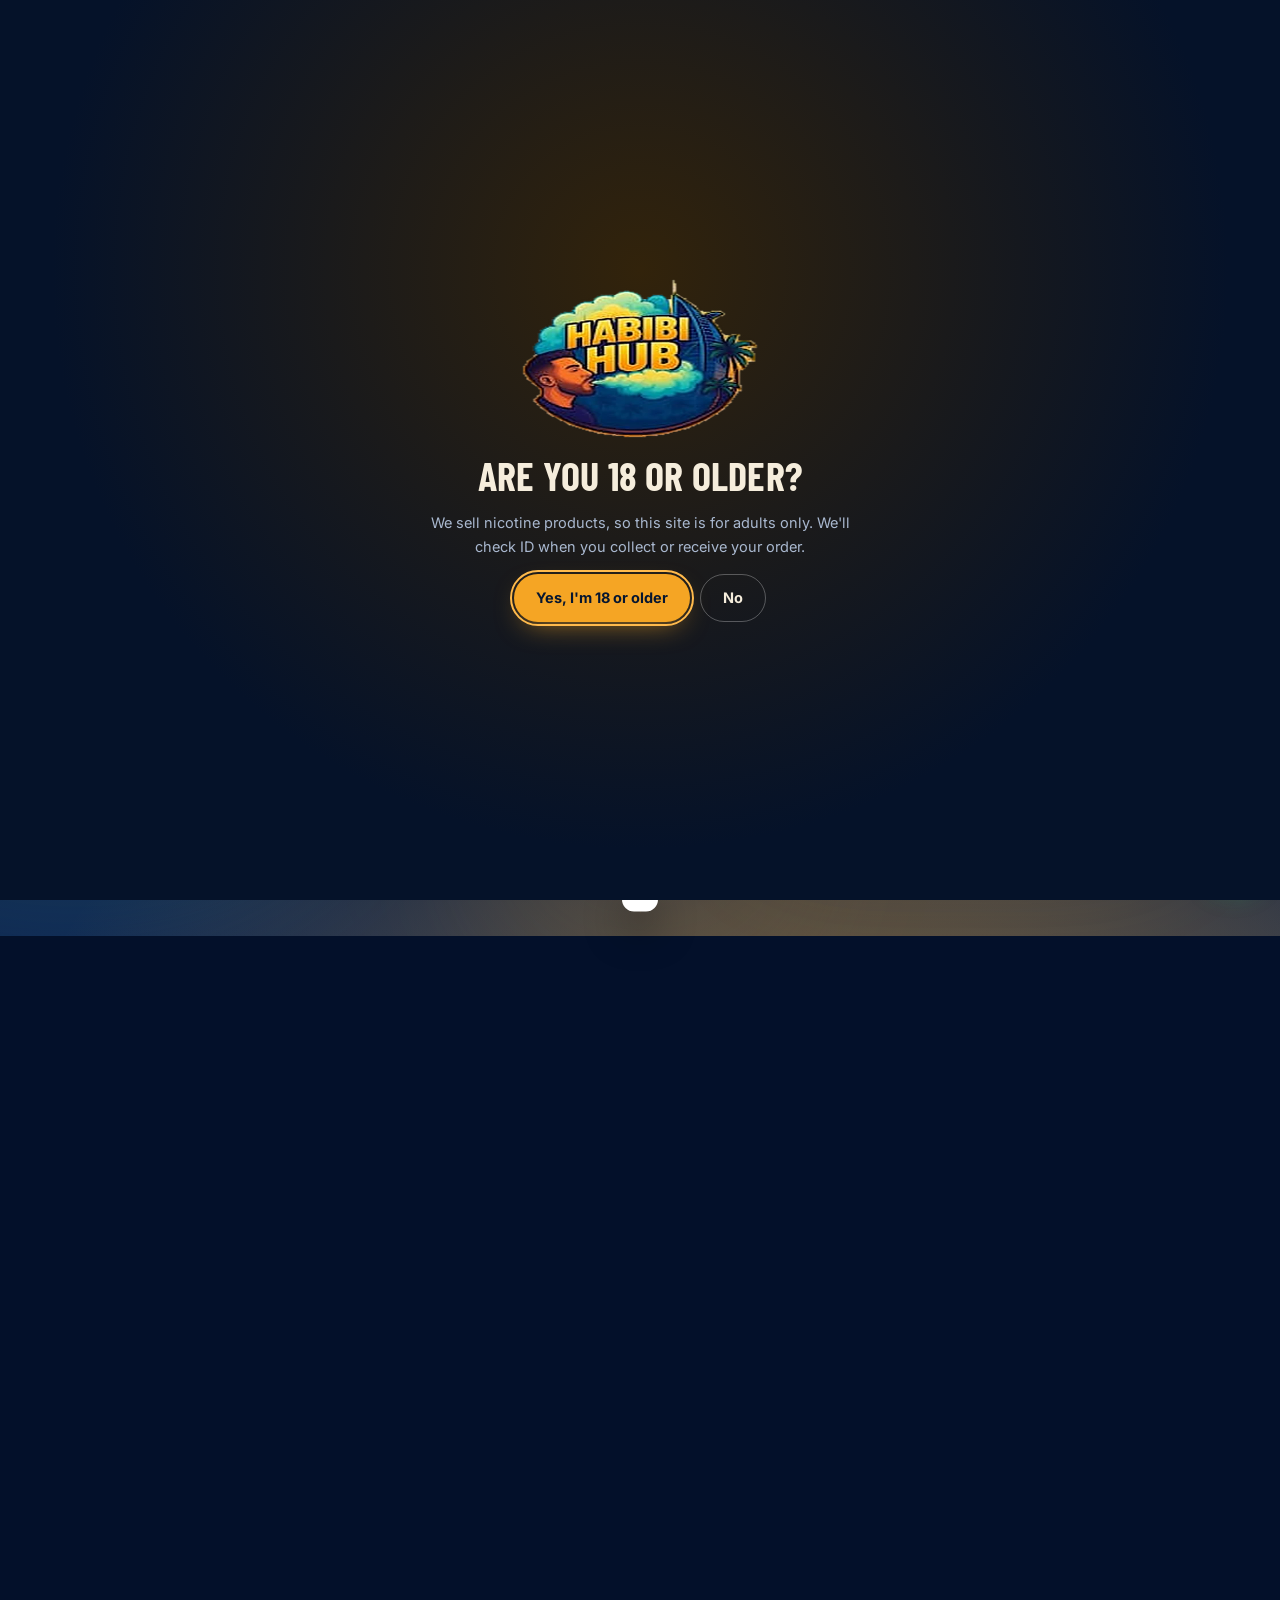
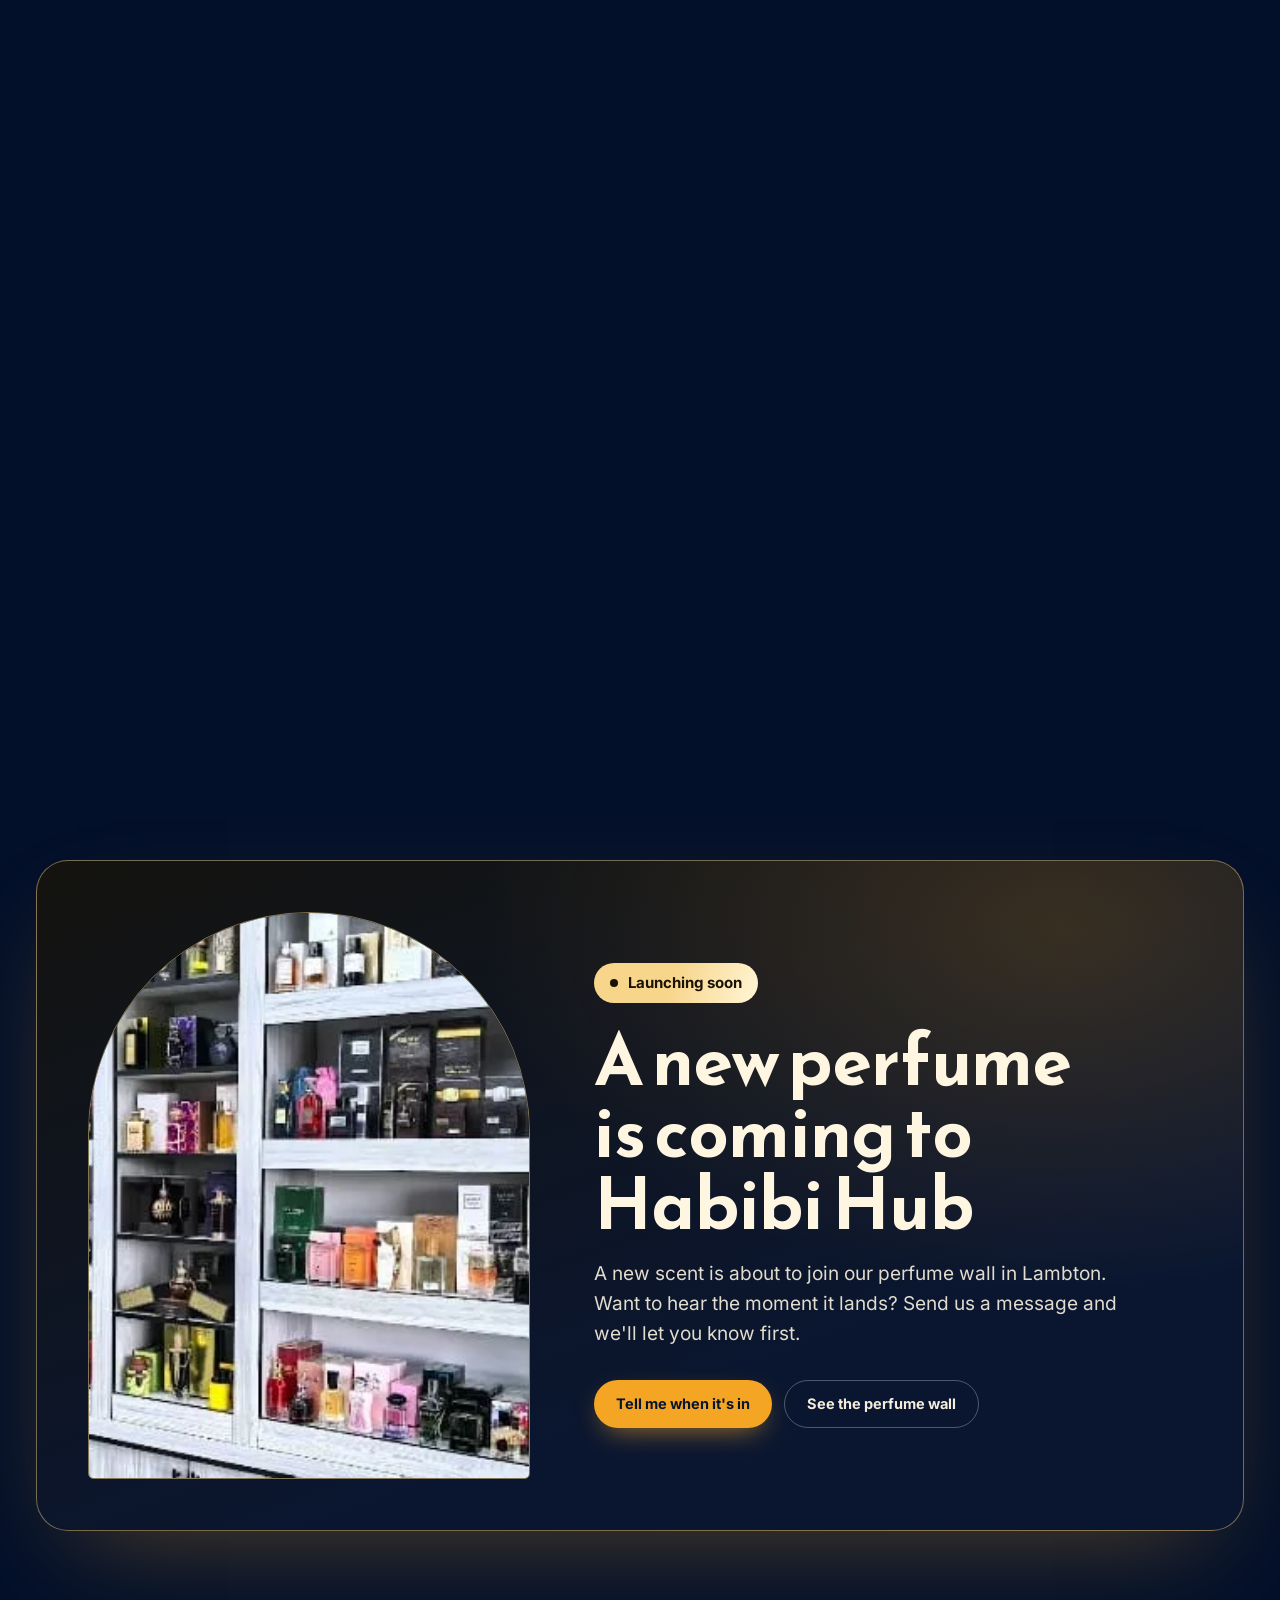
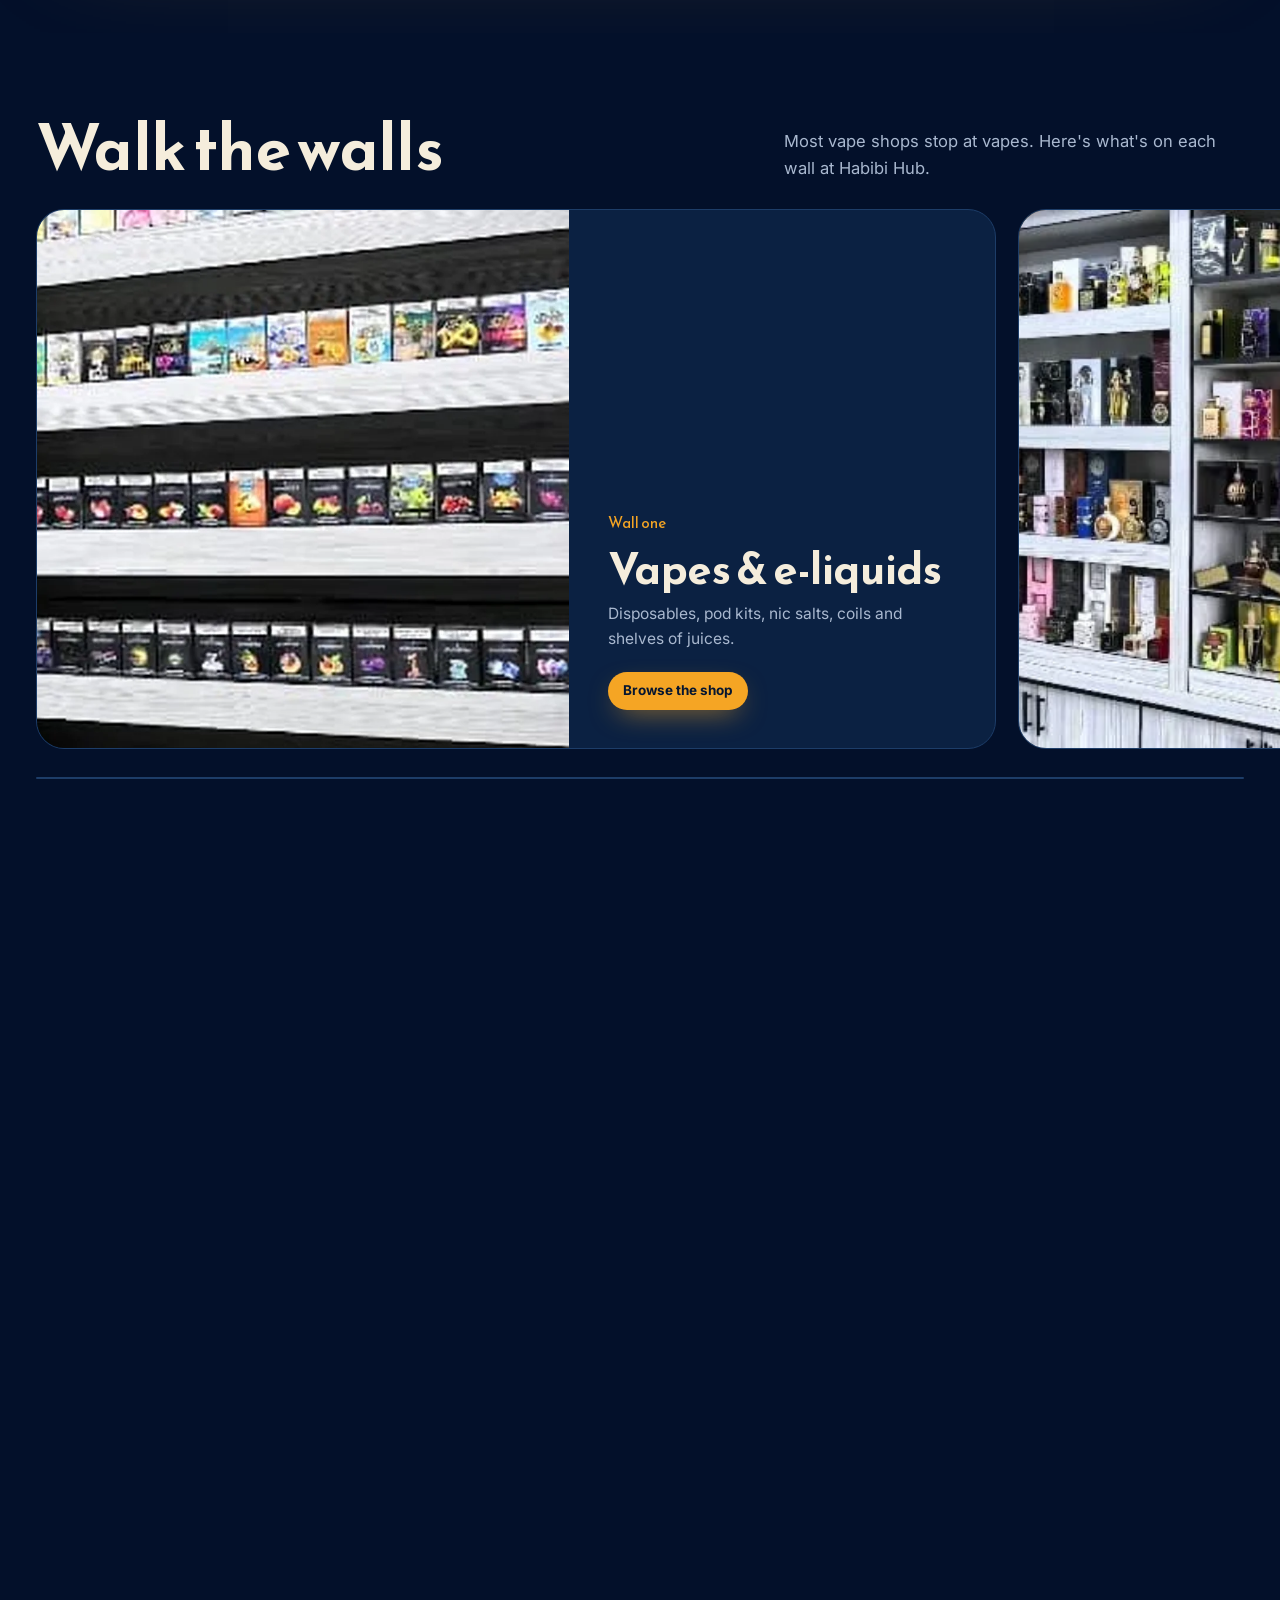
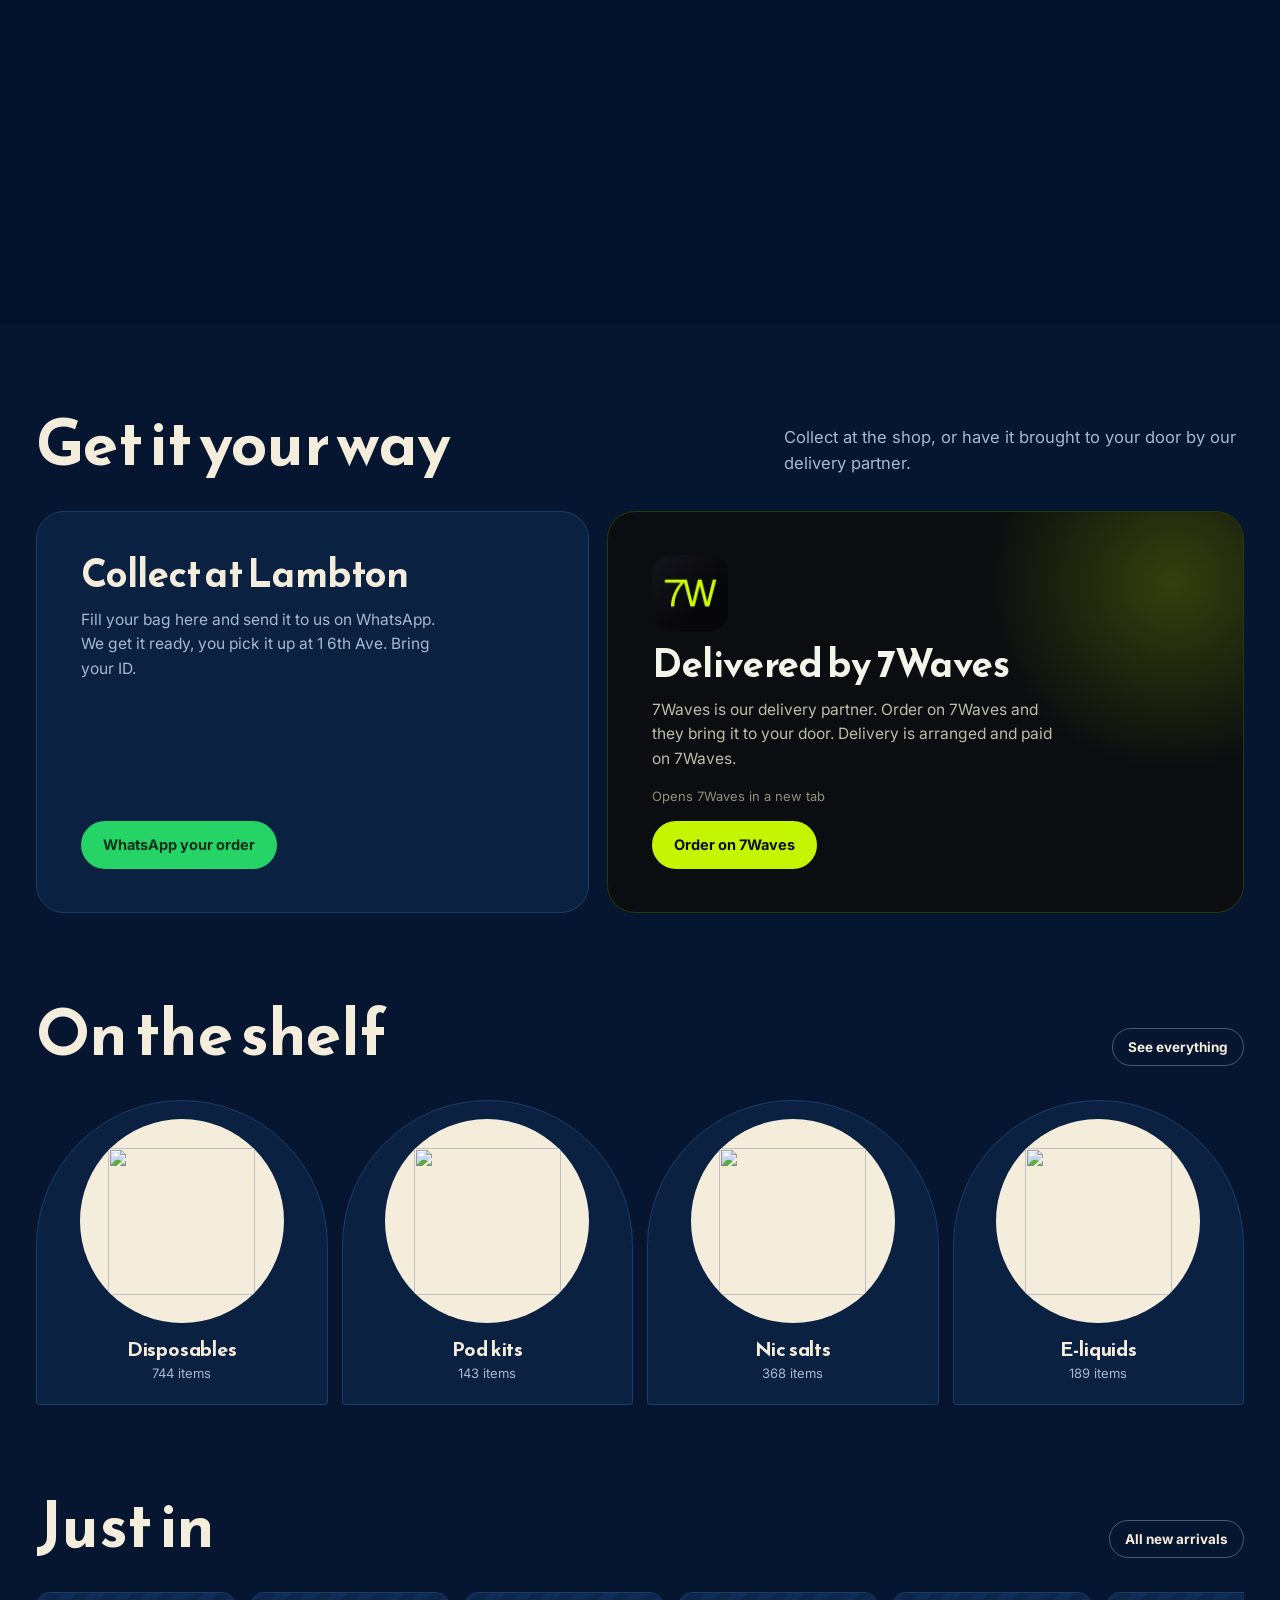
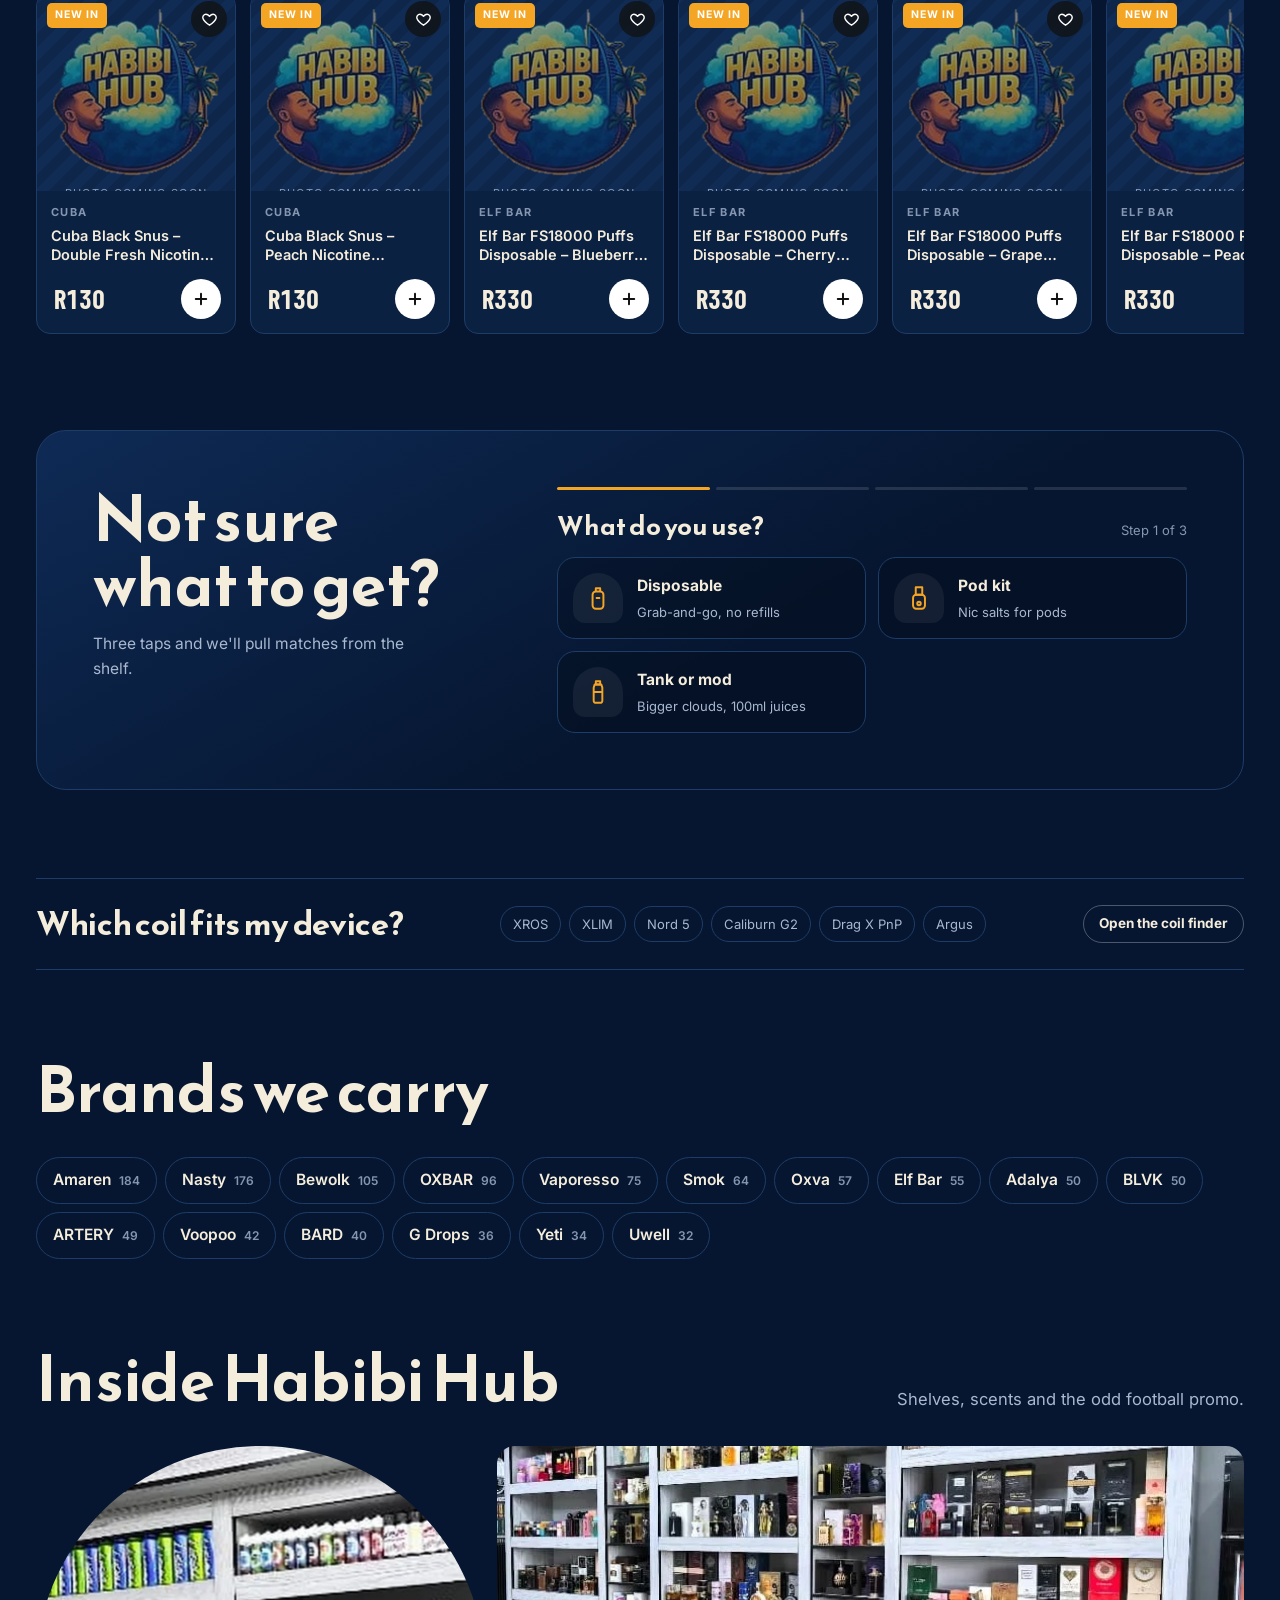
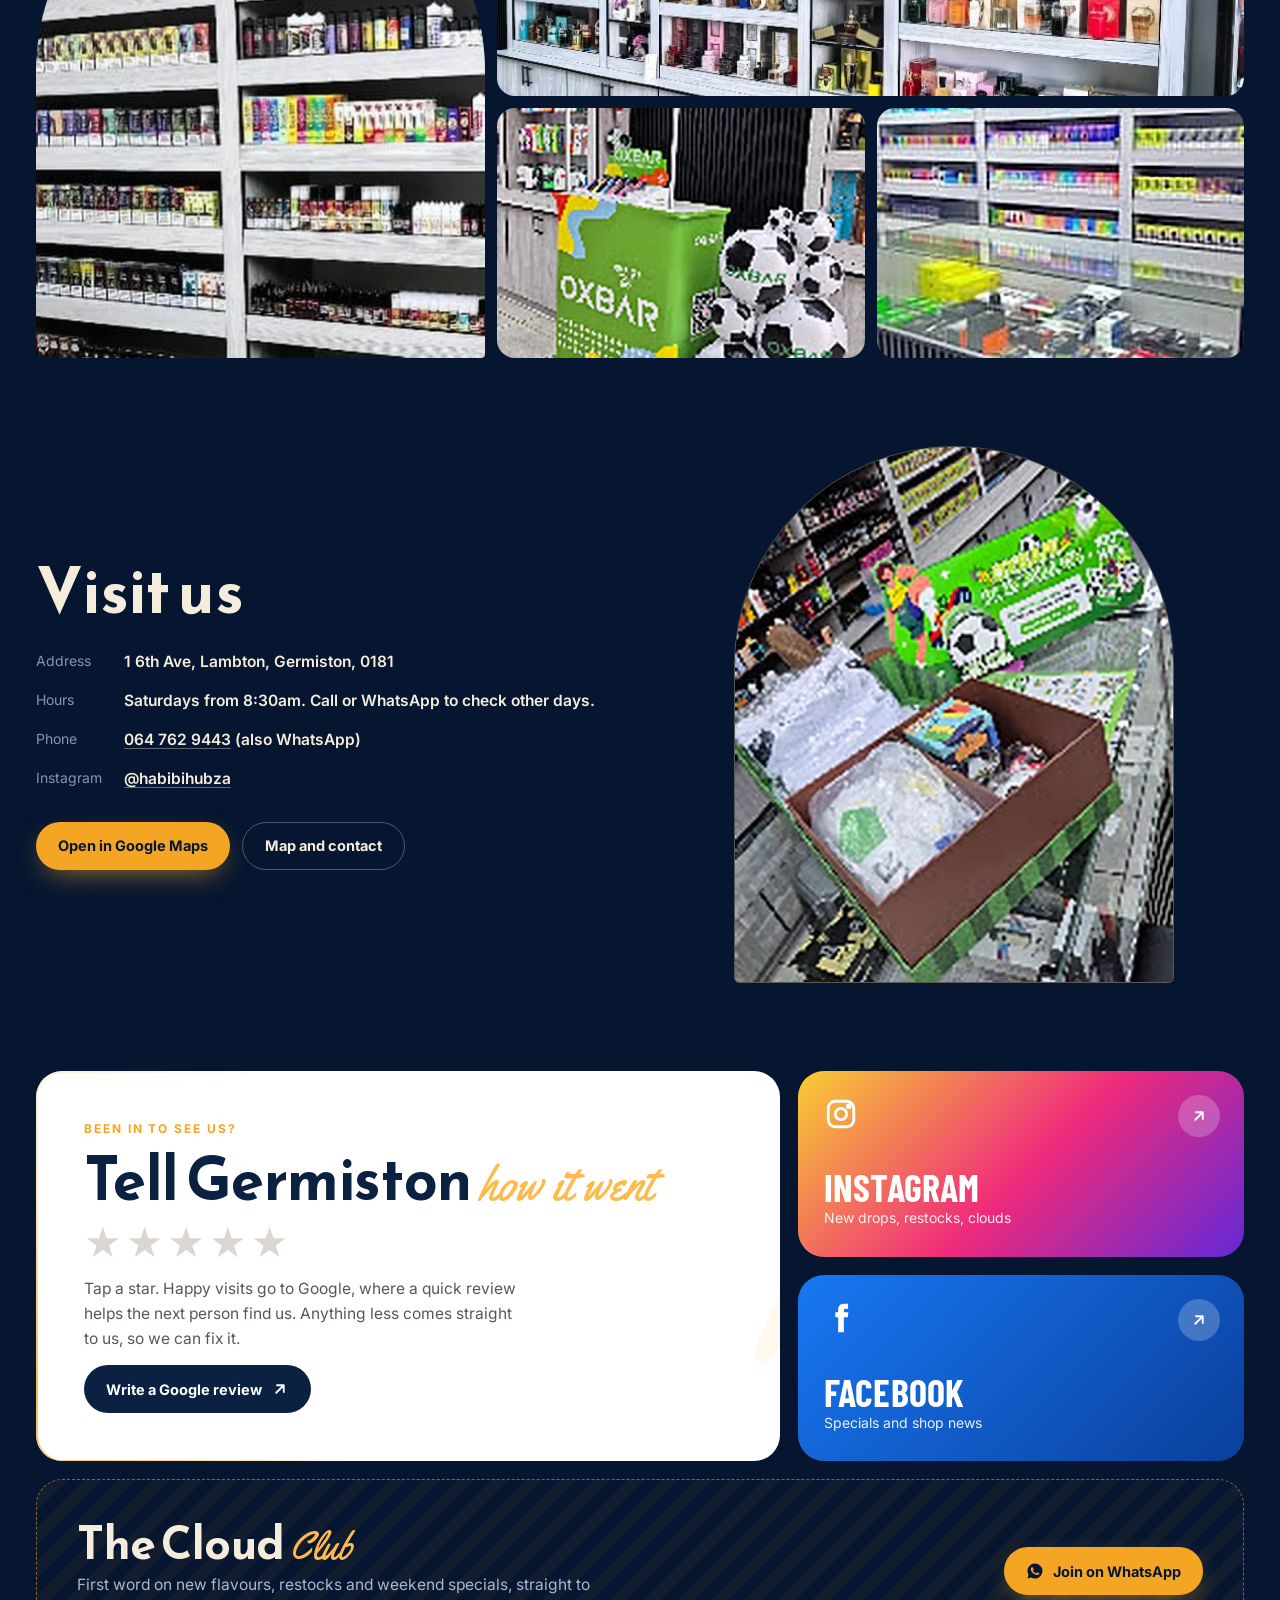
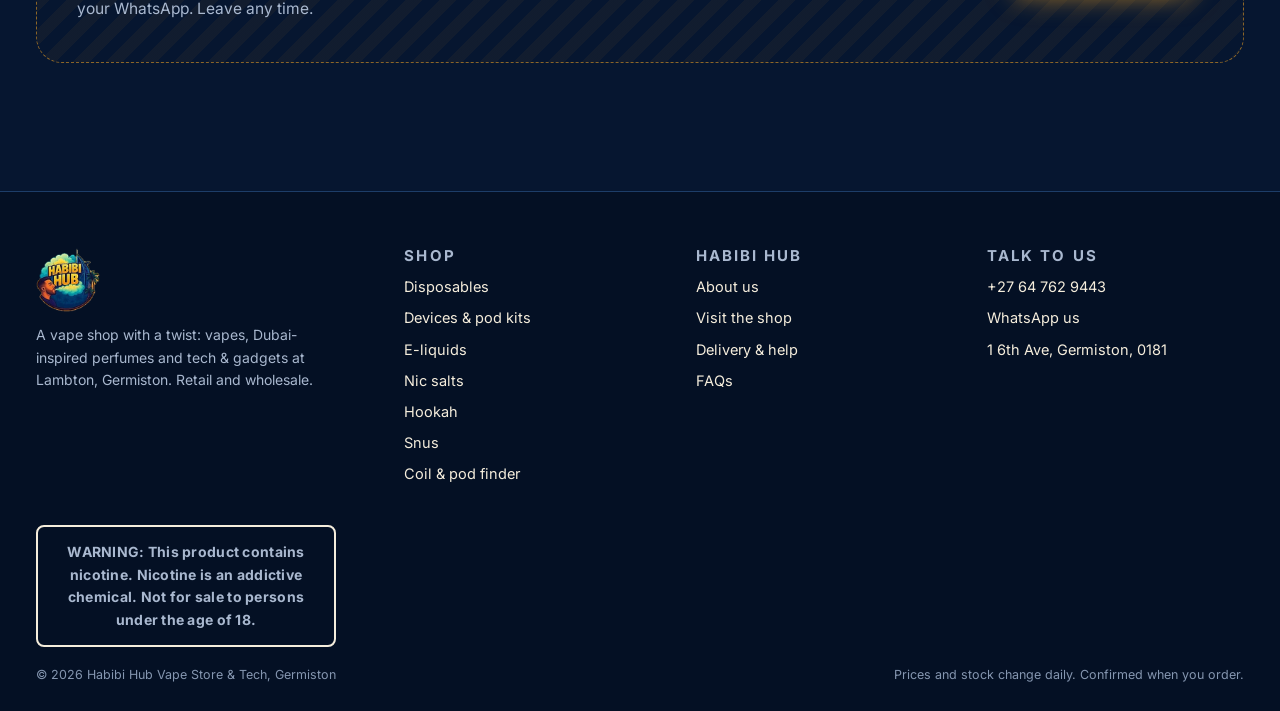
==== commit 6c31d737: "Add perfume launching-soon section to home Co-Authored-By: Claude Opus 5.5 <noreply@anthropic.com>" ====
--- a/index.html
+++ b/index.html
@@ -55,6 +55,22 @@
 .hx-cue i{width:1px;height:34px;background:linear-gradient(var(--gold),transparent);animation:cue 2s ease-in-out infinite}
 @keyframes cue{50%{transform:scaleY(.4);transform-origin:top}}
 
+/* ---------- perfume launching soon ---------- */
+.launch{position:relative;background:var(--deep);padding-block:clamp(56px,8vw,110px)}
+.launch-card{position:relative;display:grid;grid-template-columns:.85fr 1.15fr;gap:clamp(28px,5vw,72px);align-items:center;padding:clamp(22px,4vw,56px);border-radius:32px;
+  background:radial-gradient(80% 90% at 85% 10%,rgba(245,165,36,.18),transparent 60%),linear-gradient(160deg,#14130f,#0a1630 70%);border:1px solid rgba(247,213,139,.45);box-shadow:0 40px 100px -40px rgba(245,165,36,.35)}
+.launch-ph{border-radius:999px 999px 24px 24px;overflow:hidden;aspect-ratio:.78;border:1px solid rgba(247,213,139,.5);box-shadow:inset 0 0 0 8px rgba(3,16,42,.6)}
+.launch-ph img{width:100%;height:100%;object-fit:cover;object-position:62% 50%}
+.launch-pill{display:inline-flex;align-items:center;gap:10px;padding:8px 16px;border-radius:999px;font-weight:700;font-size:15px;color:#1a1204;
+  background:linear-gradient(110deg,#f7d58b 20%,#fff3cf 40%,#f5a524 60%,#f7d58b 80%);background-size:250% 100%;animation:shine 4s linear infinite}
+.launch-pill i{width:8px;height:8px;border-radius:50%;background:#1a1204}
+@keyframes shine{to{background-position:-250% 0}}
+.launch h2{font-size:clamp(40px,5.6vw,72px);line-height:1;margin:22px 0 18px;color:#fff6e2}
+.launch p{font-size:clamp(17px,1.6vw,19px);line-height:1.6;color:#e2dccd;max-width:44ch}
+.launch .hcta{margin-top:30px}
+@media (max-width:860px){.launch-card{grid-template-columns:1fr}.launch-ph{max-width:320px;aspect-ratio:.9;justify-self:center;width:100%}}
+@media (prefers-reduced-motion:reduce){.launch-pill{animation:none}}
+
 /* ---------- walk the walls: pinned sideways scroll ---------- */
 .walls{position:relative;background:var(--deep)}
 .walls-pin{position:sticky;top:var(--hdr);height:calc(100svh - var(--hdr));overflow:hidden;display:flex;flex-direction:column;justify-content:center;gap:28px}
@@ -216,6 +232,23 @@
   </div>
 </section>
 
+<section class="launch" id="perfume" aria-labelledby="launch-h">
+  <div class="wrap">
+    <div class="launch-card">
+      <div class="launch-ph"><img src="assets/img/perfumes.webp" alt="The perfume wall at Habibi Hub" width="738" height="336" loading="lazy"></div>
+      <div>
+        <span class="launch-pill"><i aria-hidden="true"></i>Launching soon</span>
+        <h2 id="launch-h">A new perfume is coming to Habibi Hub</h2>
+        <p>A new scent is about to join our perfume wall in Lambton. Want to hear the moment it lands? Send us a message and we'll let you know first.</p>
+        <div class="hcta">
+          <a class="btn btn-red" id="launch-wa" target="_blank" rel="noopener">Tell me when it's in</a>
+          <a class="btn btn-line" href="#walls">See the perfume wall</a>
+        </div>
+      </div>
+    </div>
+  </div>
+</section>
+
 <section class="walls" id="walls" aria-label="Inside the shop">
   <div class="walls-pin" id="walls-pin">
     <div class="wrap walls-head">
@@ -342,7 +375,8 @@
 $("#dir-btn").href = $("#dir-btn2").href = mapsLink;
 $("#wave-card").href = $("#hx-7w").href = waveLink();
 $("#tech-card").href = wa("Hi Habibi Hub, what tech and gadgets do you have in at the moment?");
-$("#get-wa").href = wa("Hi Habibi Hub, I'd like to order for collection: ");
+$("#launch-wa").href = wa("Hi Habibi Hub, please let me know when the new perfume launches.");
+$("#get-wa").href =wa("Hi Habibi Hub, I'd like to order for collection: ");
 $("#fitchips").innerHTML = ["XROS", "XLIM", "Nord 5", "Caliburn G2", "Drag X PnP", "Argus"].map((d) => `<span>${d}</span>`).join("");
 
 /* scroll scenes: the hero arch opens to full screen, then the walls slide sideways */
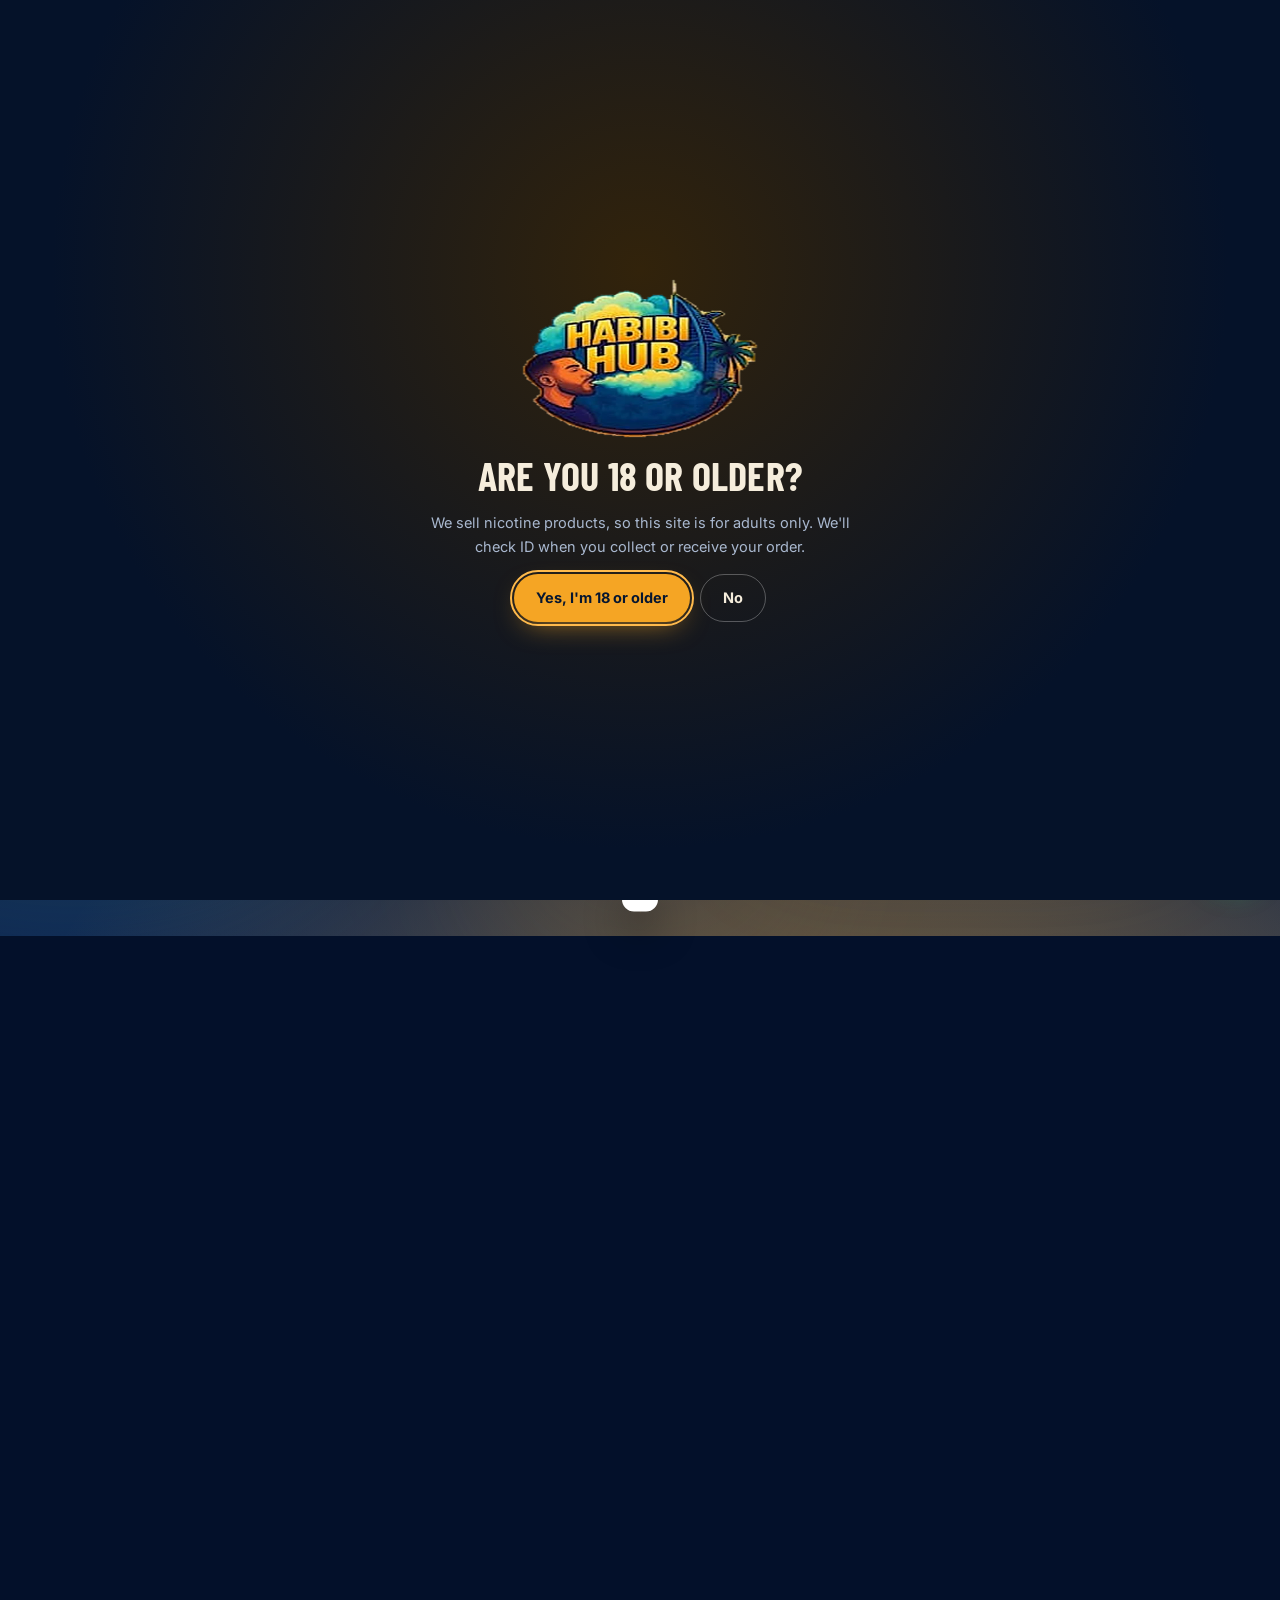
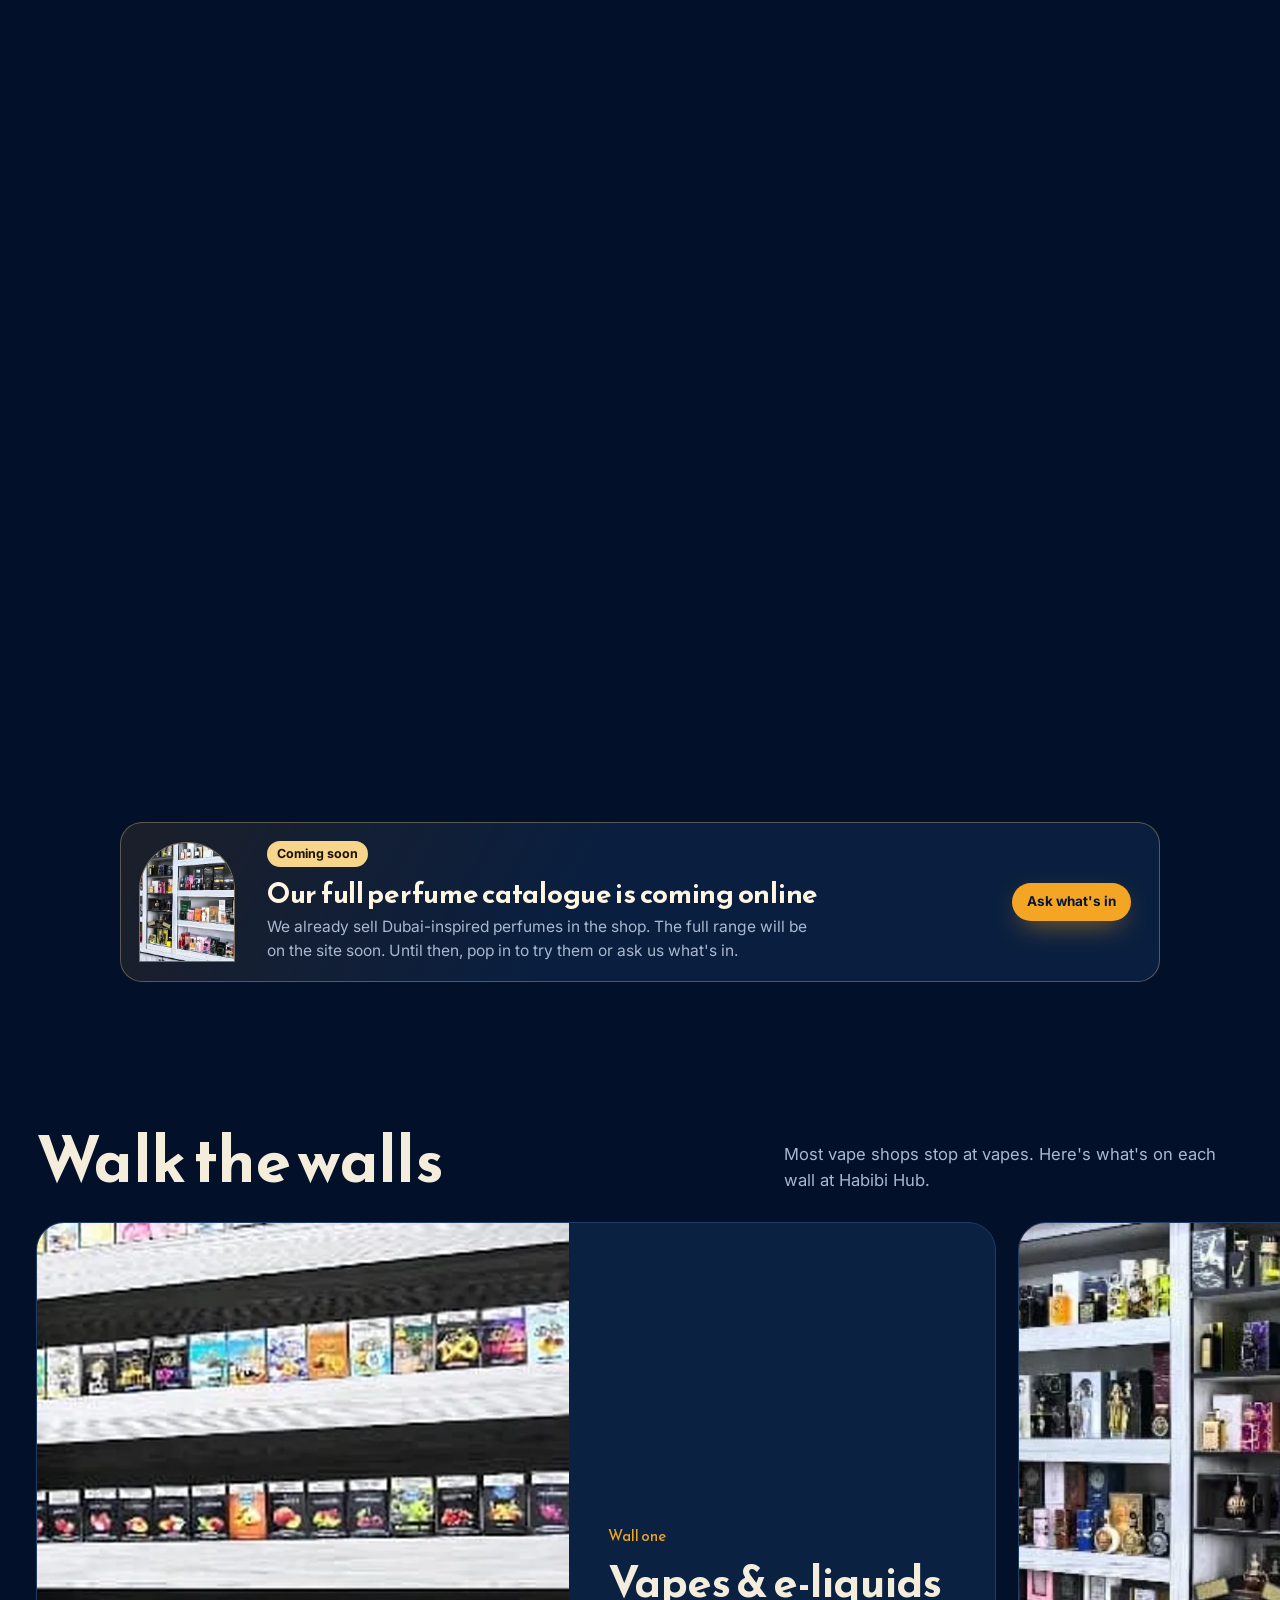
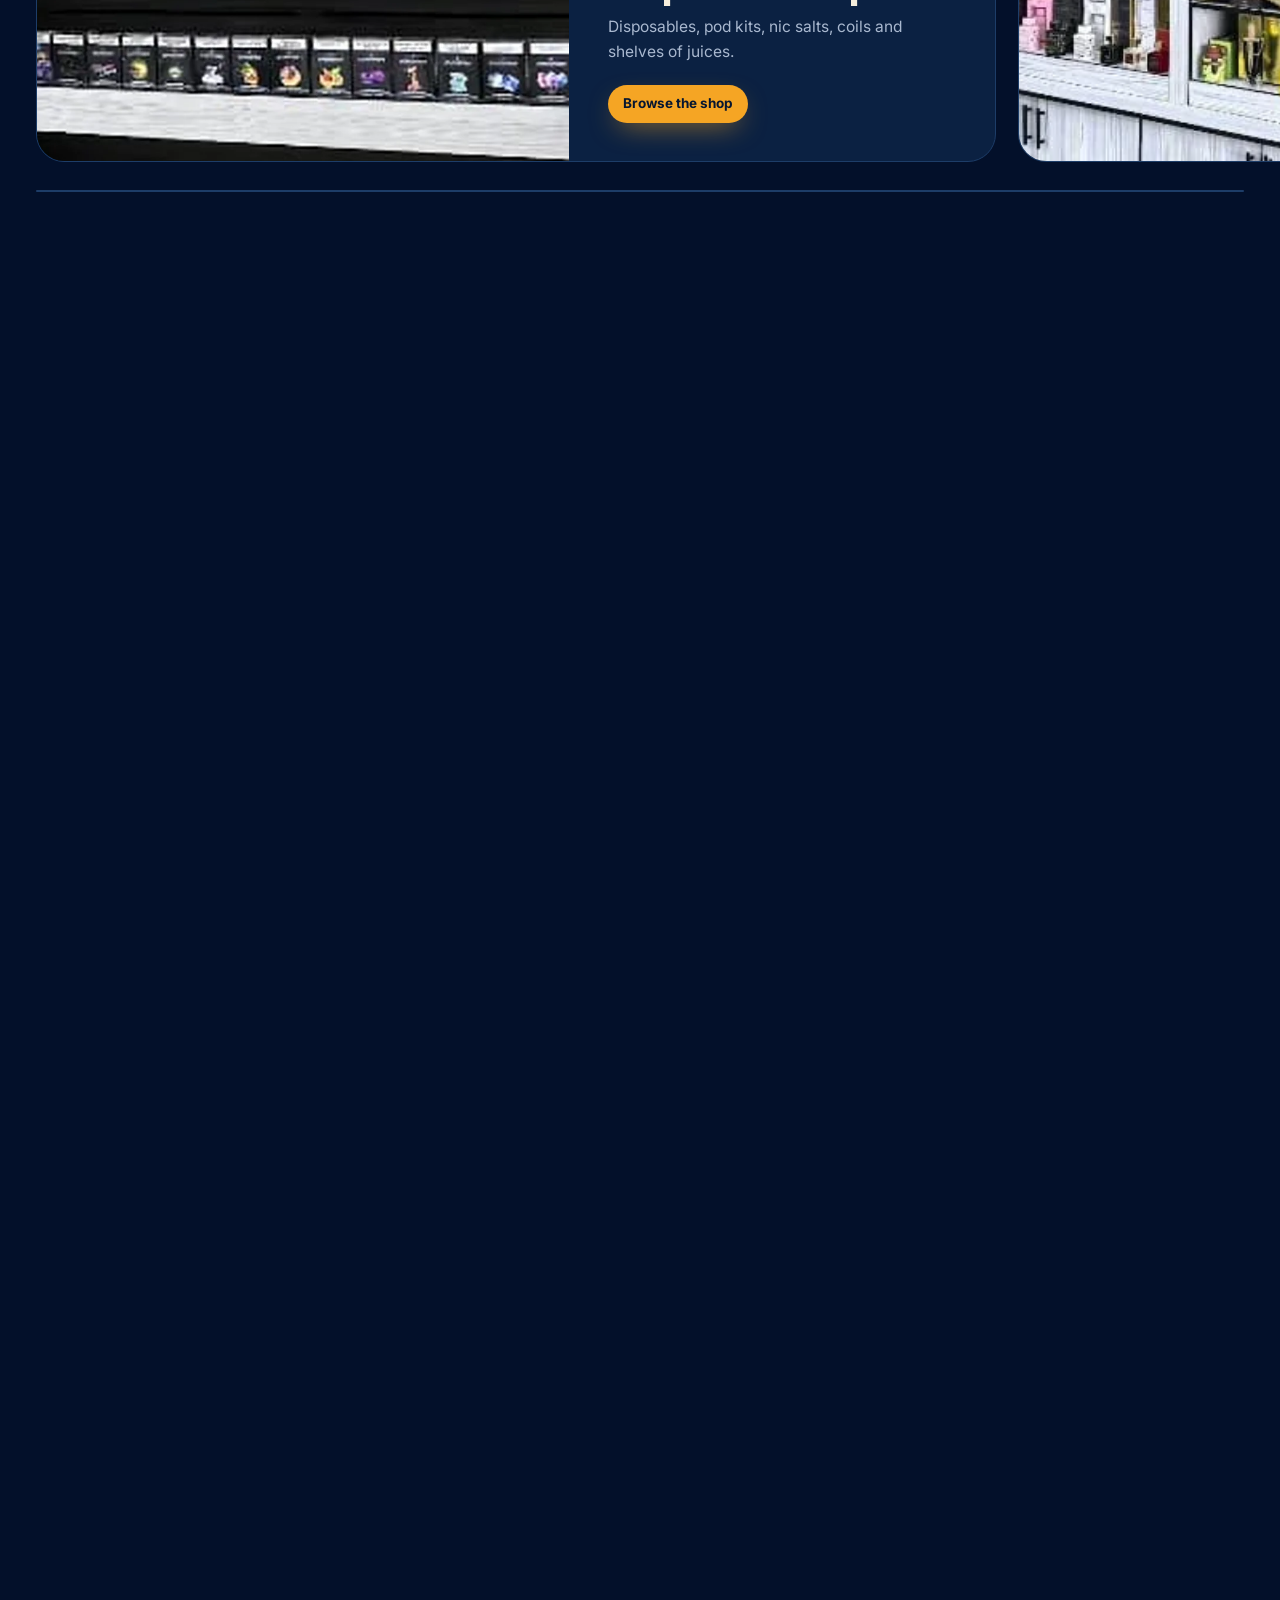
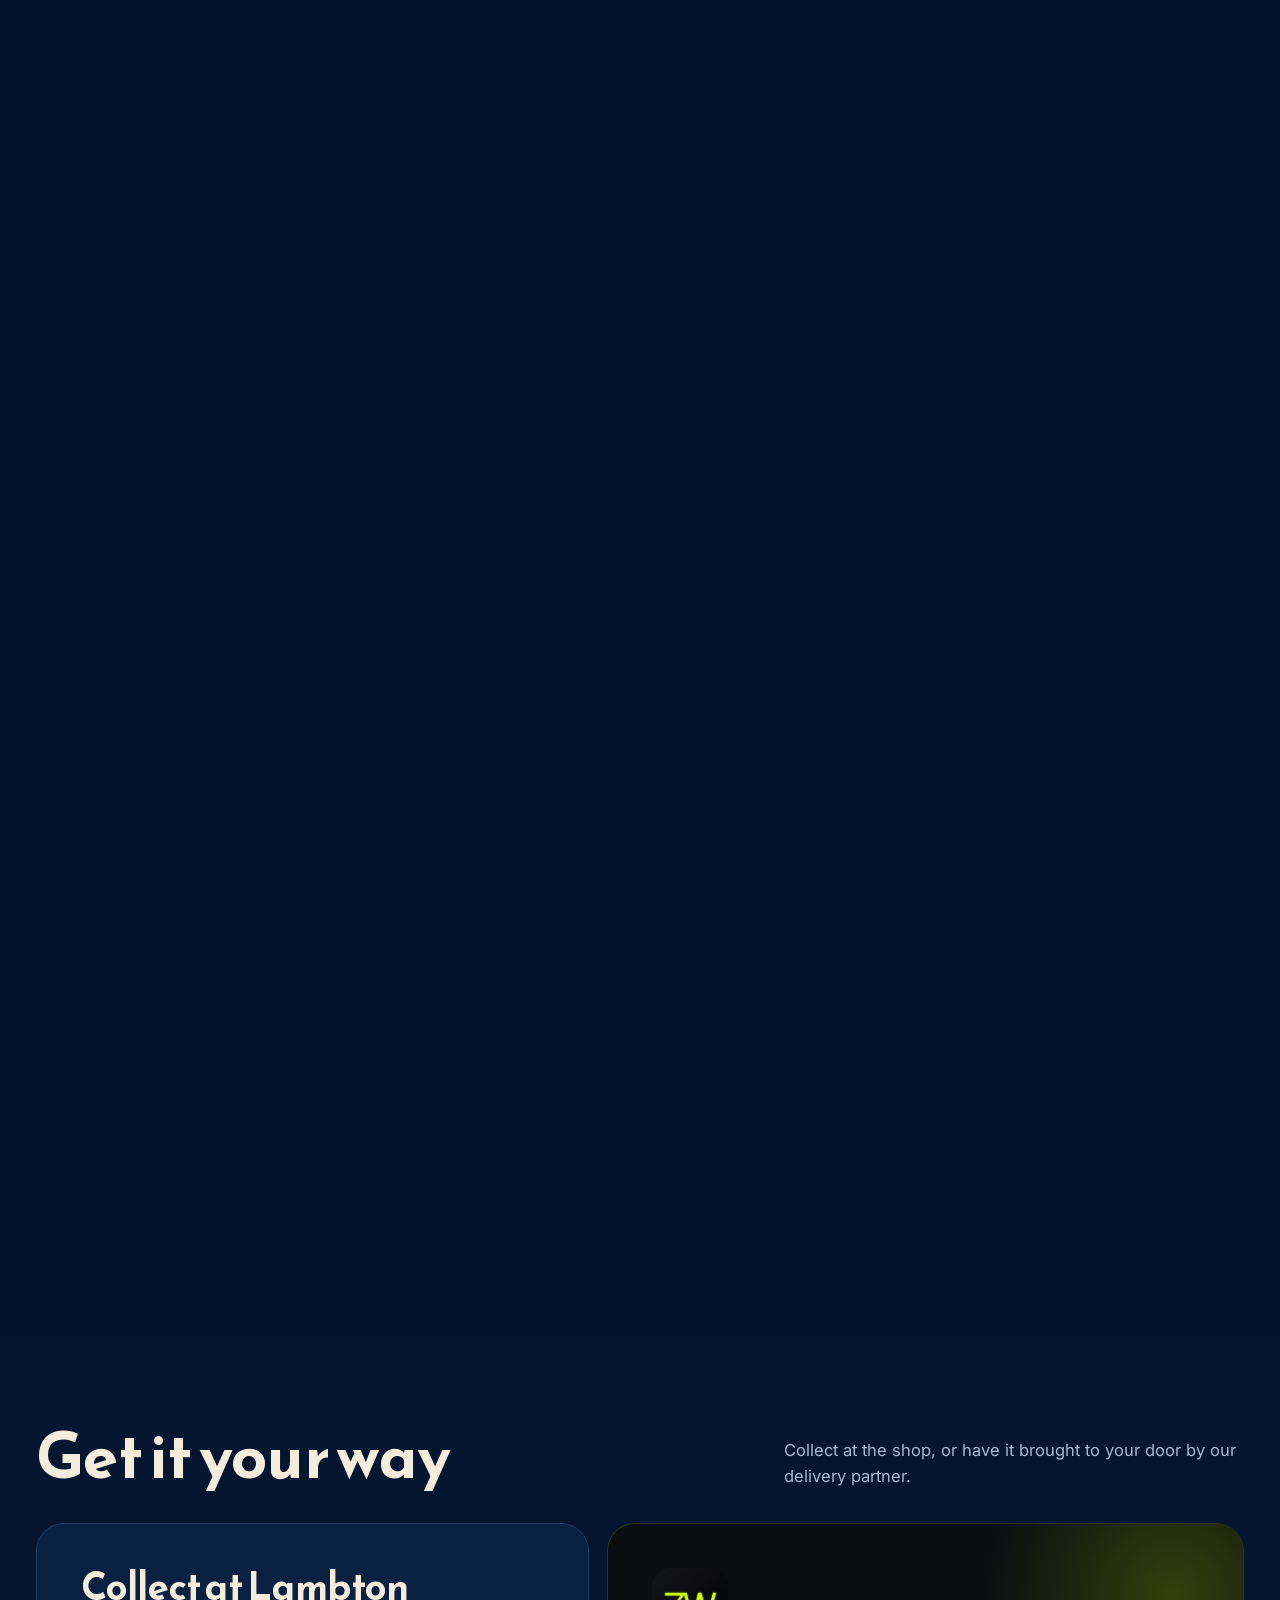
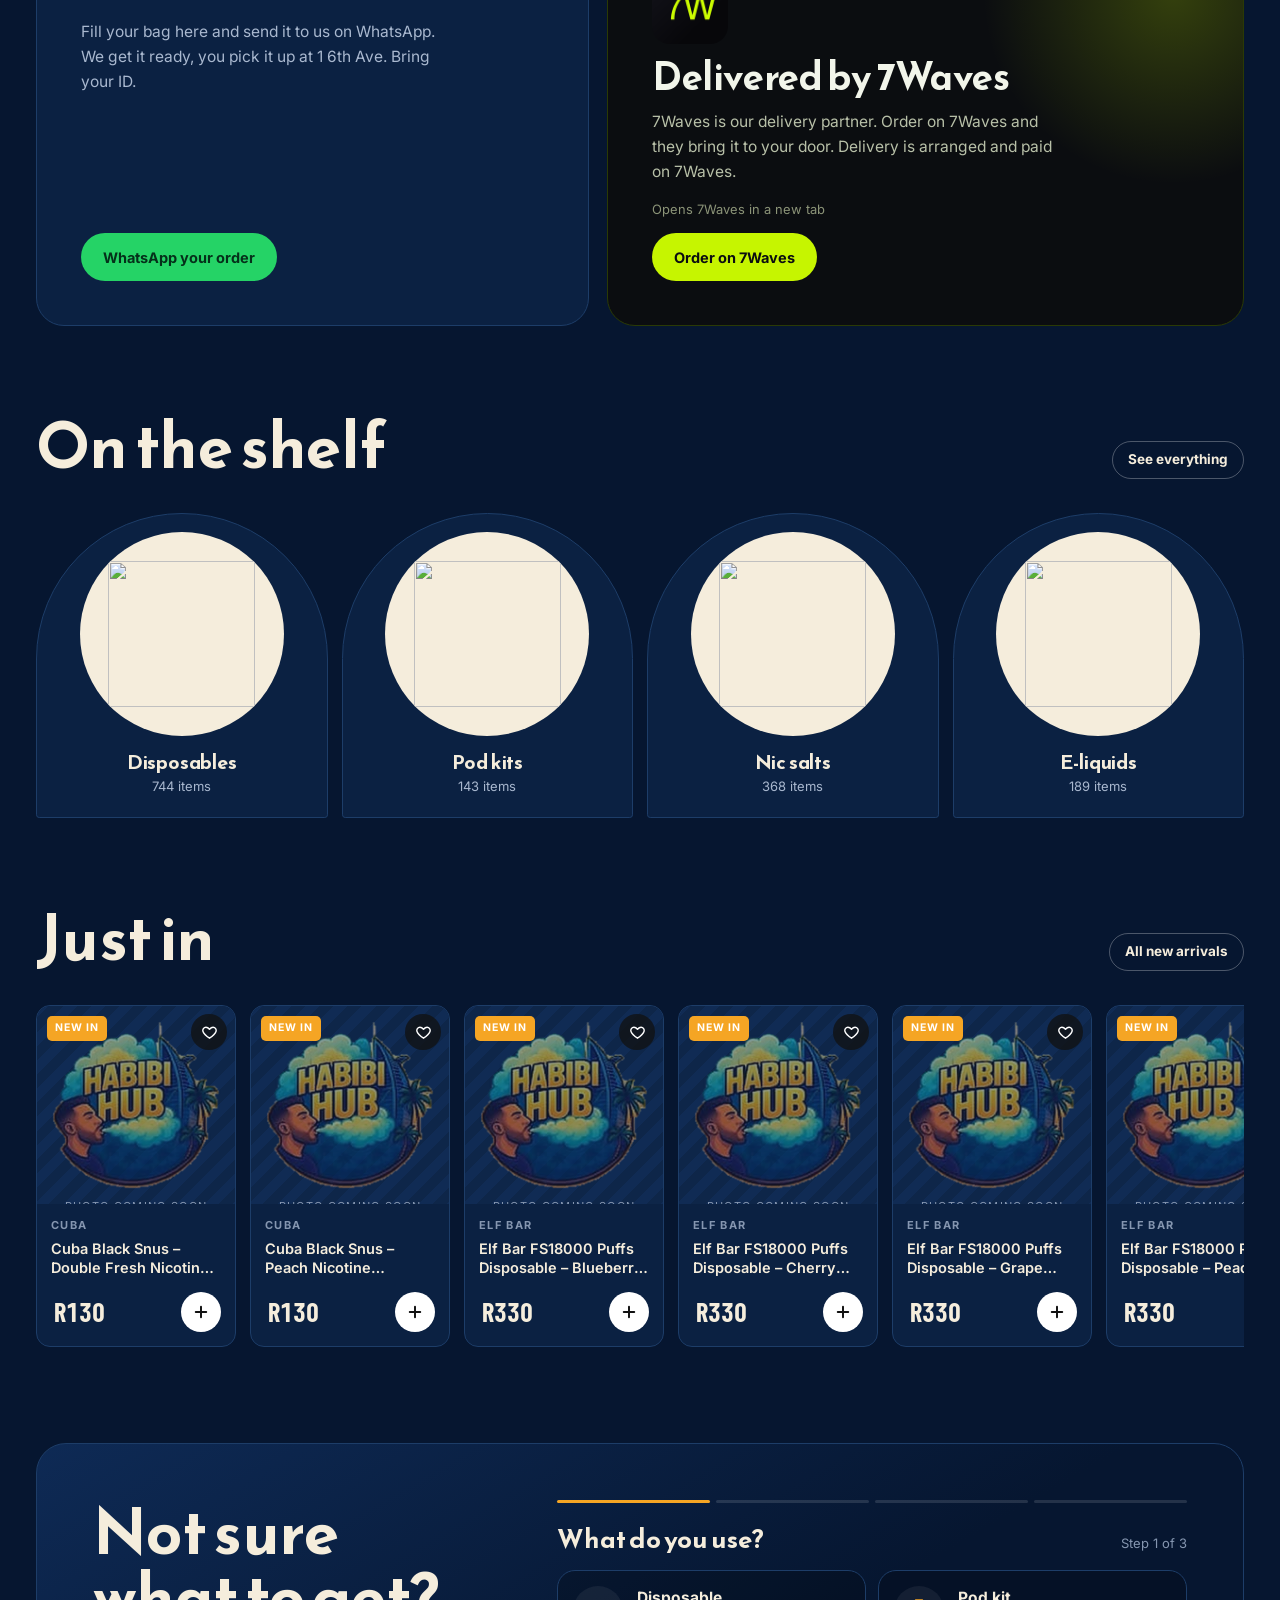
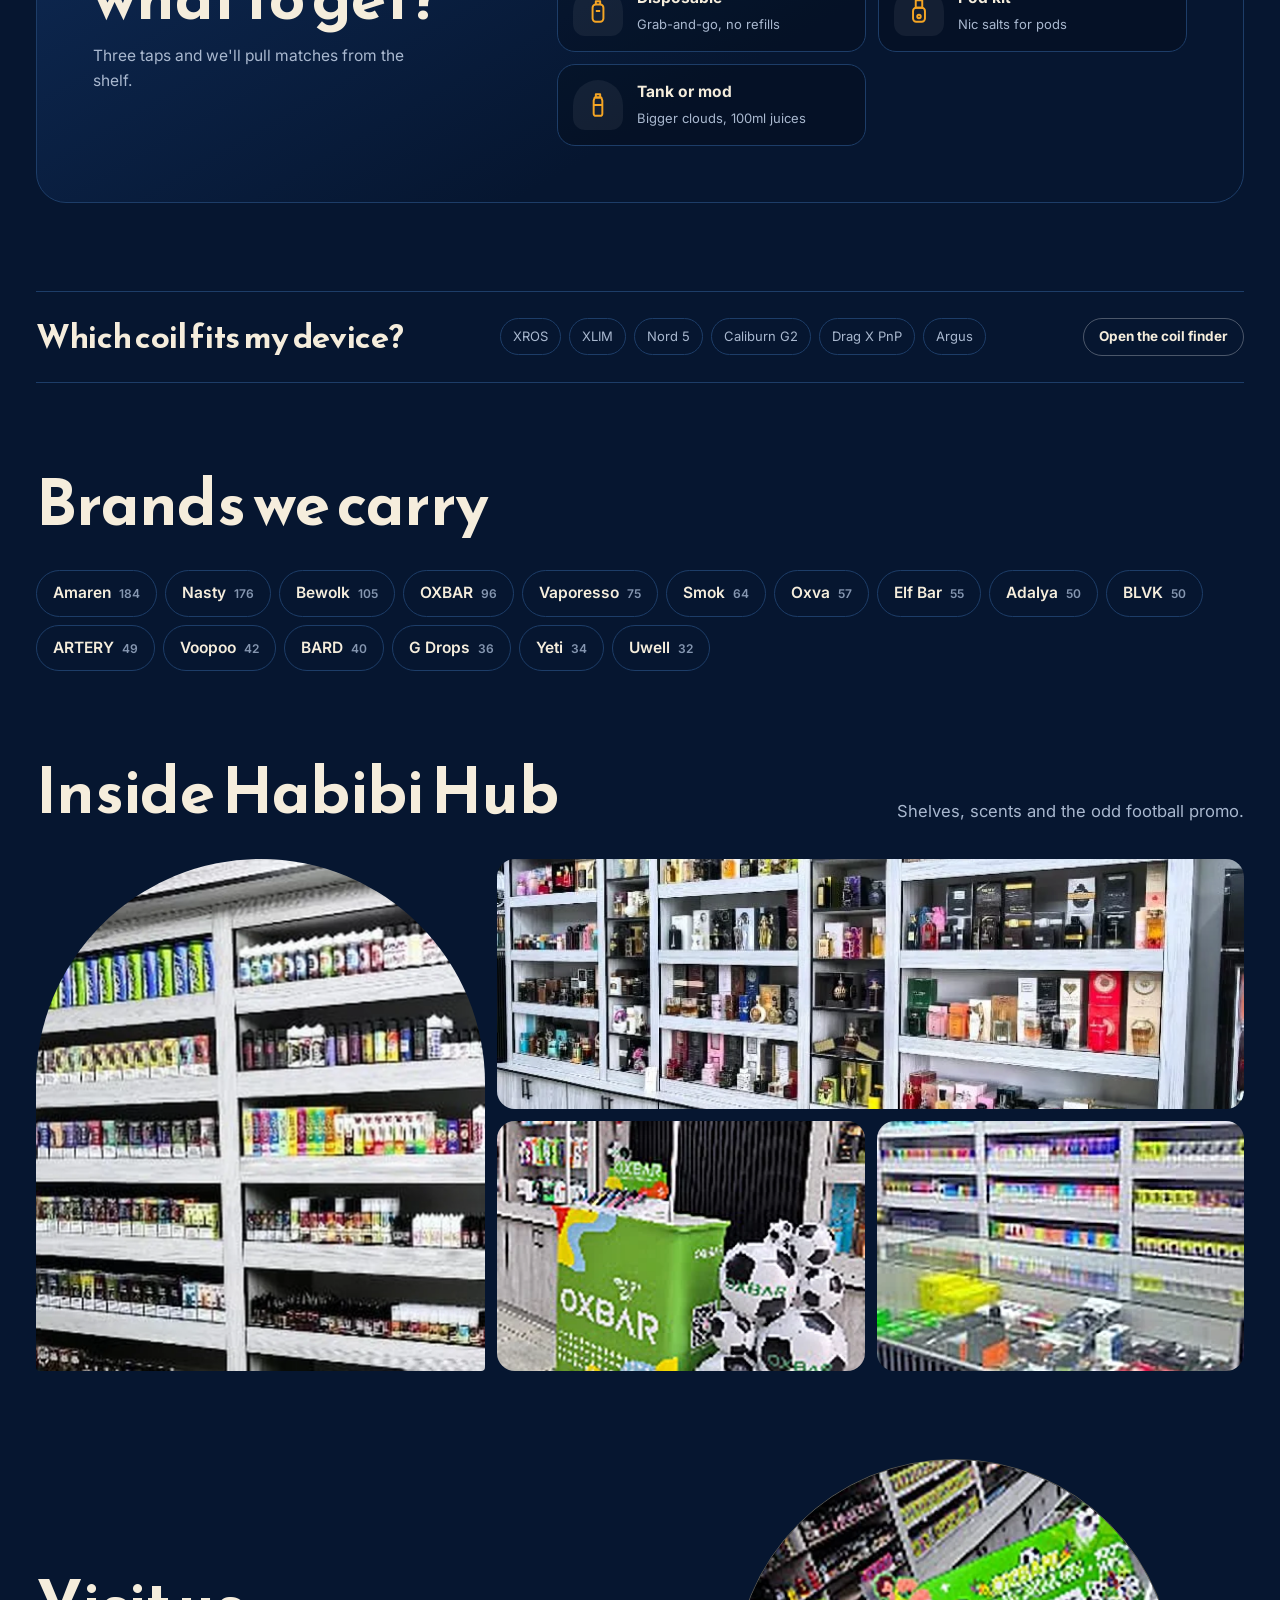
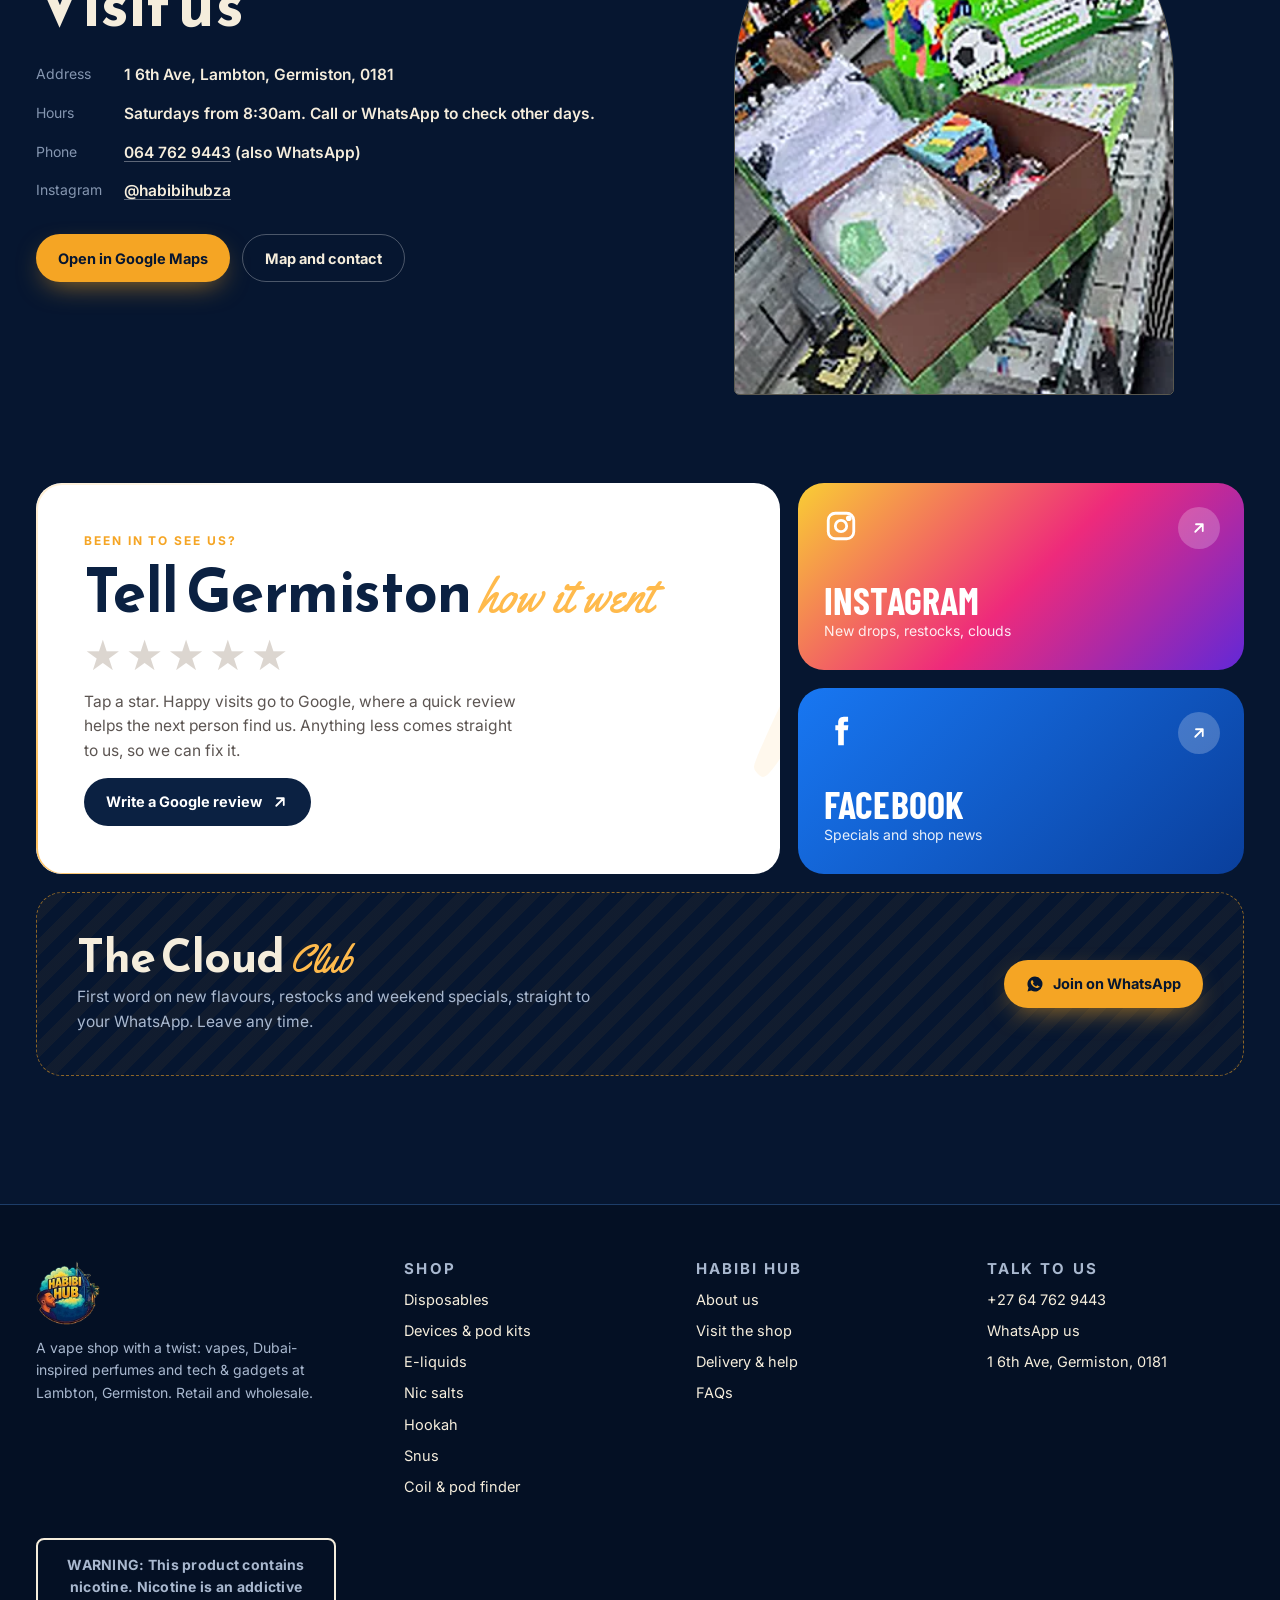
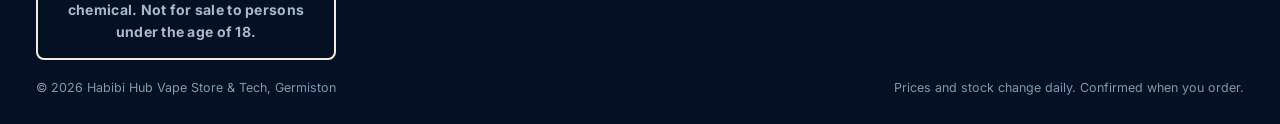
==== commit 9ad421e2: "Perfume banner: compact 'full catalogue coming soon' note Co-Authored-By: Claude Opus 5.5 <noreply@a" ====
--- a/index.html
+++ b/index.html
@@ -55,21 +55,15 @@
 .hx-cue i{width:1px;height:34px;background:linear-gradient(var(--gold),transparent);animation:cue 2s ease-in-out infinite}
 @keyframes cue{50%{transform:scaleY(.4);transform-origin:top}}
 
-/* ---------- perfume launching soon ---------- */
-.launch{position:relative;background:var(--deep);padding-block:clamp(56px,8vw,110px)}
-.launch-card{position:relative;display:grid;grid-template-columns:.85fr 1.15fr;gap:clamp(28px,5vw,72px);align-items:center;padding:clamp(22px,4vw,56px);border-radius:32px;
-  background:radial-gradient(80% 90% at 85% 10%,rgba(245,165,36,.18),transparent 60%),linear-gradient(160deg,#14130f,#0a1630 70%);border:1px solid rgba(247,213,139,.45);box-shadow:0 40px 100px -40px rgba(245,165,36,.35)}
-.launch-ph{border-radius:999px 999px 24px 24px;overflow:hidden;aspect-ratio:.78;border:1px solid rgba(247,213,139,.5);box-shadow:inset 0 0 0 8px rgba(3,16,42,.6)}
+/* ---------- perfume catalogue coming soon ---------- */
+.launch{background:var(--deep);padding-block:clamp(36px,5vw,64px)}
+.launch-card{display:grid;grid-template-columns:auto 1fr auto;gap:24px 32px;align-items:center;max-width:1040px;margin-inline:auto;padding:18px 28px 18px 18px;border-radius:22px;background:linear-gradient(120deg,rgba(245,165,36,.10),rgba(11,33,66,.9) 45%);border:1px solid rgba(247,213,139,.32)}
+.launch-ph{width:96px;height:120px;border-radius:999px 999px 14px 14px;overflow:hidden;border:1px solid rgba(247,213,139,.45)}
 .launch-ph img{width:100%;height:100%;object-fit:cover;object-position:62% 50%}
-.launch-pill{display:inline-flex;align-items:center;gap:10px;padding:8px 16px;border-radius:999px;font-weight:700;font-size:15px;color:#1a1204;
-  background:linear-gradient(110deg,#f7d58b 20%,#fff3cf 40%,#f5a524 60%,#f7d58b 80%);background-size:250% 100%;animation:shine 4s linear infinite}
-.launch-pill i{width:8px;height:8px;border-radius:50%;background:#1a1204}
-@keyframes shine{to{background-position:-250% 0}}
-.launch h2{font-size:clamp(40px,5.6vw,72px);line-height:1;margin:22px 0 18px;color:#fff6e2}
-.launch p{font-size:clamp(17px,1.6vw,19px);line-height:1.6;color:#e2dccd;max-width:44ch}
-.launch .hcta{margin-top:30px}
-@media (max-width:860px){.launch-card{grid-template-columns:1fr}.launch-ph{max-width:320px;aspect-ratio:.9;justify-self:center;width:100%}}
-@media (prefers-reduced-motion:reduce){.launch-pill{animation:none}}
+.launch-pill{display:inline-block;padding:3px 10px;border-radius:999px;font-size:12.5px;font-weight:700;color:#1a1204;background:var(--sand)}
+.launch h2{font-size:clamp(22px,2.2vw,28px);line-height:1.15;margin:10px 0 6px;color:#fff6e2}
+.launch p{font-size:15.5px;line-height:1.55;color:var(--mute);max-width:56ch}
+@media (max-width:760px){.launch-card{grid-template-columns:auto 1fr;padding:18px}.launch-card .btn{grid-column:1/-1;justify-self:start}.launch-ph{width:72px;height:92px}}
 
 /* ---------- walk the walls: pinned sideways scroll ---------- */
 .walls{position:relative;background:var(--deep)}
@@ -237,14 +231,11 @@
     <div class="launch-card">
       <div class="launch-ph"><img src="assets/img/perfumes.webp" alt="The perfume wall at Habibi Hub" width="738" height="336" loading="lazy"></div>
       <div>
-        <span class="launch-pill"><i aria-hidden="true"></i>Launching soon</span>
-        <h2 id="launch-h">A new perfume is coming to Habibi Hub</h2>
-        <p>A new scent is about to join our perfume wall in Lambton. Want to hear the moment it lands? Send us a message and we'll let you know first.</p>
-        <div class="hcta">
-          <a class="btn btn-red" id="launch-wa" target="_blank" rel="noopener">Tell me when it's in</a>
-          <a class="btn btn-line" href="#walls">See the perfume wall</a>
-        </div>
+        <span class="launch-pill">Coming soon</span>
+        <h2 id="launch-h">Our full perfume catalogue is coming online</h2>
+        <p>We already sell Dubai-inspired perfumes in the shop. The full range will be on the site soon. Until then, pop in to try them or ask us what's in.</p>
       </div>
+      <a class="btn btn-red btn-sm" id="launch-wa" target="_blank" rel="noopener">Ask what's in</a>
     </div>
   </div>
 </section>
@@ -375,7 +366,7 @@
 $("#dir-btn").href = $("#dir-btn2").href = mapsLink;
 $("#wave-card").href = $("#hx-7w").href = waveLink();
 $("#tech-card").href = wa("Hi Habibi Hub, what tech and gadgets do you have in at the moment?");
-$("#launch-wa").href = wa("Hi Habibi Hub, please let me know when the new perfume launches.");
+$("#launch-wa").href = wa("Hi Habibi Hub, which perfumes do you have in at the moment?");
 $("#get-wa").href =wa("Hi Habibi Hub, I'd like to order for collection: ");
 $("#fitchips").innerHTML = ["XROS", "XLIM", "Nord 5", "Caliburn G2", "Drag X PnP", "Argus"].map((d) => `<span>${d}</span>`).join("");
 
